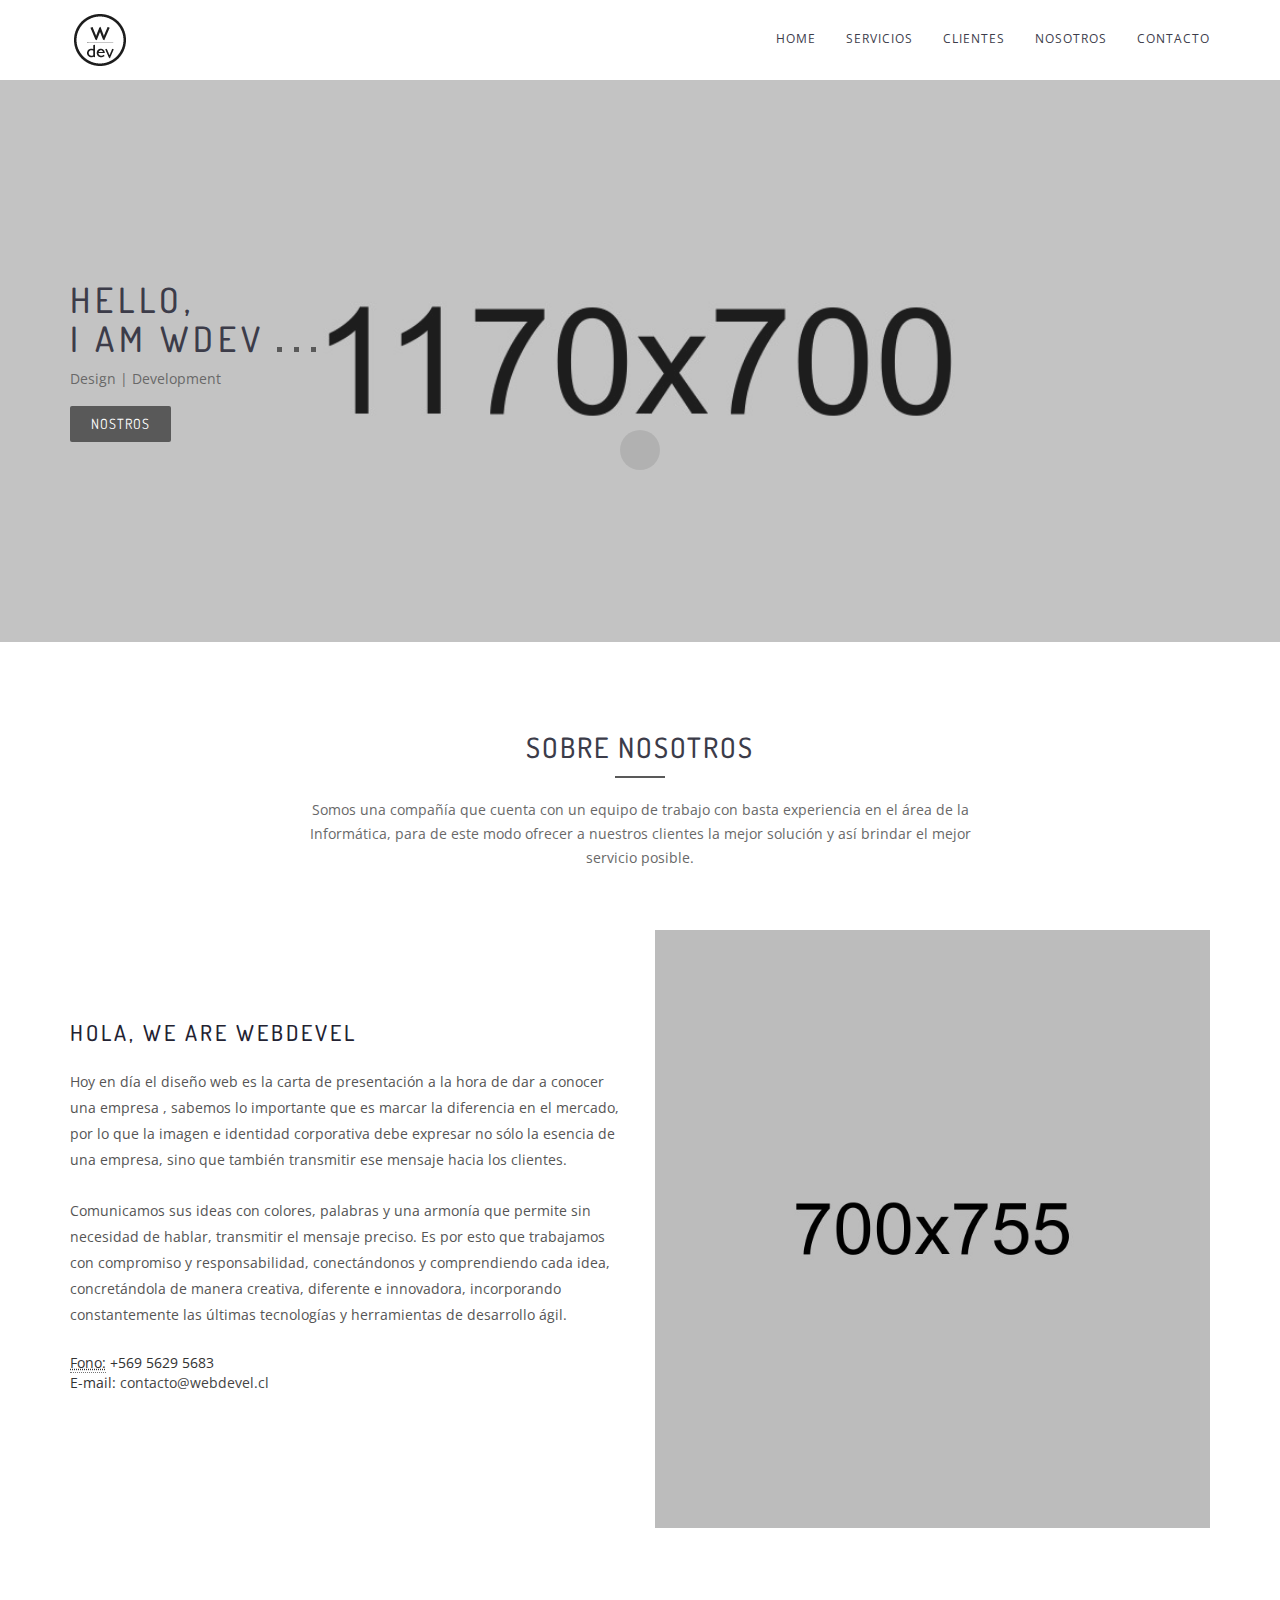
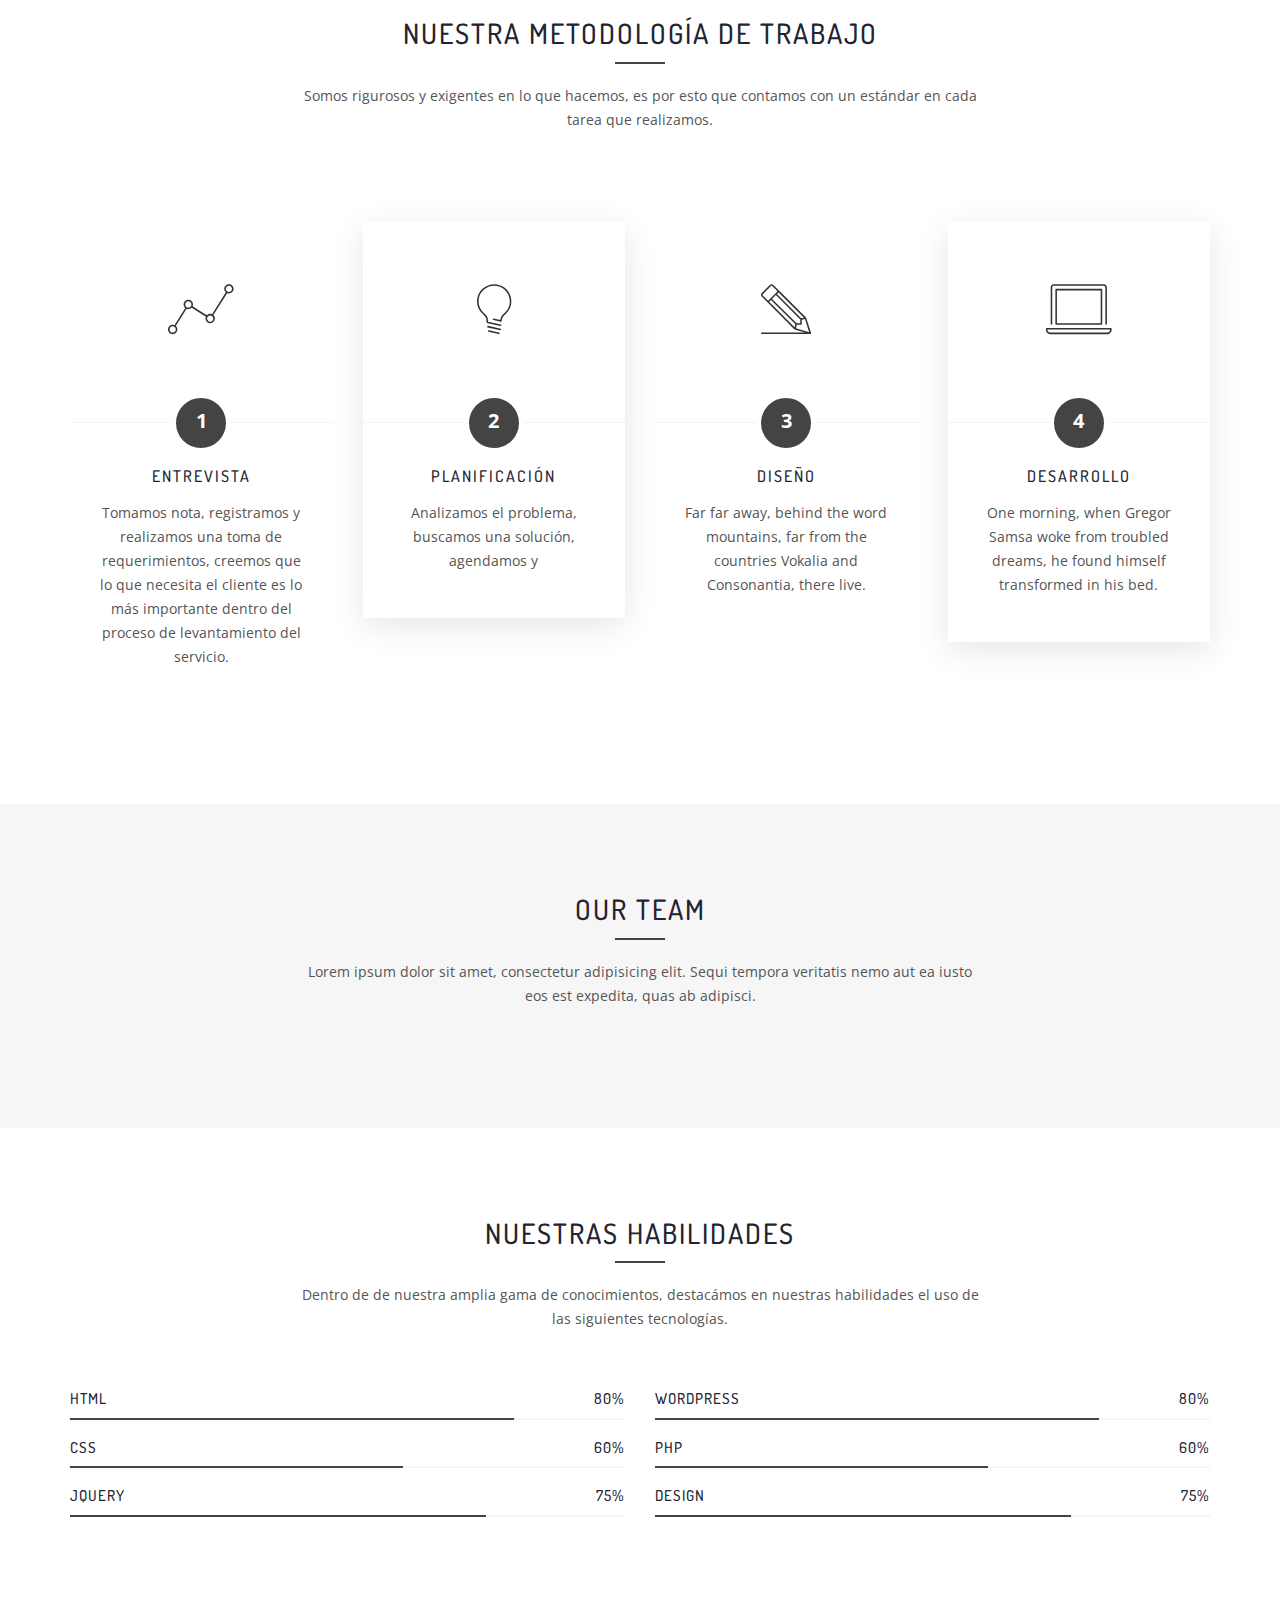
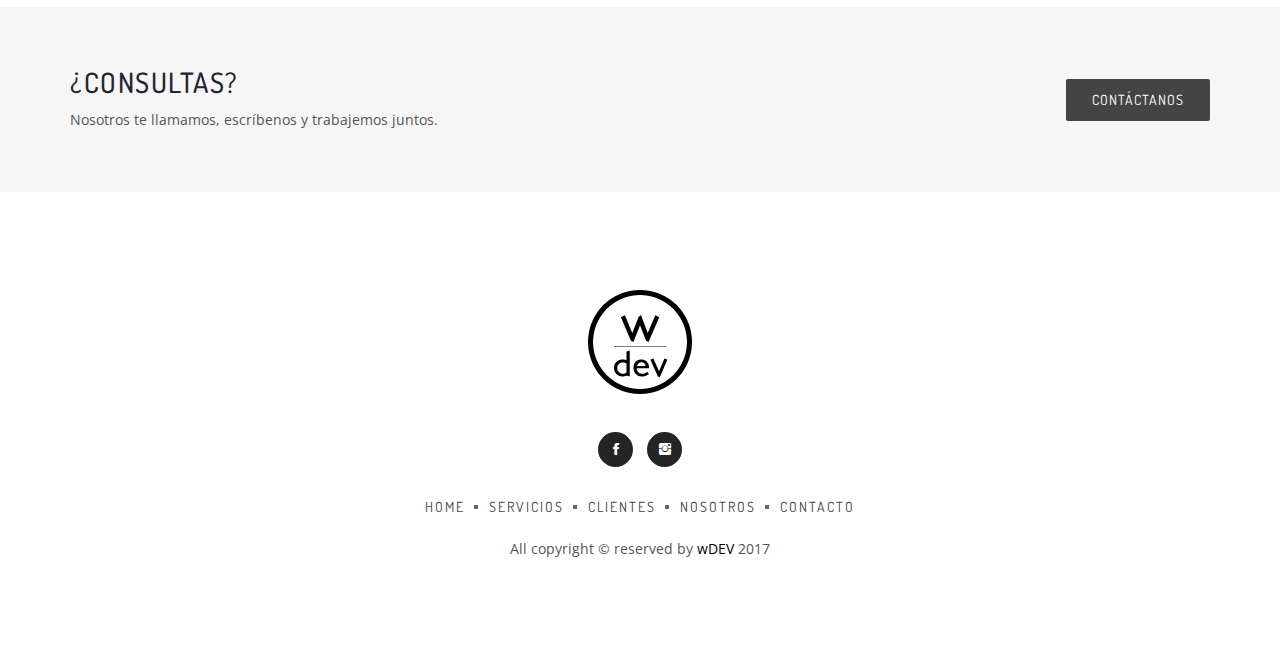
==== about.html @ a8f20145 "commit sobre nosotros" ====
<!doctype html>
<html class="no-js" lang="en">
    <head>
        <meta charset="utf-8">
        <meta http-equiv="x-ua-compatible" content="ie=edge">
        <title>wDEV - Ingeniería Informática y Soluciones Tecnológicas</title>
        <meta name="description" content="">
        <meta name="viewport" content="width=device-width, initial-scale=1">
		<!-- favicon icon -->
        <link rel="icon" href="img/favicon.png">

		<!-- All CSS Files Here -->
        <link rel="stylesheet" href="css/bootstrap.min.css">
        <link rel="stylesheet" href="css/et-line-fonts.css">
        <link rel="stylesheet" href="css/ionicons.min.css">
        <link rel="stylesheet" href="css/magnific-popup.css">
        <link rel="stylesheet" href="css/meanmenu.css">
        <link rel="stylesheet" href="css/global.css">
        <link rel="stylesheet" href="style.css">
        <link rel="stylesheet" href="css/responsive.css">
        <script src="js/vendor/modernizr-2.8.3.min.js"></script>
    </head>
    <body>
        <!--[if lt IE 8]>
            <p class="browserupgrade">You are using an <strong>outdated</strong> browser. Please <a href="http://browsehappy.com/">upgrade your browser</a> to improve your experience.</p>
        <![endif]-->

        <!-- Add your site or application content here -->
		<!-- PRELOADER -->
		<div class="page-loader">
			<div class="loader">Loading...</div>
		</div>
		<!-- /PRELOADER -->

    <!-- header start -->
    <header id="sticky-header">
      <div class="header-area">
        <div class="container sm-100">
          <div class="row">
            <div class="col-md-3 col-sm-2">
              <div class="logo text-upper">
                <!-- <h4><a href="index.html">White</a></h4> -->
                <img src="img/logo_white_60px.png" alt="wDEV">
              </div>
            </div>
            <div class="col-md-9 col-sm-10">
              <div class="menu-area hidden-xs">
                <nav>
                  <ul class="basic-menu clearfix">
                    <li><a href="index.html">Home</a></li>
                    <li><a href="service.html">Servicios</a></li>
                    <li><a href="clients.html">Clientes</a></li>
                    <li><a href="about.html">Nosotros</a></li>
                    <li><a href="contact.html">Contacto</a></li>
                  </ul>
                </nav>
              </div>
              <!-- basic-mobile-menu -->
              <div class="basic-mobile-menu visible-xs">
                <nav id="mobile-nav">
                  <ul>
                    <li><a href="index.html">Home</a></li>
                    <li><a href="service.html">Servicios</a></li>
                    <li><a href="clients.html">Clientes</a></li>
                    <li><a href="about.html">Nosotros</a></li>
                    <li><a href="contact.html">Contacto</a></li>
                  </ul>
                </nav>
              </div>
            </div>
          </div>
        </div>
      </div>
    </header>
    <!-- header end -->

    <!-- basic-slider start -->
		<div class="slider-section">
			<div class="slider-active owl-carousel">
				<div class="single-slider" style="background-image: url(img/slider/slider-1.jpg);">
					<div class="container">
						<div class="slider-content">
							<h2>Hello, <br /> I am WDEV
								<span class="dot"></span>
								<span class="dot"></span>
								<span class="dot"></span>
							</h2>
							<p>Design | Development  </p>
							<a class="btn" href="#">nostros</a>
						</div>
					</div>
				</div>
			</div>
		</div>
		<!-- basic-slider end -->

		<div class="about-us-area pt-90">
			<div class="container">
				<div class="area-title text-center">
					<h2>Sobre Nosotros</h2>
					<p>Somos una compañía que cuenta con un equipo de trabajo con basta experiencia en el área de la Informática, para de este modo ofrecer a nuestros clientes la mejor solución y así brindar el mejor servicio posible. </p>
				</div>
				<div class="row">
					<!-- ABOUT TEXT -->
					<div class="col-md-6">
						<div class="about-text mt-90">
							<h5>Hola, We are WebDevel</h5>
							<p>Hoy en día el diseño web es la carta de presentación a la hora de dar a conocer una empresa , sabemos lo importante que es marcar la diferencia en el mercado, por lo que la imagen e identidad corporativa debe expresar no sólo la esencia de una empresa, sino que también transmitir ese mensaje hacia los clientes.</p>
							<p>Comunicamos sus ideas con colores, palabras y una armonía que permite sin necesidad de hablar, transmitir el mensaje preciso. Es por esto que trabajamos con compromiso y responsabilidad, conectándonos y comprendiendo cada idea, concretándola de manera creativa, diferente e innovadora, incorporando constantemente las últimas tecnologías y herramientas de desarrollo ágil.</p>
							<ul>
								<li><abbr title="Phone">Fono:</abbr> +569 5629 5683</li>
								<li>E-mail: <a href="mailto:name@email.com">contacto@webdevel.cl</a></li>
							</ul>
					<!--	<div class="signature mt-20">
								<img src="img/signature.png" alt="">
							</div>-->
						</div>
					</div>
					<!-- /ABOUT TEXT -->
					<!-- PHOTO -->
					<div class="col-md-6">
						<div class="about-img hidden-sm hidden-xs">
							<img src="img/me.jpg" alt="">
						</div>
					</div>
					<!-- /PHOTO -->
				</div>
			</div>
		</div>

    <!-- basic-process-area start -->
    <div class="basic-process-area pt-90 pb-60">
      <div class="container">
        <div class="area-title text-center">
          <h2>Nuestra metodología de trabajo</h2>
          <p>Somos rigurosos y exigentes en lo que hacemos, es por esto que contamos con un estándar en cada tarea que realizamos.</p>
        </div>
        <div class="row">
          <div class="col-md-3 col-sm-6 mb-30">
            <div class="process-item text-center">
              <div class="process-item-icon">
                <span class="icon-linegraph "></span>
              </div>
              <div class="process-item-content">
                <span class="process-item-number">1</span>
                <h3 class="process-item-title">Entrevista</h3>
                <p>Tomamos nota, registramos y realizamos una toma de requerimientos, creemos que lo que necesita el cliente es lo más importante dentro del proceso de levantamiento del servicio. </p>
              </div>
            </div>
          </div>
          <div class="col-md-3 col-sm-6 mb-30">
            <div class="process-item text-center highlight">
              <div class="process-item-icon">
                <span class="icon-lightbulb"></span>
              </div>
              <div class="process-item-content">
                <span class="process-item-number">2</span>
                <h3 class="process-item-title">Planificación</h3>
                <p>Analizamos el problema, buscamos una solución, agendamos y </p>
              </div>
            </div>
          </div>
          <div class="col-md-3 col-sm-6 mb-30">
            <div class="process-item text-center">
              <div class="process-item-icon">
                <span class="icon-pencil"></span>
              </div>
              <div class="process-item-content">
                <span class="process-item-number">3</span>
                <h3 class="process-item-title">Diseño</h3>
                <p>Far far away, behind the word mountains, far from the countries Vokalia and Consonantia, there live.</p>
              </div>
            </div>
          </div>
          <div class="col-md-3 col-sm-6 mb-30">
            <div class="process-item text-center highlight">
              <div class="process-item-icon">
                <span class="icon-laptop"></span>
              </div>
            <div class="process-item-content">
              <span class="process-item-number">4</span>
              <h3 class="process-item-title">Desarrollo</h3>
              <p>One morning, when Gregor Samsa woke from troubled dreams, he found himself transformed in his bed.</p>
            </div>
            </div>
          </div>
        </div>
      </div>
    </div>

		<!-- basic-team-area start -->
		<div class="basic-team-area gray-bg pt-90 pb-60">
			<div class="container">
				<div class="area-title text-center">
					<h2>Our Team</h2>
					<p>Lorem ipsum dolor sit amet, consectetur adipisicing elit. Sequi tempora veritatis nemo aut ea iusto eos est expedita, quas ab adipisci.</p>
				</div>
			</div>
		</div>


		<div class="basic-skill-area pt-90 pb-70">
			<div class="container">
				<div class="area-title text-center">
					<h2>Nuestras Habilidades</h2>
					<p>Dentro de de nuestra amplia gama de conocimientos, destacámos en nuestras habilidades el uso de las siguientes tecnologías.</p>
				</div>
				<div class="row">
					<div class="col-sm-6">
						<!-- PROGRESS BAR -->
						<h6 class="progress-title">HTML <span class="pull-right"><span>80</span>%</span></h6>
						<div class="progress">
							<div class="progress-bar" aria-valuenow="80" role="progressbar" aria-valuemin="0" aria-valuemax="100" style="width: 80%;"></div>
						</div>
						<!-- END PROGRESS BAR -->

						<!-- PROGRESS BAR -->
						<h6 class="progress-title">CSS <span class="pull-right"><span>60</span>%</span></h6>
						<div class="progress">
							<div class="progress-bar" aria-valuenow="60" role="progressbar" aria-valuemin="0" aria-valuemax="100" style="width: 60%;"></div>
						</div>
						<!-- END PROGRESS BAR -->

						<!-- PROGRESS BAR -->
						<h6 class="progress-title">Jquery <span class="pull-right"><span>75</span>%</span></h6>
						<div class="progress">
							<div class="progress-bar" aria-valuenow="75" role="progressbar" aria-valuemin="0" aria-valuemax="100" style="width: 75%;"></div>
						</div>
						<!-- END PROGRESS BAR -->
					</div>
					<div class="col-sm-6">
						<!-- PROGRESS BAR -->
						<h6 class="progress-title">WordPress <span class="pull-right"><span>80</span>%</span></h6>
						<div class="progress">
							<div class="progress-bar" aria-valuenow="80" role="progressbar" aria-valuemin="0" aria-valuemax="100" style="width: 80%;"></div>
						</div>
						<!-- END PROGRESS BAR -->

						<!-- PROGRESS BAR -->
						<h6 class="progress-title">PHP <span class="pull-right"><span>60</span>%</span></h6>
						<div class="progress">
							<div class="progress-bar" aria-valuenow="60" role="progressbar" aria-valuemin="0" aria-valuemax="100" style="width: 60%;"></div>
						</div>
						<!-- END PROGRESS BAR -->

						<!-- PROGRESS BAR -->
						<h6 class="progress-title">Design <span class="pull-right"><span>75</span>%</span></h6>
						<div class="progress">
							<div class="progress-bar" aria-valuenow="75" role="progressbar" aria-valuemin="0" aria-valuemax="100" style="width: 75%;"></div>
						</div>
						<!-- END PROGRESS BAR -->
					</div>
				</div>
			</div>
		</div>




    <!-- call-to-action-area start -->
    <div class="call-to-action-area gray-bg ptb-60">
      <div class="container">
        <div class="row">
          <div class="col-md-9 col-sm-9 col-xs-12">
            <div class="call-to-action">
              <h3>¿Consultas?</h3>
              <p>Nosotros te llamamos, escríbenos y trabajemos juntos.</p>
            </div>
          </div>
          <div class="col-md-3 col-sm-3 col-xs-12 text-right">
            <div class="call-to-action">
              <a class="btn btn-large" href="contact.html">Contáctanos</a>
            </div>
          </div>
        </div>
      </div>
    </div>
    <!-- call-to-action-area end -->


		<!-- footer start -->
		<footer>
			<div class="basic-footer text-center ptb-90">
				<div class="container">
					<div class="footer-logo mb-30">
            <img src="img/logo_white_120px.png" alt="wDEV">
					</div>
					<div class="social-icon">
						<a href="https://www.facebook.com/wdevcl" target="_blank"><i class="ion-social-facebook"></i></a>
						<a href="#" target="_blank"><i class="ion-social-instagram"></i></a>
					</div>
					<div class="footer-menu mt-30">
						<nav>
              <ul>
                <li><a href="index.html">Home</a></li>
                <li><a href="service.html">Servicios</a></li>
                <li><a href="clients.html">Clientes</a></li>
                <li><a href="about.html">Nosotros</a></li>
                <li><a href="contact.html">Contacto</a></li>
              </ul>
						</nav>
					</div>
					<div class="copyright mt-20">
						<p>All copyright © reserved by <a href="http://www.webdevel.cl">wDEV</a> 2017</p>
					</div>
				</div>
			</div>
		</footer>
		<!-- footer end -->


		<!-- All js plugins here -->
        <script src="js/vendor/jquery-1.12.0.min.js"></script>
        <script src="js/bootstrap.min.js"></script>
        <script src="js/isotope.pkgd.min.js"></script>
        <script src="js/imagesloaded.pkgd.min.js"></script>
        <script src="js/jquery.magnific-popup.min.js"></script>
        <script src="js/jquery.meanmenu.js"></script>
        <script src="js/plugins.js"></script>
        <script src="js/main.js"></script>
    </body>
</html>
---- css/et-line-fonts.css ----
@font-face{font-family:'et-line';src:url('../fonts/et-line.eot');src:url('../fonts/et-line.eot?#iefix') format('embedded-opentype'),
url('../fonts/et-line.woff') format('woff'),
url('../fonts/et-line.ttf') format('truetype'),
url('../fonts/et-line.svg#et-line') format('svg');font-weight:normal;font-style:normal;}
[data-icon]:before{font-family:'et-line';content:attr(data-icon);speak:none;font-weight:normal;font-variant:normal;text-transform:none;line-height:1;-webkit-font-smoothing:antialiased;-moz-osx-font-smoothing:grayscale;display:inline-block;}
.icon-mobile, .icon-laptop, .icon-desktop, .icon-tablet, .icon-phone, .icon-document, .icon-documents, .icon-search, .icon-clipboard, .icon-newspaper, .icon-notebook, .icon-book-open, .icon-browser, .icon-calendar, .icon-presentation, .icon-picture, .icon-pictures, .icon-video, .icon-camera, .icon-printer, .icon-toolbox, .icon-briefcase, .icon-wallet, .icon-gift, .icon-bargraph, .icon-grid, .icon-expand, .icon-focus, .icon-edit, .icon-adjustments, .icon-ribbon, .icon-hourglass, .icon-lock, .icon-megaphone, .icon-shield, .icon-trophy, .icon-flag, .icon-map, .icon-puzzle, .icon-basket, .icon-envelope, .icon-streetsign, .icon-telescope, .icon-gears, .icon-key, .icon-paperclip, .icon-attachment, .icon-pricetags, .icon-lightbulb, .icon-layers, .icon-pencil, .icon-tools, .icon-tools-2, .icon-scissors, .icon-paintbrush, .icon-magnifying-glass, .icon-circle-compass, .icon-linegraph, .icon-mic, .icon-strategy, .icon-beaker, .icon-caution, .icon-recycle, .icon-anchor, .icon-profile-male, .icon-profile-female, .icon-bike, .icon-wine, .icon-hotairballoon, .icon-globe, .icon-genius, .icon-map-pin, .icon-dial, .icon-chat, .icon-heart, .icon-cloud, .icon-upload, .icon-download, .icon-target, .icon-hazardous, .icon-piechart, .icon-speedometer, .icon-global, .icon-compass, .icon-lifesaver, .icon-clock, .icon-aperture, .icon-quote, .icon-scope, .icon-alarmclock, .icon-refresh, .icon-happy, .icon-sad, .icon-facebook, .icon-twitter, .icon-googleplus, .icon-rss, .icon-tumblr, .icon-linkedin, .icon-dribbble{font-family:'et-line';speak:none;font-style:normal;font-weight:normal;font-variant:normal;text-transform:none;line-height:1;-webkit-font-smoothing:antialiased;-moz-osx-font-smoothing:grayscale;display:inline-block;}
.icon-mobile:before{content:"\e000";}
.icon-laptop:before{content:"\e001";}
.icon-desktop:before{content:"\e002";}
.icon-tablet:before{content:"\e003";}
.icon-phone:before{content:"\e004";}
.icon-document:before{content:"\e005";}
.icon-documents:before{content:"\e006";}
.icon-search:before{content:"\e007";}
.icon-clipboard:before{content:"\e008";}
.icon-newspaper:before{content:"\e009";}
.icon-notebook:before{content:"\e00a";}
.icon-book-open:before{content:"\e00b";}
.icon-browser:before{content:"\e00c";}
.icon-calendar:before{content:"\e00d";}
.icon-presentation:before{content:"\e00e";}
.icon-picture:before{content:"\e00f";}
.icon-pictures:before{content:"\e010";}
.icon-video:before{content:"\e011";}
.icon-camera:before{content:"\e012";}
.icon-printer:before{content:"\e013";}
.icon-toolbox:before{content:"\e014";}
.icon-briefcase:before{content:"\e015";}
.icon-wallet:before{content:"\e016";}
.icon-gift:before{content:"\e017";}
.icon-bargraph:before{content:"\e018";}
.icon-grid:before{content:"\e019";}
.icon-expand:before{content:"\e01a";}
.icon-focus:before{content:"\e01b";}
.icon-edit:before{content:"\e01c";}
.icon-adjustments:before{content:"\e01d";}
.icon-ribbon:before{content:"\e01e";}
.icon-hourglass:before{content:"\e01f";}
.icon-lock:before{content:"\e020";}
.icon-megaphone:before{content:"\e021";}
.icon-shield:before{content:"\e022";}
.icon-trophy:before{content:"\e023";}
.icon-flag:before{content:"\e024";}
.icon-map:before{content:"\e025";}
.icon-puzzle:before{content:"\e026";}
.icon-basket:before{content:"\e027";}
.icon-envelope:before{content:"\e028";}
.icon-streetsign:before{content:"\e029";}
.icon-telescope:before{content:"\e02a";}
.icon-gears:before{content:"\e02b";}
.icon-key:before{content:"\e02c";}
.icon-paperclip:before{content:"\e02d";}
.icon-attachment:before{content:"\e02e";}
.icon-pricetags:before{content:"\e02f";}
.icon-lightbulb:before{content:"\e030";}
.icon-layers:before{content:"\e031";}
.icon-pencil:before{content:"\e032";}
.icon-tools:before{content:"\e033";}
.icon-tools-2:before{content:"\e034";}
.icon-scissors:before{content:"\e035";}
.icon-paintbrush:before{content:"\e036";}
.icon-magnifying-glass:before{content:"\e037";}
.icon-circle-compass:before{content:"\e038";}
.icon-linegraph:before{content:"\e039";}
.icon-mic:before{content:"\e03a";}
.icon-strategy:before{content:"\e03b";}
.icon-beaker:before{content:"\e03c";}
.icon-caution:before{content:"\e03d";}
.icon-recycle:before{content:"\e03e";}
.icon-anchor:before{content:"\e03f";}
.icon-profile-male:before{content:"\e040";}
.icon-profile-female:before{content:"\e041";}
.icon-bike:before{content:"\e042";}
.icon-wine:before{content:"\e043";}
.icon-hotairballoon:before{content:"\e044";}
.icon-globe:before{content:"\e045";}
.icon-genius:before{content:"\e046";}
.icon-map-pin:before{content:"\e047";}
.icon-dial:before{content:"\e048";}
.icon-chat:before{content:"\e049";}
.icon-heart:before{content:"\e04a";}
.icon-cloud:before{content:"\e04b";}
.icon-upload:before{content:"\e04c";}
.icon-download:before{content:"\e04d";}
.icon-target:before{content:"\e04e";}
.icon-hazardous:before{content:"\e04f";}
.icon-piechart:before{content:"\e050";}
.icon-speedometer:before{content:"\e051";}
.icon-global:before{content:"\e052";}
.icon-compass:before{content:"\e053";}
.icon-lifesaver:before{content:"\e054";}
.icon-clock:before{content:"\e055";}
.icon-aperture:before{content:"\e056";}
.icon-quote:before{content:"\e057";}
.icon-scope:before{content:"\e058";}
.icon-alarmclock:before{content:"\e059";}
.icon-refresh:before{content:"\e05a";}
.icon-happy:before{content:"\e05b";}
.icon-sad:before{content:"\e05c";}
.icon-facebook:before{content:"\e05d";}
.icon-twitter:before{content:"\e05e";}
.icon-googleplus:before{content:"\e05f";}
.icon-rss:before{content:"\e060";}
.icon-tumblr:before{content:"\e061";}
.icon-linkedin:before{content:"\e062";}
.icon-dribbble:before{content:"\e063";}
---- css/meanmenu.css ----
a.meanmenu-reveal{display:none;}
.mean-container .mean-bar{background:rgba(0, 0, 0, 0) none repeat scroll 0 0;float:left;min-height:0;padding:0;position:relative;width:100%;z-index:999999;}
.mean-container a.meanmenu-reveal{border:1px solid #000;color:#444;cursor:pointer;display:block;font-family:Arial,Helvetica,sans-serif;font-size:1px;font-weight:700;height:21px;line-height:22px;margin-top:-52px;padding:5px 8px;position:absolute;right:0;text-decoration:none;top:0;width:22px;}
.mean-container a.meanmenu-reveal span{background:#444 none repeat scroll 0 0;display:block;height:3px;margin-top:3px;}
.mean-container .mean-nav{background:#0c1923 none repeat scroll 0 0;float:left;margin-top:0;width:100%;}
.mean-container .mean-nav ul{padding:0;margin:0;width:100%;list-style-type:none;}
.mean-container .mean-nav ul li{position:relative;float:left;width:100%;}
.mean-container .mean-nav ul li a{display:block;float:left;width:90%;padding:1em 5%;margin:0;text-align:left;color:#fff;border-top:1px solid #383838;border-top:1px solid rgba(255,255,255,0.5);text-decoration:none;text-transform:uppercase;}
.mean-container .mean-nav ul li li a{width:80%;padding:1em 10%;border-top:1px solid #f1f1f1;border-top:1px solid rgba(255,255,255,0.25);opacity:0.75;filter:alpha(opacity=75);text-shadow:none !important;visibility:visible;}
.mean-container .mean-nav ul li.mean-last a{border-bottom:none;margin-bottom:0;}
.mean-container .mean-nav ul li li li a{width:70%;padding:1em 15%;}
.mean-container .mean-nav ul li li li li a{width:60%;padding:1em 20%;}
.mean-container .mean-nav ul li li li li li a{width:50%;padding:1em 25%;}
.mean-container .mean-nav ul li a:hover{background:#252525;background:rgba(255,255,255,0.1);}
.mean-container .mean-nav ul li a.mean-expand{margin-top:1px;width:26px;height:32px;padding:8px 10px !important;text-align:center;position:absolute;right:0;top:0;z-index:2;font-weight:700;background:rgba(255,255,255,0.1);border:none !important;border-left:1px solid rgba(255,255,255,0.4) !important;border-bottom:1px solid rgba(255,255,255,0.2) !important;}
.mean-container .mean-nav ul li a.mean-expand:hover{background:rgba(0,0,0,0.9);}
.mean-container .mean-push{float:left;width:100%;padding:0;margin:0;clear:both;}
.mean-nav .wrapper{width:100%;padding:0;margin:0;}
.mean-container .mean-bar, .mean-container .mean-bar *{-webkit-box-sizing:content-box;-moz-box-sizing:content-box;box-sizing:content-box;}
.mean-remove{display:none !important;}


.mean-nav > ul {
  height: 300px;
  overflow-y: scroll;
}
---- css/global.css ----
.m-0{margin-top:0;margin-right:0;margin-bottom:0;margin-left:0;}
.p-0{padding-top:0;padding-right:0;padding-bottom:0;padding-left:0;}
.mt-0{margin-top:0}
.mt-10{margin-top:10px}
.mt-15{margin-top:15px}
.mt-20{margin-top:20px}
.mt-30{margin-top:30px}
.mt-40{margin-top:40px}
.mt-50{margin-top:50px}
.mt-60{margin-top:60px}
.mt-70{margin-top:70px}
.mt-80{margin-top:80px}
.mt-90{margin-top:90px}
.mt-100{margin-top:100px}
.mt-110{margin-top:110px}
.mt-120{margin-top:120px}
.mt-130{margin-top:130px}
.mt-140{margin-top:140px}
.mt-150{margin-top:150px}
.mr-0{margin-right:0px}
.mr-10{margin-right:10px}
.mr-15{margin-right:15px}
.mr-20{margin-right:20px}
.mr-30{margin-right:30px}
.mr-40{margin-right:40px}
.mr-50{margin-right:50px}
.mr-60{margin-right:60px}
.mr-70{margin-right:70px}
.mr-80{margin-right:80px}
.mr-90{margin-right:90px}
.mr-100{margin-right:100px}
.mr-110{margin-right:110px}
.mr-120{margin-right:120px}
.mr-130{margin-right:130px}
.mr-140{margin-right:140px}
.mr-150{margin-right:150px}
.mb-0{margin-bottom:0}
.mb-10{margin-bottom:10px}
.mb-15{margin-bottom:15px}
.mb-20{margin-bottom:20px}
.mb-30{margin-bottom:30px}
.mb-40{margin-bottom:40px}
.mb-50{margin-bottom:50px}
.mb-60{margin-bottom:60px}
.mb-70{margin-bottom:70px}
.mb-80{margin-bottom:80px}
.mb-90{margin-bottom:90px}
.mb-100{margin-bottom:100px}
.mb-110{margin-bottom:110px}
.mb-120{margin-bottom:120px}
.mb-130{margin-bottom:130px}
.mb-140{margin-bottom:140px}
.mb-150{margin-bottom:150px}
.ml-0{margin-left:0}
.ml-10{margin-left:10px}
.ml-15{margin-left:15px}
.ml-20{margin-left:20px}
.ml-30{margin-left:30px}
.ml-40{margin-left:40px}
.ml-50{margin-left:50px}
.ml-60{margin-left:60px}
.ml-70{margin-left:70px}
.ml-80{margin-left:80px}
.ml-90{margin-left:90px}
.ml-100{margin-left:100px}
.ml-110{margin-left:110px}
.ml-120{margin-left:120px}
.ml-130{margin-left:130px}
.ml-140{margin-left:140px}
.ml-150{margin-left:150px}
.pt-0{padding-top:0}
.pt-10{padding-top:10px}
.pt-15{padding-top:15px}
.pt-20{padding-top:20px}
.pt-30{padding-top:30px}
.pt-40{padding-top:40px}
.pt-50{padding-top:50px}
.pt-60{padding-top:60px}
.pt-70{padding-top:70px}
.pt-80{padding-top:80px}
.pt-90{padding-top:90px}
.pt-100{padding-top:100px}
.pt-110{padding-top:110px}
.pt-120{padding-top:120px}
.pt-130{padding-top:130px}
.pt-140{padding-top:140px}
.pt-150{padding-top:150px}
.pr-0{padding-right:0}
.pr-10{padding-right:10px}
.pr-15{padding-right:15px}
.pr-20{padding-right:20px}
.pr-30{padding-right:30px}
.pr-40{padding-right:40px}
.pr-50{padding-right:50px}
.pr-60{padding-right:60px}
.pr-70{padding-right:70px}
.pr-80{padding-right:80px}
.pr-90{padding-right:90px}
.pr-100{padding-right:100px}
.pr-110{padding-right:110px}
.pr-120{padding-right:120px}
.pr-130{padding-right:130px}
.pr-140{padding-right:140px}
.pb-0{padding-bottom:0}
.pb-10{padding-bottom:10px}
.pb-15{padding-bottom:15px}
.pb-20{padding-bottom:20px}
.pb-30{padding-bottom:30px}
.pb-40{padding-bottom:40px}
.pb-50{padding-bottom:50px}
.pb-60{padding-bottom:60px}
.pb-70{padding-bottom:70px}
.pb-80{padding-bottom:80px}
.pb-90{padding-bottom:90px}
.pb-100{padding-bottom:100px}
.pb-110{padding-bottom:110px}
.pb-120{padding-bottom:120px}
.pb-130{padding-bottom:130px}
.pb-140{padding-bottom:140px}
.pb-150{padding-bottom:150px}
.pl-0{padding-left:0}
.pl-10{padding-left:10px}
.pl-15{padding-left:15px}
.pl-20{padding-left:20px}
.pl-30{padding-left:30px}
.pl-40{padding-left:40px}
.pl-50{padding-left:50px}
.pl-60{padding-left:60px}
.pl-70{padding-left:70px}
.pl-80{padding-left:80px}
.pl-90{padding-left:90px}
.pl-100{padding-left:100px}
.pl-110{padding-left:110px}
.pl-120{padding-left:120px}
.pl-130{padding-left:130px}
.pl-140{padding-left:140px}
.pl-150{padding-left:150px}
.ptb-0{padding:0}
.ptb-10{padding:10px 0}
.ptb-20{padding:20px 0}
.ptb-30{padding:30px 0}
.ptb-40{padding:40px 0}
.ptb-50{padding:50px 0}
.ptb-60{padding:60px 0}
.ptb-70{padding:70px 0}
.ptb-80{padding:80px 0}
.ptb-90{padding:90px 0}
.ptb-100{padding:100px 0}
.ptb-110{padding:110px 0}
.ptb-120{padding:120px 0}
.ptb-130{padding:130px 0}
.ptb-140{padding:140px 0}
.ptb-150{padding:150px 0}
.mtb-0{margin:0}
.mtb-10{margin:10px 0}
.mtb-15{margin:15px 0}
.mtb-20{margin:20px 0}
.mtb-30{margin:30px 0}
.mtb-40{margin:40px 0}
.mtb-50{margin:50px 0}
.mtb-60{margin:60px 0}
.mtb-70{margin:70px 0}
.mtb-80{margin:80px 0}
.mtb-90{margin:90px 0}
.mtb-100{margin:100px 0}
.mtb-110{margin:110px 0}
.mtb-120{margin:120px 0}
.mtb-130{margin:130px 0}
.mtb-140{margin:140px 0}
.mtb-150{margin:150px 0;}
.pricing .container .row [class*="col-"]{}
.col-1, .col-2, .col-3, .col-4, .col-5, .col-6, .col-7, .col-8, .col-9, .col-10{float:left;}
.col-1{width:10%;}
.col-2{width:20%;}
.col-3{width:30%;}
.col-4{width:40%;}
.col-5{width:50%;}
.col-6{width:60%;}
.col-7{width:70%;}
.col-8{width:80%;}
.col-9{width:90%;}
.col-10{width:100%;}
.white-bg{background:#ffffff;}
.gray-bg{background:#f6f6f6;}
.gray-white-bg{
  background: rgba(245,245,245,1);
  background: -moz-linear-gradient(top, rgba(245,245,245,1) 0%, rgba(245,245,245,1) 50%, rgba(245,245,245,1) 53%, rgba(255,255,255,1) 100%);
  background: -webkit-gradient(left top, left bottom, color-stop(0%, rgba(245,245,245,1)), color-stop(50%, rgba(245,245,245,1)), color-stop(53%, rgba(245,245,245,1)), color-stop(100%, rgba(255,255,255,1)));
  background: -webkit-linear-gradient(top, rgba(245,245,245,1) 0%, rgba(245,245,245,1) 50%, rgba(245,245,245,1) 53%, rgba(255,255,255,1) 100%);
  background: -o-linear-gradient(top, rgba(245,245,245,1) 0%, rgba(245,245,245,1) 50%, rgba(245,245,245,1) 53%, rgba(255,255,255,1) 100%);
  background: -ms-linear-gradient(top, rgba(245,245,245,1) 0%, rgba(245,245,245,1) 50%, rgba(245,245,245,1) 53%, rgba(255,255,255,1) 100%);
  background: linear-gradient(to bottom, rgba(245,245,245,1) 0%, rgba(245,245,245,1) 50%, rgba(245,245,245,1) 53%, rgba(255,255,255,1) 100%);
  filter: progid:DXImageTransform.Microsoft.gradient( startColorstr='#f5f5f5', endColorstr='#ffffff', GradientType=0 );
}
.transparent-bg{background:transparent;}
.mh120{min-height: 120px;}
.mh300{min-height: 300px;}
---- style.css ----
/*
  Theme Name: White - Minimal Portfolio Template
  Author: basictheme
  Description: Portfolio template.
  Version: 1.0
*/

/* Css Index
-----------------------------------
1. Theme default css
2. header
3. basic slider
4. portfolio
5. service
6. testimonial
7. footer
8. blog
9. pricing
10. process
11. team
11. breadcrumb
12. contact
13. about
*/


/*-------------------------------------------------------
1. Theme default css
---------------------------------------------------------*/
@import url('https://fonts.googleapis.com/css?family=Dosis:300,400,500,600,700|Open+Sans:300,400,600,700');
@import url('css/font-awesome.min.css');
@import url('css/text-headline.css');
@import url('css/owl.carousel.min.css');
@import url('css/hamburgers.min.css');
@import url('css/animate.css');

body {
  font-family: 'Open Sans', sans-serif;
  font-weight: normal;
  font-style: normal;
}
.img,img{
 max-width: 100%;
transition: all 0.3s ease-out 0s;
}
a,
.button {
  -webkit-transition: all 0.3s ease-out 0s;
  -moz-transition: all 0.3s ease-out 0s;
  -ms-transition: all 0.3s ease-out 0s;
  -o-transition: all 0.3s ease-out 0s;
  transition: all 0.3s ease-out 0s;
}
a:focus,
.button:focus {
  text-decoration: none;
  outline: none;
}
a:focus,
a:hover,
.portfolio-cat a:hover,
.footer-menu li a:hover {
  color: #999;
  text-decoration: none;
}
a, button {
  color: #444;
  outline: medium none;
}
.uppercase {
  text-transform: uppercase;
}
.capitalize {
  text-transform: capitalize;
}
h1,
h2,
h3,
h4,
h5,
h6 {
  font-family: 'Dosis', sans-serif;
  font-weight: normal;
  color: #232332;
  margin-top: 0px;
  font-style: normal;
  font-weight: 300;
  letter-spacing: 1px;
  text-transform: uppercase;
}
h1 a,
h2 a,
h3 a,
h4 a,
h5 a,
h6 a {
    color: inherit;
}
h1 {
    font-size: 40px;
    font-weight: 500;
}
h2 {
    font-size: 35px;
}
h3 {
    font-size: 28px;
}
h4 {
    font-size: 22px;
}
h5 {
    font-size: 18px;
}
h6 {
    font-size: 16px;
}
ul {
  margin: 0px;
  padding: 0px;
}
li { list-style: none }
p {
  font-size: 14px;
  font-weight: normal;
  line-height: 24px;
  color: #555;
  margin-bottom: 15px;
}
hr{
  padding: 0px;
  border-bottom: 1px solid #eceff8;
  border-top: 0px;
}
label {
  color: #444;
  cursor: pointer;
  font-size: 14px;
  font-weight: 400;
}
*::-moz-selection {
  background: #d6b161;
  color: #fff;
  text-shadow: none;
}
::-moz-selection {
  background: #555;
  color: #fff;
  text-shadow: none;
}
::selection {
  background: #555;
  color: #fff;
  text-shadow: none;
}
*::-moz-placeholder {
  color: #555555;
  font-size: 14px;
  opacity: 1;
}
*::placeholder {
  color: #555555;
  font-size: 14px;
  opacity: 1;
}

/* button style */
.btn {
  -moz-user-select: none;
  background: #444 none repeat scroll 0 0;
  border: 1px solid transparent;
  border-radius: 2px;
  color: #fff;
  cursor: pointer;
  display: inline-block;
  font-family: dosis;
  font-size: 14px;
  font-weight: 400;
  letter-spacing: 1px;
  line-height: 1.42857;
  margin-bottom: 0;
  padding: 7px 20px;
  text-align: center;
  text-transform: uppercase;
  touch-action: manipulation;
  transition: all 0.3s ease 0s;
  vertical-align: middle;
  white-space: nowrap;
}
.btn:hover{background:transparent;border-color:#444}
.btn.btn-large {
  padding: 10px 25px;
}
.btn-lg {
  font-weight: 700;
  padding: 13px 31px;
}
.btn.white-btn:hover{border-color:#ddd;color:#ddd}

/* bg img part */
 .bg-1 {background: url(img/bg/bg-1.jpg);}
 .bg-2 { background: url(img/bg/bg-2.jpg);}
 .bg-3 { background: url(img/bg/bg-3.jpg);}
 .bg-4 { background: url(img/bg/12.jpg);}
 .bg-5 { background: url(img/bg/15.jpg);}
.color-white {
  color: #ffffff !important;
}
.white-bg{background:#fff;}

.bg-1, .bg-2, .bg-3, .bg-4, .bg-5, .bg-6, .bg-7, .bg-8, .bg-9, .bg-10{
  background-attachment: fixed;
  background-clip: initial;
  background-color: rgba(0, 0, 0, 0);
  background-origin: initial;
  background-position: center center;
  background-repeat: no-repeat;
  background-size: cover;
  position: relative;
  z-index: 0;
}
/* opacity */
.bg-black-alfa-5::before, .bg-black-alfa-10::before, .bg-black-alfa-15::before, .bg-black-alfa-20::before, .bg-black-alfa-25::before, .bg-black-alfa-30::before, .bg-black-alfa-35::before, .bg-black-alfa-40::before, .bg-black-alfa-45::before, .bg-black-alfa-50::before, .bg-black-alfa-55::before, .bg-black-alfa-60::before, .bg-black-alfa-65::before, .bg-black-alfa-70::before, .bg-black-alfa-75::before, .bg-black-alfa-80::before, .bg-black-alfa-85::before, .bg-black-alfa-90::before, .bg-black-alfa-95::before {
  content: "";
  height: 100%;
  left: 0;
  position: absolute;
  top: 0;
  width: 100%;
  z-index: 0;
}
.bg-black-alfa-5::before, .bg-black-alfa-10::before, .bg-black-alfa-15::before, .bg-black-alfa-20::before, .bg-black-alfa-25::before, .bg-black-alfa-30::before, .bg-black-alfa-35::before, .bg-black-alfa-40::before, .bg-black-alfa-45::before, .bg-black-alfa-50::before, .bg-black-alfa-55::before, .bg-black-alfa-60::before, .bg-black-alfa-65::before, .bg-black-alfa-70::before, .bg-black-alfa-75::before, .bg-black-alfa-80::before, .bg-black-alfa-85::before, .bg-black-alfa-90::before, .bg-black-alfa-95::before {
  background: rgba(0, 0, 0, 0.05) none repeat scroll 0 0;
}
.bg-black-alfa-40::before {
  background: rgba(0, 0, 0, 0.4) none repeat scroll 0 0;
}
.owl-carousel .owl-nav div {
  background: rgba(255, 255, 255, 0.8) none repeat scroll 0 0;
  height: 40px;
  left: 20px;
  line-height: 40px;
  opacity: 0;
  position: absolute;
  text-align: center;
  top: 50%;
  transform: translateY(-50%);
  transition: all 0.3s ease 0s;
  visibility: hidden;
  width: 40px;
}
.owl-carousel .owl-nav div.owl-next {
  left: auto;
  right: 20px;
}
.owl-carousel:hover .owl-nav div{opacity: 1;visibility:visible}
/* 2. header */
.header-fixed {
  left: 0;
  position: absolute;
  right: 0;
  z-index: 1030;
}
.header-transparent {
  background: transparent none repeat scroll 0 0;
  box-shadow: 0 -1px 0 rgba(255, 255, 255, 0.1) inset;
  transition: height 0.3s ease-out 0s, background 0.3s ease-out 0s, box-shadow 0s ease-out 0s;
}
.sticky {
  left: 0;
  margin: auto;
  position: fixed;
  top: 0;
  width: 100%;
background: #ffffff none repeat scroll 0 0;
box-shadow: 0 -1px 0 #f5f5f5 inset;
transition: height 0.3s ease-out 0s, background 0.3s ease-out 0s, box-shadow 0.3s ease-out 0s;
z-index: 1030;
}
.breadcrumb-2-area {
  background-position: 50% 0;
  height: 70vh;
  overflow: hidden;
  padding: 0;
}
.hero-caption {
  display: table;
  height: 100%;
  margin: 0 auto;
  position: relative;
  width: 80%;
  z-index: 2;
}
.hero-text {
  display: table-cell;
  height: 100%;
  position: relative;
  vertical-align: middle;
}
h1.breadcrumb-2 {
  font-size: 36px;
  font-weight: 600;
  letter-spacing: 5px;
}
.logo {
  padding: 10px 0;
  transition: all 0.3s ease 0s;
}
.logo h4 {
  font-weight: 600;
  margin: 0;
}
.header-transparent .logo h4 {
  color: #fff;
}
.sticky .logo h4 {
  color: #222;
}
.sticky .logo {
  padding: 5px 0;
}
.basic-area {
  position: relative;
}
.basic-menu {
  float: right;
}
.basic-menu li {
  float: left;
  margin-left: 30px;
  position: relative;
  transition: all 0.3s ease 0s;
}
/* .basic-menu > li::after {
  background: #d7d7d7 none repeat scroll 0 0;
  content: "";
  height: 15px;
  position: absolute;
  right: -16px;
  top: 32px;
  transform: rotate(45deg);
  transition: all 0.3s ease 0s;
  width: 1px;
} */
.basic-menu > li:last-child:after{display:none}
.basic-menu li a {
  color: #232332;
  display: inline-block;
  text-transform: uppercase;
  position: relative;
  font-size: 12px;
  letter-spacing: 1px;
  text-transform: uppercase;
}
.basic-menu > li > a::before {
  background: #666666 none repeat scroll 0 0;
  bottom: 23px;
  content: "";
  height: 1px;
  left: 0;
  margin: auto;
  opacity: 0;
  position: absolute;
  right: 0;
  transition: all 0.3s ease 0s;
  width: 0px;
}
.basic-menu > li > a {
  padding: 30px 0;
}
.basic-menu li:hover > a {
  color: #999;
}
.basic-menu li:hover > a:before{opacity:1;width:15px;}
.basic-menu li ul {
  background: #222 none repeat scroll 0 0;
  box-shadow: 0 6px 12px rgba(0, 0, 0, 0.176);
  float: none;
  left: 0;
  opacity: 0;
  position: absolute;
  text-align: left;
  top: 110%;
  transition: all 0.3s ease 0s;
  visibility: hidden;
  width: 200px;
  z-index: 11;
}
.basic-menu li:hover > ul {
  opacity: 1;
  top: 100%;
  visibility: visible;
}
.basic-menu li ul li {
  border-bottom: 1px solid rgba(51, 51, 51, 0.5);
  display: block;
  float: none;
  margin: 0;
}
.basic-menu li ul li:last-child {
  border-bottom: 0 none;
  margin: 0;
}
.basic-menu li ul li a i{float:right}
/* --------------------------
  Child Sub menu
-----------------------------*/
.basic-menu li ul li ul {
  left: 100%;
  opacity: 0;
  position: absolute;
  top: 10%;
  visibility: hidden;
  z-index: 999;
}
.basic-menu li ul li:hover > ul {
  opacity: 1;
  top: 0;
  visibility: visible;
}
.basic-menu li ul li a {
  color: rgba(255, 255, 255, 0.7);
  display: block;
  font-size: 11px;
  padding: 10px 15px;
}
.basic-menu li ul li:hover > a {
  background: rgba(51, 51, 51, 0.5) none repeat scroll 0 0;
  color: #fff;
}
.basic-menu li ul li a span {
  float: right;
}
.member-img img {
    width: 100%;
}
.menu-area .menu-p-right ul {
  left: auto;
  right: 0;
}
.basic-menu .menu-p-right ul li ul {
  right: 100%;
}

.headroom {
  left: 0;
  position: fixed;
  right: 0;
  top: 0;
  z-index: 10;
}
.headroom--pinned {
  background: #fff none repeat scroll 0 0;
  box-shadow: 0 -1px 0 #f5f5f5 inset;
  transform: translateY(0px);
}
.headroom--unpinned {
  transform: translateY(-100%);
}
.headroom {
  transition: transform 0.25s ease-in-out 0s;
  will-change: transform;
}
.basic-space{height:78px}
.header-transparent .basic-menu li a {
  color: #fff;
}
.header-transparent.sticky .basic-menu > li > a {
  color: #232332;
}
.sticky .basic-menu > li > a {
  padding: 23px 0;
}
.sticky .basic-menu > li::after {
  top: 25px;
}
.header-transparent .basic-menu > li > a::before {
  background: #f6f6f6 none repeat scroll 0 0;
}
.header-transparent.sticky .basic-menu > li > a::before {
  background: #666 none repeat scroll 0 0;
}
.sticky .basic-menu > li > a::before {
  bottom: 17px;
}
.hamburger {
  float: right;
  margin-left: 20px;
  margin-top: 24px;
  padding: 0;
  transition: all 0.3s ease 0s;
}
.hamburger-inner, .hamburger-inner::after, .hamburger-inner::before {
  height: 2px;
  width: 30px;
}
.hamburger-inner::before {
  top: -8px;
}
.hamburger--collapse .hamburger-inner::after {
  top: -16px;
}
.hamburger-menu {
  float: right;
  margin-right: -30px;
  opacity: 0;
  transition: all 0.3s ease 0s;
  visibility: hidden;
}
nav.nav-menu-show {
  margin-right: 0;
  opacity: 1;
  visibility: visible;
}
.sticky .hamburger {
  margin-top: 17px;
}

/* 3. basic slider */
.basic-slider {
  position: relative;
}
.height-100-vh{height:100vh}
.slide-1 {
  background: rgba(0, 0, 0, 0) url("img/slider/slider-1.jpg") repeat scroll center top / cover ;
}
.slide-2 {
  background: rgba(0, 0, 0, 0) url("img/slider/slider-2.jpg") repeat scroll center center / cover ;
}
.slide-3 {
  background: rgba(0, 0, 0, 0) url("img/slider/sss.jpg") repeat scroll right top / cover ;
}
.slide-4 {
  background: rgba(0, 0, 0, 0) url("img/slider/slider-5.jpg") repeat scroll right top / cover ;
}
.slide-5 {
  background: rgba(0, 0, 0, 0) url("img/slider/slider-6.jpg") repeat scroll right top / cover ;
}
.slide-6 {
  background: rgba(0, 0, 0, 0) url("img/slider/slider-7.jpg") repeat scroll right top / cover ;
}
.slider-content h2 {
  font-weight: 500;
  letter-spacing: 5px;
}
.dot {
  background: #444 none repeat scroll 0 0;
  display: inline-block;
  height: 5px;
  width: 5px;
}
.slider-content.text-white h2 {
  color: #ddd;
}
.slider-content.text-white p {
  color: #ddd;
}
.slider-content.black-bg-opacity {
  background: rgba(0, 0, 0, 0.7) none repeat scroll 0 0;
  display: inline-block;
  padding: 70px 50px;
  text-align: center;
  outline: 1px solid rgba(0, 0, 0, 0.2);
  outline-offset: -15px;
  position:relative;
}
.slider-content.white-bg-opacity {
  background: rgba(255, 255, 255, 0.9) none repeat scroll 0 0;
  display: inline-block;
  outline: 1px solid rgba(0, 0, 0, 0.2);
  outline-offset: -15px;
  padding: 70px 50px;
  position: relative;
  text-align: center;
}
.slider-content.black-bg-opacity > h2 {
  font-size: 30px;
  line-height: 40px;
  position: relative;
  color:#000
}
.slider-content.white-bg-opacity > h4 {
  color: #000000;
  font-size: 16px;
  font-weight: 400;
  letter-spacing: 5px;
}
.slider-content.text-white.black-bg-opacity::before {
  border: 1px solid #888;
  bottom: 15px;
  content: "";
  left: 15px;
  position: absolute;
  right: 15px;
  top: 10px;
}
.slider-white {
  border-bottom: 1px solid #f5f5f5;
  border-top: 1px solid #f5f5f5;
  padding: 140px 0;
}
.slider-white .slider-content{}
.slider-white .slider-content h3 {
  font-weight: 500;
  letter-spacing: 3px;
  line-height: 50px;
  margin: 0;
}
.single-slider {
  background: rgba(0, 0, 0, 0) none repeat scroll center center / cover ;
  padding: 200px 0;
}
.border-t-b{border-top:1px solid #f5f5f5;border-bottom:1px solid #f5f5f5}
.slider-screen {
  background-position: center center;
  background-size: cover;
  height: 100vh;
  padding: 0;
  position: relative;
}
.slider-screen .slider-content {
  left: 0;
  position: absolute;
  right: 0;
  text-align: center;
  top: 50%;
  transform: translateY(-50%);
  z-index: 99;
}
.basic-slider .container{height:100%}
.hero-caption {
  display: table;
  height: 100%;
  width: 100%;
}
.hero-text {
  display: table-cell;
  height: 100%;
  vertical-align: middle;
}
.bg-white-opacity::before {
  background: rgba(255, 255, 255, 0.3) none repeat scroll 0 0;
  content: "";
  height: 100%;
  left: 0;
  position: absolute;
  top: 0;
  width: 100%;
}
/* 4. portfolio */
.filter-menu{}
.filter-menu button {
  background: rgba(0, 0, 0, 0) none repeat scroll 0 0;
  border: 0 none;
  color: #666;
  font-family: dosis;
  font-weight: 500;
  letter-spacing: 2px;
  margin: 0 2px;
  padding: 6px 15px;
  position: relative;
  text-transform: uppercase;
}
.filter-menu button::before {
  background: #d7d7d7 none repeat scroll 0 0;
  content: "";
  height: 15px;
  position: absolute;
  right: -2px;
  top: 10px;
  transform: rotate(45deg);
  width: 1px;
}
.filter-menu button:last-child:before{display:none}
.filter-menu button::after {
  background: #777 none repeat scroll 0 0;
  bottom: -2px;
  content: "";
  height: 4px;
  left: 0;
  margin: auto;
  opacity: 0;
  position: absolute;
  right: 0;
  transition: all 0.3s ease 0s;
  width: 4px;
}
.filter-menu button.active:after , .filter-menu button:hover:after {opacity:1}
.row-portfolio{margin:0 -10px}
.row-portfolio .portfolio-item{padding: 0 10px;}
.portfolio-wrapper {
  position: relative;
}
.portfolio-item{
  width: 33.33%;
    float: left;
    margin-bottom: 20px;
}
.portfolio-thumb img {
  width: 100%;
}
.portfolio-thumb {
  position: relative;
}
.portfolio-thumb::before {
  background: #fff none repeat scroll 0 0;
  content: "";
  height: 100%;
  left: 0;
  opacity: 0;
  position: absolute;
  top: 0;
  transition: all 0.3s ease 0s;
  width: 100%;
}
.portfolio-wrapper:hover .portfolio-thumb::before{opacity:.8}
.view-icon {
  left: 0;
  position: absolute;
  right: 0;
  text-align: center;
  top: 50%;
  opacity:0;
  visibility:hidden;
  z-index:9;
  transition:.3s;
  transform: scale(1.3) ;
  margin-top:-20px;
}
.portfolio-wrapper:hover .view-icon{opacity:1;visibility:visible;transform: scale(1)}
.view-icon > a {
  background: #222 none repeat scroll 0 0;
  border-radius: 50%;
  color: #fff;
  display: inline-block;
  height: 40px;
  line-height: 41px;
  width: 40px;
}
.view-icon > a:hover{background:#666;}
.portfolio-caption {
  padding: 15px;
}
.portfolio-caption > h4 {
  font-size: 18px;
  font-weight: 500;
  letter-spacing: 1px;
  margin-bottom: 0;
  padding-bottom: 9px;
  position: relative;
}
/* .portfolio-caption > h4::before {
  bottom: -7px;
  content: "• • • •";
  left: 0;
  margin: auto;
  position: absolute;
  right: 0;
} */
.work-tag > a {
  color: #555;
  font-size: 13px;
  letter-spacing: 1px;
}
.portfolio-caption {
  padding: 15px;
}
.portfolio-caption {
  padding: 15px;
}
.caption-border {
  border: 1px solid #f6f6f6;
}
/* portfolio style 2 */
.portfolio-style-2{}
.portfolio-style-2 .portfolio-caption {
  left: 0;
  opacity: 0;
  padding: 15px;
  position: absolute;
  right: 0;
  top: 10px;
  transition: all 0.3s ease 0s;
  visibility: hidden;
}
.portfolio-wrapper:hover .portfolio-caption{opacity:1;visibility:visible;top:0}

/* call to action */
.call-to-action > h3 {
  font-weight: 500;
  letter-spacing: 1.5px;
}
.call-to-action > p {
  margin: 0;
}
.call-to-action a {
  margin-top: 12px;
}
/* portfolio-style-3 */
.portfolio-style-3{}
.portfolio-style-3 .portfolio-caption {
  bottom: 20px;
  top: inherit;
}
.portfolio-style-3 .portfolio-wrapper:hover .portfolio-caption {
  bottom: 0;
  top: inherit;
}
.row-portfolio.m-0{margin:0;}
.portfolio-style-4 .portfolio-thumb::before {
  background: #000 none repeat scroll 0 0;
}
.portfolio-style-4 .portfolio-wrapper:hover .portfolio-thumb::before {
  opacity: 0.7;
}
.portfolio-style-4 .portfolio-caption > h4 {
  color: #fff;
}
.portfolio-style-4 .work-tag > a {
  color: #fff;
}
.portfolio-style-4 .portfolio-caption {
  bottom: 50%;
  top: inherit;
}
.portfolio-style-4 .portfolio-wrapper:hover .portfolio-caption {
  transform:translateY(50%);
  bottom:50%;
}
.portfolio-grid-2 .portfolio-item {
  width: 50%;
}
.portfolio-grid-4 .portfolio-item{width:25%}
.no-space .portfolio-item{margin-bottom:0;}
.width-8{width: 66.6667%;}
#related-active .portfolio-item {
  width: 100%;
  padding:0 10px;
  margin-bottom:0;
}
.basic-separator{border-top:1px solid #ddd}
/* portfolio details */
.portfolio-full-img img {
  width: 100%;
}
.project-details li {
  padding: 0 0 10px;
font-family: "Dosis",sans-serif;
letter-spacing: 3px;
text-transform: uppercase;
}
/* 5. service */
.service-box {
  padding: 49px 40px 32px;
}
.area-title {
  margin: 0 auto 60px;
  width: 60%;
}
.area-title h2 {
  display: inline-block;
  font-size: 28px;
  font-weight: 500;
  letter-spacing: 2px;
  margin-bottom: 20px;
  padding-bottom: 15px;
  position: relative;
  text-transform: uppercase;
}
.area-title h2::after {
  background: #444444 none repeat scroll 0 0;
  bottom: 0;
  content: "";
  display: block;
  font-size: 20px;
  height: 2px;
  left: 0;
  margin: auto;
  position: absolute;
  right: 0;
  width: 50px;
}
.area-title p {
  margin: 0;
}
.service-icon {
}
.service-icon span {
background-color: #e6e6e6;
border-radius: 50%;
color: #3e3e3e;
height: 46px;
line-height: 46px;
text-align: center;
transition: all 0.4s ease 0s;
width: 46px;
display: inline-block;
font-size: 18px;
margin-bottom: 17px;
}
.service-box:hover .service-icon span {background:#555;color:#fff}
.service-content{}
.service-content h3 {
font-size: 15px;
font-weight: 600;
margin-bottom: 10px;
}
.service-content p {
  margin: 0;
}
/* 6. testimonial */
.testimonial-box {
  margin: auto;
  max-width: 700px;
}
.testimonial-box blockquote {
  background: #ffffff none repeat scroll 0 0;
  border: medium none;
  font-size: 17px;
  font-style: normal;
  line-height: 1.6;
  margin: 0;
  padding: 50px;
  position: relative;
}
.testimonial-box blockquote:after {
  -moz-border-bottom-colors: none;
  -moz-border-left-colors: none;
  -moz-border-right-colors: none;
  -moz-border-top-colors: none;
  border-color: #fff transparent transparent;
  border-image: none;
  border-style: solid;
  border-width: 8px;
  bottom: -16px;
  content: "";
  display: block;
  height: 0;
  left: 20px;
  position: absolute;
  right: 0;
  width: 0;
}
.testimonial-content{margin-top: 20px;
position: relative;}
.testimonial-name {
  color: #ffffff;
  font-size: 15px;
  font-weight: 700;
  margin: 0;
}
.testimonial-pos {
  color: #ffffff;
  display: block;
  font-size: 14px;
  margin-top: 5px;
}
.testimonial-pos > a {
  color: #ffffff;
}
/* 7. footer */
.footer-logo h3{
  font-weight: 600;
  margin: 0;
}
.social-icon{}
.social-icon a {
  background: #252525 none repeat scroll 0 0;
  border-radius: 50%;
  color: #fff;
  display: inline-block;
  font-size: 16px;
  height: 35px;
  line-height: 34px;
  margin: 0 5px;
  text-align: center;
  width: 35px;
}
.social-icon a:hover {background:#999;}
.footer-menu li {
  display: inline-block;
  padding: 0 10px;
  position: relative;
}
.footer-menu a {
  color: #444;
  font-family: dosis;
  letter-spacing: 2px;
  text-transform: uppercase;
}
.footer-menu li::before {
  background: #666 none repeat scroll 0 0;
  bottom: 8px;
  content: "";
  height: 4px;
  left: -5px;
  margin-right: 6px;
  position: absolute;
  width: 4px;
}
.footer-menu li:first-child:before{display:none}
.copyright p {
  margin-bottom: 0;
}
.copyright.mt-20 a {
  color: #000;
}
.bg-soft {
  background: #f9f9f9 none repeat scroll 0 0;
}
.footer-info{}
.socile-2 a{}
.socile-2 a {
  background: rgba(0, 0, 0, 0) none repeat scroll 0 0;
  border-radius: 50%;
  color: #444;
  display: inline-block;
  font-size: 16px;
  height: inherit;
  line-height: inherit;
  margin: 0 5px;
  text-align: center;
  width: inherit;
}
.socile-2 a:hover{color:#999}
.post-thumbnail > img {
  width: 100%;
}
/* 8. blog */
.post {
	margin: 0 0 60px;
}
.post-title, .post-title a {
  color: #111;
  font-size: 20px;
  font-weight: 400;
  margin: 10px 0 15px;
}
.post-title a:hover{color:#999}
.post-thumbnail {
  margin: 0 0 25px;
}
.widget {
  margin: 0 0 40px;
}
.widget form{position:relative}
.form-control {
  border: 2px solid #eee;
  border-radius: 2px;
  box-shadow: none;
  color: #999999;
  font-size: 14px;
  height: 39px;
}
.form-control:focus {
  border-color: #444;
}
.widget form input{}
.widget form button {
  background: rgba(0, 0, 0, 0) none repeat scroll 0 0;
  border: 0 none;
  color: #666;
  height: 100%;
  position: absolute;
  right: 0;
  top: 0;
  width: 40px;
}
.widget-title {
  font-weight: 600;
  position: relative;
}
.widget-title::before {
  border-bottom: 2px solid #eeeeee;
  bottom: 0;
  content: "";
  display: block;
  position: absolute;
  width: 100%;
}
.widget-title::after {
  border-bottom: 2px solid #666;
  content: "";
  display: block;
  margin: 20px auto 25px 0;
  position: relative;
  width: 35px;
  z-index: 1;
}
.icons-list > li {
  border-top: 1px solid #eee;
  padding: 10px 0;
}
.icons-list > li:first-child {
  border: 0 none;
  padding-top: 0;
}
.icons-list a {
  color: #999999;
}
.icons-list a:hover {
  color: #444;
}
.widget-posts-image {
  float: left;
  width: 44px;
}
.widget-posts-body {
  margin-left: 58px;
}
.widget .recent-posts > li {
  border-top: 1px solid #eee;
  overflow: hidden;
  padding: 10px 0;
}
.widget-posts-image img {
  max-width: 100%;
}
.widget .recent-posts > li:first-child {
  border: 0 none;
  padding-top: 0;
}
.widget-posts-title {
  font-size: 12px;
  font-weight: 600;
  margin: 2px 0 3px;
}
.widget-posts-meta {
  font-size: 12px;
  opacity: 0.7;
}
ul.tags{}
ul.tags li {
  display: inline-block;
}
ul.tags li a {
  background: #f8f8f8 none repeat scroll 0 0;
  border-radius: 2px;
  color: #666;
  display: inline-block;
  font-size: 13px;
  margin: 0 0 6px;
  padding: 8px 12px;
  text-transform: capitalize;
}
ul.tags li a:hover{background:#444;color:#fff}
.post-content blockquote {
  color: #fff;
  font-size: 20px;
  font-style: normal;
  padding: 30px 25px;
  border: 0;
}
.post-content blockquote i {
  display: block;
  font-size: 24px;
  margin: 0 0 20px;
}
.post.format-quote .post-content {
  background: #444 none repeat scroll 0 0;
  padding: 30px 25px;
}
.format-quote .post-content p {
  color: #fff;
  font-size: 18px;
  line-height: 34px;
}
.post-content footer {
  color: #fff;
}
/* single posts */
blockquote.single-blockquote {
  background: #444;
}
blockquote.single-blockquote p {
  color: #fff;
}
.comments, .comment-form {
  margin-bottom: 70px;
}
.comment, .comment-content {
  position: relative;
}
.comment-avatar {
  float: left;
  margin: 5px 0 0;
  max-width: 70px;
  position: relative;
  z-index: 1;
}
.comment-avatar::after {
  background: #f5f5f5 none repeat scroll 0 0;
  content: "";
  height: 2px;
  left: 70px;
  position: absolute;
  top: 34px;
  width: 20px;
  z-index: -1;
}
.comment-avatar img {
  border-radius: 50%;
  height: 70px;
  width: 70px;
}
.comment-tools {
  padding: 0 30px;
  position: absolute;
  right: 0;
  top: 25px;
  z-index: 1;
}
.comment-tools a {
  color: #666;
  margin: 0 0 0 15px;
}
.comment-content {
  background: #f5f5f5 none repeat scroll 0 0;
  border-radius: 2px;
  margin: 0 0 35px 90px;
  padding: 30px;
  position: relative;
}
.comment-content h5 {
  font-size: 16px;
  font-weight: 600;
}
.comment-reply {
  margin-left: 90px;
}
/*------------------------------------------------------------------
[Pagination]
*/
.pagination > li {
  display: inline-block;
  margin-right: 2px;
}
.pagination > li:first-child > a, .pagination > li:first-child > span {
  border-radius: 3px;
}
.pagination > li > a, .pagination > li > span {
  border: 2px solid #eeeeee;
  border-radius: 3px;
  color: #777777;
  display: block;
  float: none;
  padding: 8px 15px;
}
.pagination > .active > a, .pagination > .active > span {
  background: #27cbc0 none repeat scroll 0 0;
  border-color: #27cbc0;
  color: #ffffff;
}
.pagination > li > a:hover, .pagination > li > a:focus, .pagination > li > span:hover, .pagination > li > span:focus {
  background: #444 none repeat scroll 0 0;
  border-color: #444;
  color: #ffffff;
}
.pagination > .active > a, .pagination > .active > a:focus, .pagination > .active > a:hover, .pagination > .active > span, .pagination > .active > span:focus, .pagination > .active > span:hover {
  background-color: #444;
  border-color: #444;
  color: #fff;
  cursor: default;
  z-index: 3;
}
/* 9. pricing */
.pricing-table {
    background: #fff;
    box-shadow: 0 0 1px 1px #eee;
    position: relative;
    text-align: center;
}
.pricing-title,
.pricing-action {
    padding: 25px 0;
}
.pricing-title h6 {
  font-weight: 700;
  letter-spacing: 1px;
  margin: 0;
  text-transform: uppercase;
  margin-bottom: 10px;
}
.pricing-price {
    border-top: 1px solid #f5f5f5;
    border-bottom: 1px solid #f5f5f5;
    padding: 20px 0;
}
.pricing-price .price-unit {
    text-transform: uppercase;
    font-size: 54px;
    color: #222222;
}
.price-unit > span {
    vertical-align: top;
    letter-spacing: 2px;
    line-height: 3.5;
    font-size: 22px;
}
.pricing-features ul {
    list-style: none;
    padding: 0 0;
    margin: 0;
}
.pricing-features ul li {
    border-bottom: 1px solid #f5f5f5;
    padding: 8px 0;
}
.pricing-features ul li:nth-child(odd) {
    background: #f8f8f8;
}
.pricing-table {
    margin: 10px 0 0;
}
.pricing-table.best-value {
    z-index: 1;
    margin: 0 0 0;
}
.pricing-table.best-value .pricing-title,
.pricing-table.best-value .pricing-action {
    padding: 30px 0;
}
/* 10. process */
.process-item {
    margin-top: 30px
}
.process-item img {
    max-width: 100%;
    height: auto
}
.process-item-icon {
  font-size: 50px;
  line-height: 60px;
  padding: 60px 30px 80px;
  text-align: center;
}
.process-item-content {
    border-top: 1px solid #f2f2f2;
    position: relative;
    padding: 30px
}
.process-item-number {
  background-color: #444;
  border: 5px solid #fff;
  border-radius: 40px;
  color: #fff;
  font-size: 20px;
  font-weight: 700;
  height: 60px;
  left: 50%;
  line-height: 45px;
  position: absolute;
  text-align: center;
  top: -30px;
  transform: translateX(-50%);
  width: 60px;
}
.process-item-title {
  font-size: 16px;
  font-weight: 500;
  letter-spacing: 2px;
  margin: 15px 0;
  text-transform: uppercase;
}
.process-item.highlight {
    -webkit-box-shadow: 0 8px 31px 0 rgba(0, 0, 0, .1);
    -moz-box-shadow: 0 8px 31px 0 rgba(0, 0, 0, .1);
    -ms-box-shadow: 0 8px 31px 0 rgba(0, 0, 0, .1);
    -o-box-shadow: 0 8px 31px 0 rgba(0, 0, 0, .1);
    box-shadow: 0 8px 31px 0 rgba(0, 0, 0, .1)
}
.process-item.process-item-alt .process-item-icon {
    padding: 30px 30px 50px
}
.process-item.process-item-alt .process-item-number {
    top: -23px;
    width: 46px;
    height: 46px;
    font-size: 16px;
    line-height: 35px
}
.process-item.process-item-alt .process-item-title {
    font-size: 14px
}

.process-item.process-item-alt .process-item-content {
    padding: 20px
}
/* 11. team */
.team-item {
    display: block;
    position: relative;
    margin-bottom: 30px;
    text-align: center
}
.team-item-image {
  display: block;
  margin: 0 auto 20px;
  overflow: hidden;
  position: relative;
}
.team-item-image::after {
    content: '';
    position: absolute;
    z-index: 1;
    top: 0;
    left: 0;
    width: 100%;
    height: 100%;
    background-color: transparent;
    -webkit-transition: all .27s cubic-bezier(0, 0, .58, 1);
    -moz-transition: all .27s cubic-bezier(0, 0, .58, 1);
    -ms-transition: all .27s cubic-bezier(0, 0, .58, 1);
    -o-transition: all .27s cubic-bezier(0, 0, .58, 1);
    transition: all .27s cubic-bezier(0, 0, .58, 1)
}

.team-item-image:hover::after {
    background-color: rgba(255, 255, 255, .9)
}

.team-item-image:hover .team-item-detail {
    opacity: 1
}

.team-item-image img {
    max-width: 100%;
    height: auto
}
.team-item-detail {
  left: 0;
  opacity: 0;
  padding: 20px;
  position: absolute;
  text-align: center;
  top: 50%;
  transform: translateY(-50%);
  transition: all 0.27s cubic-bezier(0, 0, 0.58, 1) 0s;
  width: 100%;
  z-index: 2;
}
.team-item-title {
  font-size: 18px;
  font-weight: 500;
  letter-spacing: 2px;
  line-height: 24px;
  text-transform: uppercase;
}
.team-item-name {
  font-size: 18px;
  font-weight: 400;
  letter-spacing: 3px;
  text-transform: uppercase;
}

.team-item-role {
    display: block;
    text-transform: capitalize;
    font-size: 13px;
    letter-spacing: 1px;
    color: #858899
}
.team-social-icon{}
.team-social-icon a{background: #252525 none repeat scroll 0 0;
border-radius: 50%;
color: #fff;
display: inline-block;
font-size: 16px;
height: 35px;
line-height: 34px;
margin: 0 5px;
text-align: center;
width: 35px;}
.team-social-icon a:hover{background:#999}
/* 11. breadcrumb */
.basic-breadcrumb-area{}
.basic-breadcrumb > h3 {
  font-size: 25px;
  font-weight: 600;
  letter-spacing: 6px;
}
.breadcrumb {
  border-radius: 0px;
  margin-bottom: 0;
}
/* 12. contact */
.contact-person > h4 {
  font-size: 19px;
  font-weight: 500;
  letter-spacing: 2px;
  margin-bottom: 15px;
}
#map{height:420px;width:100%}
.input-lg {
  font-size: 14px;
  height: 47px;
}
/* 13. about */
.about-text > h5 {
  font-size: 22px;
  font-weight: 500;
  letter-spacing: 3px;
  margin-bottom: 25px;
}
.about-text > p {
  line-height: 26px;
  margin-bottom: 25px;
}
.signature > img {
  margin-left: -12px;
}
.counter-box {
  background: #eee none repeat scroll 0 0;
  float: left;
  padding: 80px 30px;
  text-align: center;
  width: 25%;
}
.counter-box:nth-child(2n+1) {
  background: #f6f6f6 none repeat scroll 0 0;
}
.counter-icon span {
  font-size: 30px;
}
.counter-text h3 {
  color: #444;
  font-size: 34px;
  font-weight: 300;
  margin: 15px 0;
}
.counter-text > h4 {
  font-size: 16px;
  font-weight: 500;
  letter-spacing: 3px;
  margin-bottom: 0;
}
.owl-carousel .owl-item .basic-clients img {
  width: inherit;
}
.progress-title {
  font-size: 15px;
  font-weight: 500;
  letter-spacing: 1px;
  margin: 0 0 10px;
  padding: 0;
  text-align: left;
  text-transform: uppercase;
}
.progress {
  background-color: #f5f5f5;
  border-radius: 0;
  box-shadow: none;
  height: 2px;
  margin-bottom: 20px;
  overflow: visible;
}
.progress-bar {
  background-color: #444;
  border-radius: 0;
  box-shadow: none;
  color: #333333;
  position: relative;
}
.video-area {
  position: relative;
}
.video-area:before {
  background: #000 none repeat scroll 0 0;
  content: "";
  height: 100%;
  left: 0;
  opacity: 0.5;
  position: absolute;
  top: 0;
  width: 100%;
}
.video-icon-view.text-center {
  margin: 60px 0;
  text-align: center;
}
.play-btn {
  animation: 1.2s cubic-bezier(0.8, 0, 0, 1) 0s normal none infinite running pulse;
  background-color: transparent;
  border: 2px solid #000000;
  border-radius: 50%;
  box-shadow: 0 0 0 0 rgba(194, 244, 246, 0.7);
  color: #000000;
  display: inline-block;
  font-size: 18px;
  height: 75px;
  line-height: 72px;
  margin: 0 20px;
  padding: 0 0 0 5px;
  position: relative;
  text-align: center;
  width: 75px;
 border-color: #ffffff;
color: #ffffff;
}
@-webkit-keyframes pulse {
    to {
        box-shadow: 0 0 0 45px rgba(194, 244, 246, 0);
    }
}

@keyframes pulse {
    to {
        box-shadow: 0 0 0 45px rgba(194, 244, 246, 0);
    }
}

/* scrollUp */
a#scrollUp {
  background: #444 none repeat scroll 0 0;
  bottom: 50px;
  color: #fff;
  height: 40px;
  line-height: 40px;
  position: absolute;
  right: 50px;
  text-align: center;
  width: 40px;
}
/*------------------------------------------------------------------
[17.Preloader]
*/

.page-loader {
	background: #fff;
	position: fixed;
	top: 0;
	bottom: 0;
	right: 0;
	left: 0;
	z-index: 9998;
}

.loader {
	background: #666;
	position: absolute;
	display: inline-block;
	height: 40px;
	width: 40px;
	left: 50%;
	top: 50%;
	margin: -20px 0 0 -20px;
	text-indent: -9999em;
	-webkit-border-radius: 100%;
	   -moz-border-radius: 100%;
	        border-radius: 100%;
	-webkit-animation-fill-mode: both;
	        animation-fill-mode: both;
	-webkit-animation: ball-scale 1s 0s ease-in-out infinite;
	        animation: ball-scale 1s 0s ease-in-out infinite;
}

@-webkit-keyframes ball-scale {

	0% {
		-webkit-transform: scale(0);
		   -moz-transform: scale(0);
		    -ms-transform: scale(0);
		     -o-transform: scale(0);
		        transform: scale(0);
	}

	100% {
		opacity: 0;
		-webkit-transform: scale(1);
		   -moz-transform: scale(1);
		    -ms-transform: scale(1);
		     -o-transform: scale(1);
		        transform: scale(1);
	}

}

@keyframes ball-scale {

	0% {
		-webkit-transform: scale(0);
		   -moz-transform: scale(0);
		    -ms-transform: scale(0);
		     -o-transform: scale(0);
		        transform: scale(0);
	}

	100% {
		opacity: 0;
		-webkit-transform: scale(1);
		   -moz-transform: scale(1);
		    -ms-transform: scale(1);
		     -o-transform: scale(1);
		        transform: scale(1);
	}

}
/* css end here */
---- css/responsive.css ----
/*--------- Medium devices -----------*/
@media (min-width: 992px) and (max-width: 1200px) {


}

 
/*--------- TSmall devices Tablets ------------*/
@media (min-width: 768px) and (max-width: 991px) {
.sm-100{width:100%}
.basic-menu li {
  margin-left: 30px;
}
.portfolio-grid-4 .portfolio-item {
  width: 33.33%;
}
.portfolio-mosaic .portfolio-item {
  width: 50%;
}
.about-text {
  margin-bottom: 60px;
  margin-top: 0;
}
.portfolio-view-btn {
  margin-bottom: 30px;
}


}

 
/*------------ Extra small devices ------------*/
@media (max-width: 767px) {
.basic-menu li {
  margin-left: 0;
}
.basic-menu > li > a::before {
  display: none;
}
.slide-1{background-size:cover}
.portfolio-item {
  width: 100%;
}
.area-title {
  width: 100%;
}
.call-to-action {
  text-align: left;
}
.hamburger {
  display: none;
}
.hamburger-menu {
  display: none;
}
.sticky .mean-container a.meanmenu-reveal {
  margin-top: -46px;
}
.copyright {
  margin-bottom: 10px;
  text-align: center;
}
.footer-menu {
  text-align: center;
}
.portfolio-grid-2 .portfolio-item {
  width: 100%;
} 
.portfolio-grid-4 .portfolio-item {
  width: 100%;
}
.portfolio-mosaic .portfolio-item {
  width: 100%;
}
.about-text {
  margin-bottom: 60px;
  margin-top: 0;
}
.counter-box {
  width: 50%;
}
.pagination > li {
  margin-bottom: 5px;
}
.comment-reply {
  margin-left: 0;
}
.portfolio-view-btn {
  margin-bottom: 30px;
}
.header-transparent .mean-container a.meanmenu-reveal {
  border: 1px solid #fff;
}
.header-transparent .mean-container a.meanmenu-reveal span {
  background: #fff none repeat scroll 0 0;
}
.slider-screen {
  height: 50vh;
}


 
}
 
/*----------- Large Mobile -------------*/
@media only screen and (min-width: 480px) and (max-width: 767px) {
.portfolio-item {
  width: 50%;
}
.portfolio-grid-2 .portfolio-item {
  width: 50%;
} 
.portfolio-grid-4 .portfolio-item {
  width: 50%;
}
 
}
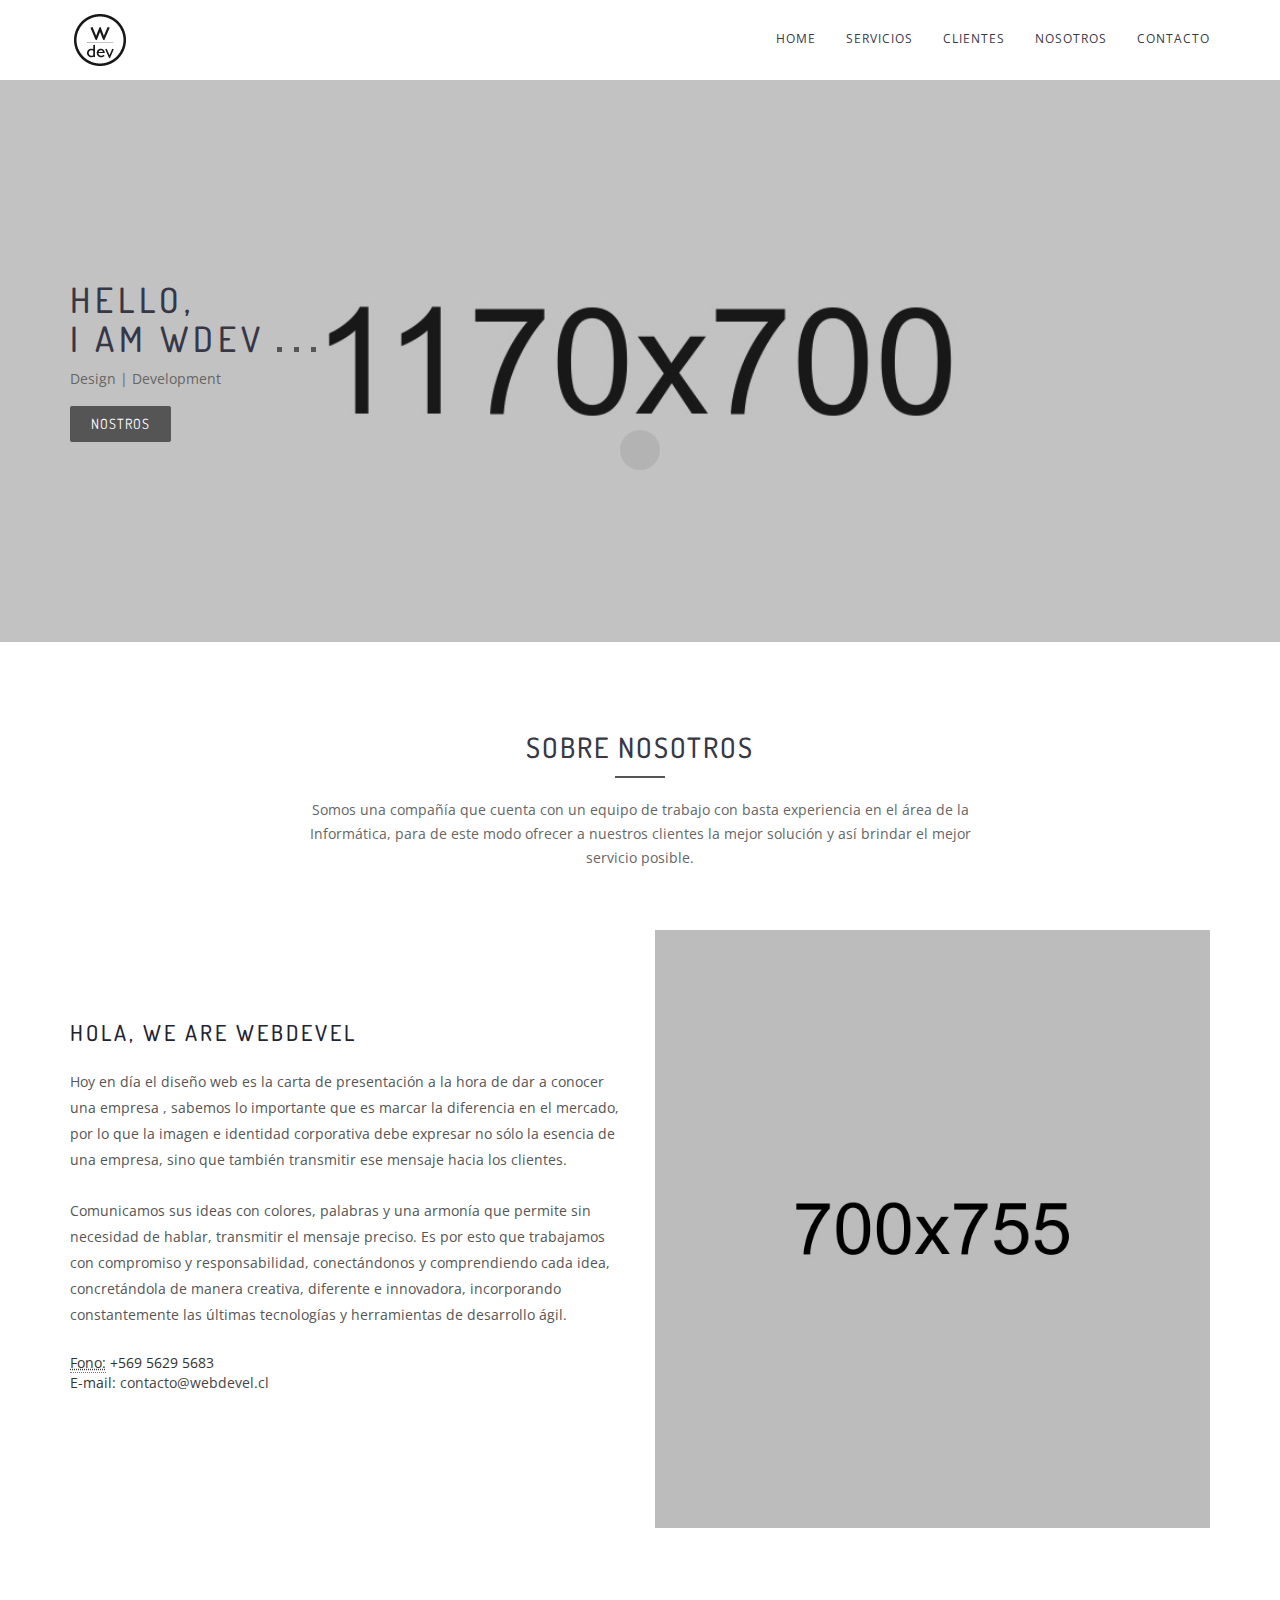
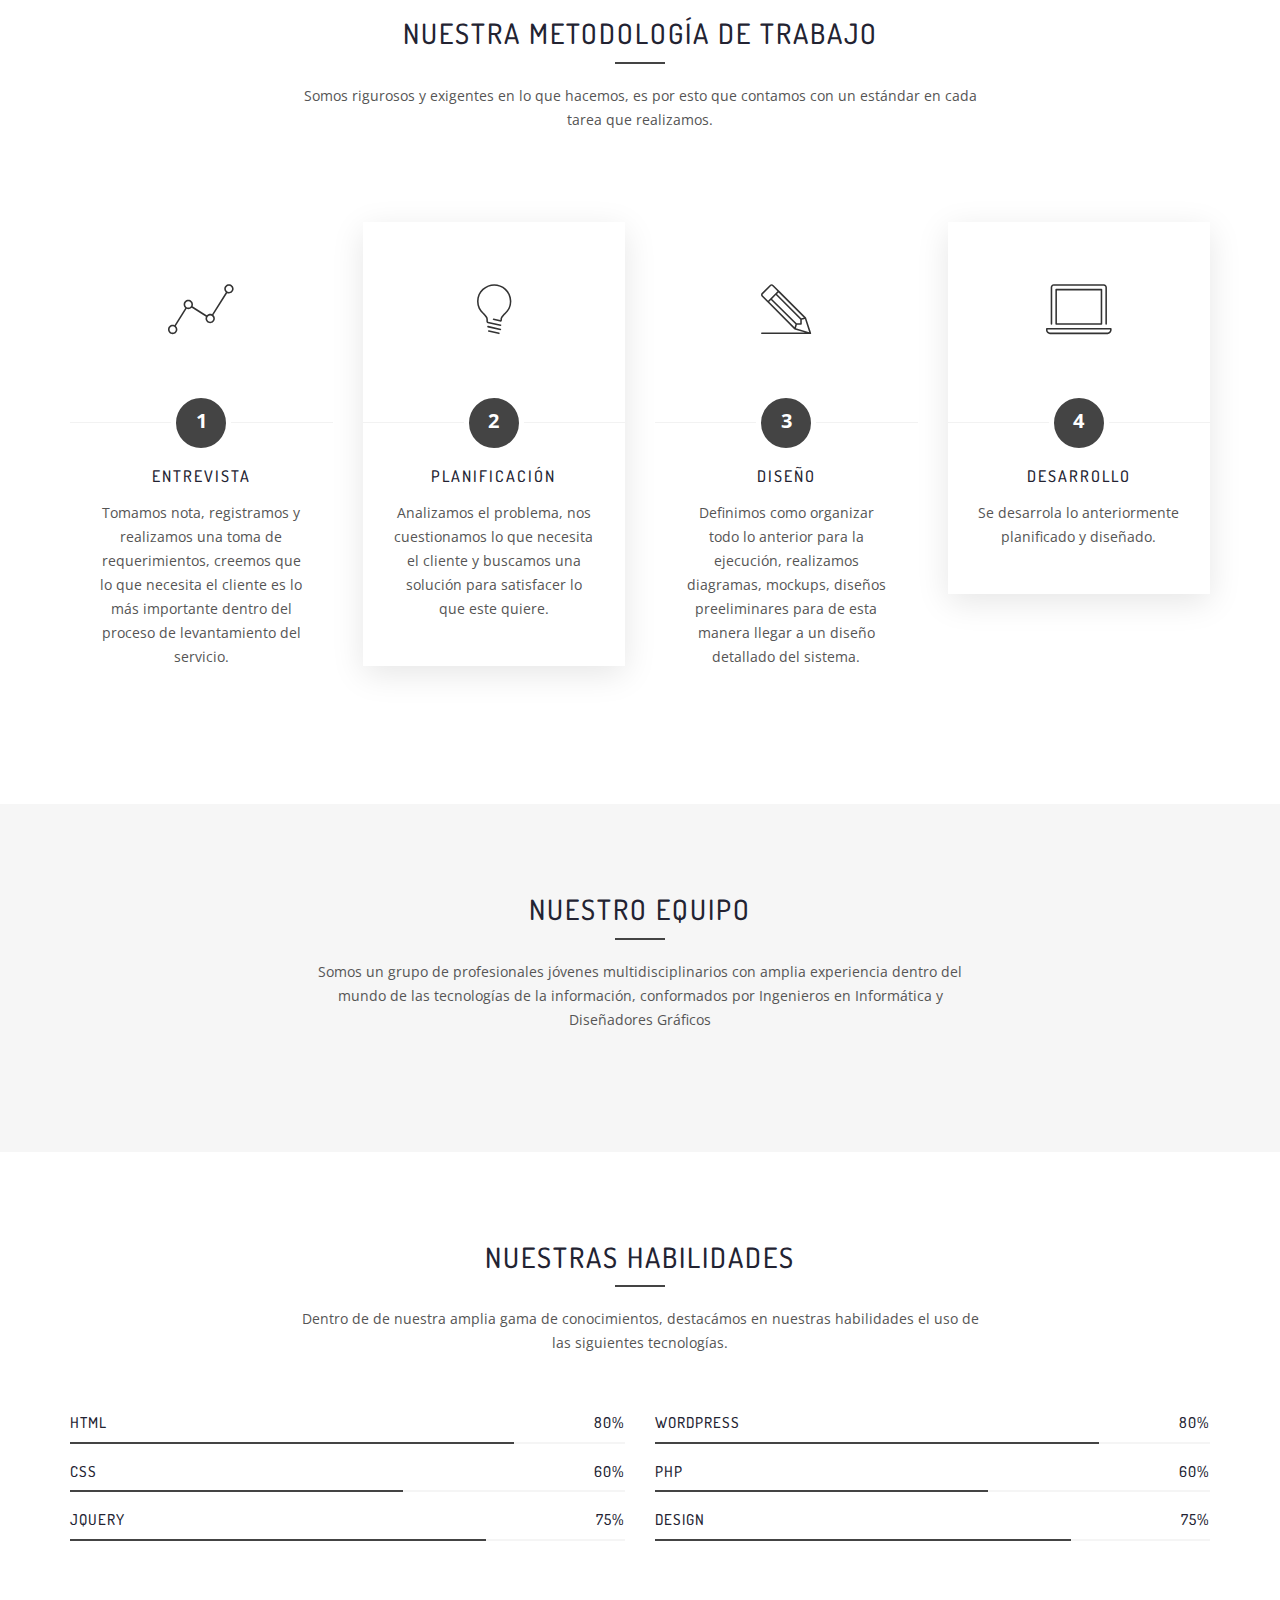
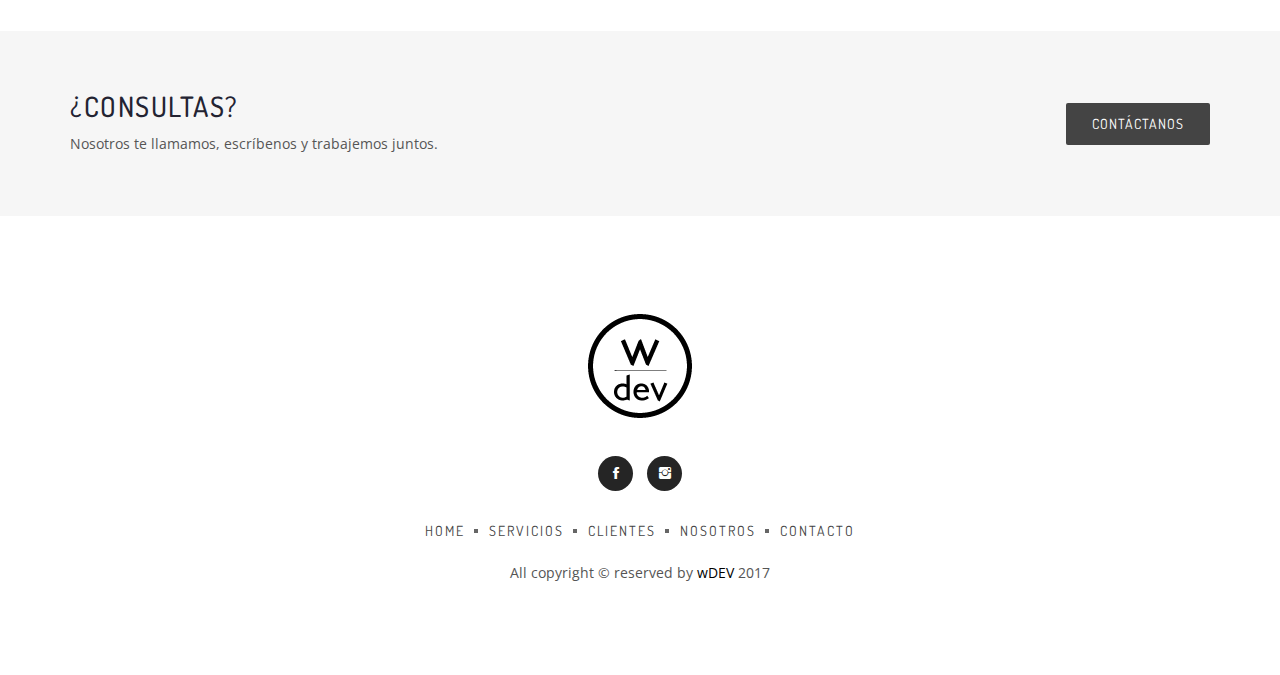
==== commit b4aa438a: "commit about" ====
--- a/about.html
+++ b/about.html
@@ -156,7 +156,7 @@
               <div class="process-item-content">
                 <span class="process-item-number">2</span>
                 <h3 class="process-item-title">Planificación</h3>
-                <p>Analizamos el problema, buscamos una solución, agendamos y </p>
+                <p>Analizamos el problema, nos cuestionamos lo que necesita el cliente y buscamos una solución para satisfacer lo que este quiere.  </p>
               </div>
             </div>
           </div>
@@ -168,7 +168,7 @@
               <div class="process-item-content">
                 <span class="process-item-number">3</span>
                 <h3 class="process-item-title">Diseño</h3>
-                <p>Far far away, behind the word mountains, far from the countries Vokalia and Consonantia, there live.</p>
+                <p>Definimos como organizar todo lo anterior para la ejecución, realizamos diagramas, mockups, diseños preeliminares para de esta manera llegar a un diseño detallado del sistema.</p>
               </div>
             </div>
           </div>
@@ -180,7 +180,7 @@
             <div class="process-item-content">
               <span class="process-item-number">4</span>
               <h3 class="process-item-title">Desarrollo</h3>
-              <p>One morning, when Gregor Samsa woke from troubled dreams, he found himself transformed in his bed.</p>
+              <p>Se desarrola lo anteriormente planificado y diseñado.</p>
             </div>
             </div>
           </div>
@@ -192,8 +192,8 @@
 		<div class="basic-team-area gray-bg pt-90 pb-60">
 			<div class="container">
 				<div class="area-title text-center">
-					<h2>Our Team</h2>
-					<p>Lorem ipsum dolor sit amet, consectetur adipisicing elit. Sequi tempora veritatis nemo aut ea iusto eos est expedita, quas ab adipisci.</p>
+					<h2>Nuestro Equipo</h2>
+					<p>Somos un grupo de profesionales jóvenes multidisciplinarios con amplia experiencia dentro del mundo de las tecnologías de la información, conformados por Ingenieros en Informática y Diseñadores Gráficos </p>
 				</div>
 			</div>
 		</div>
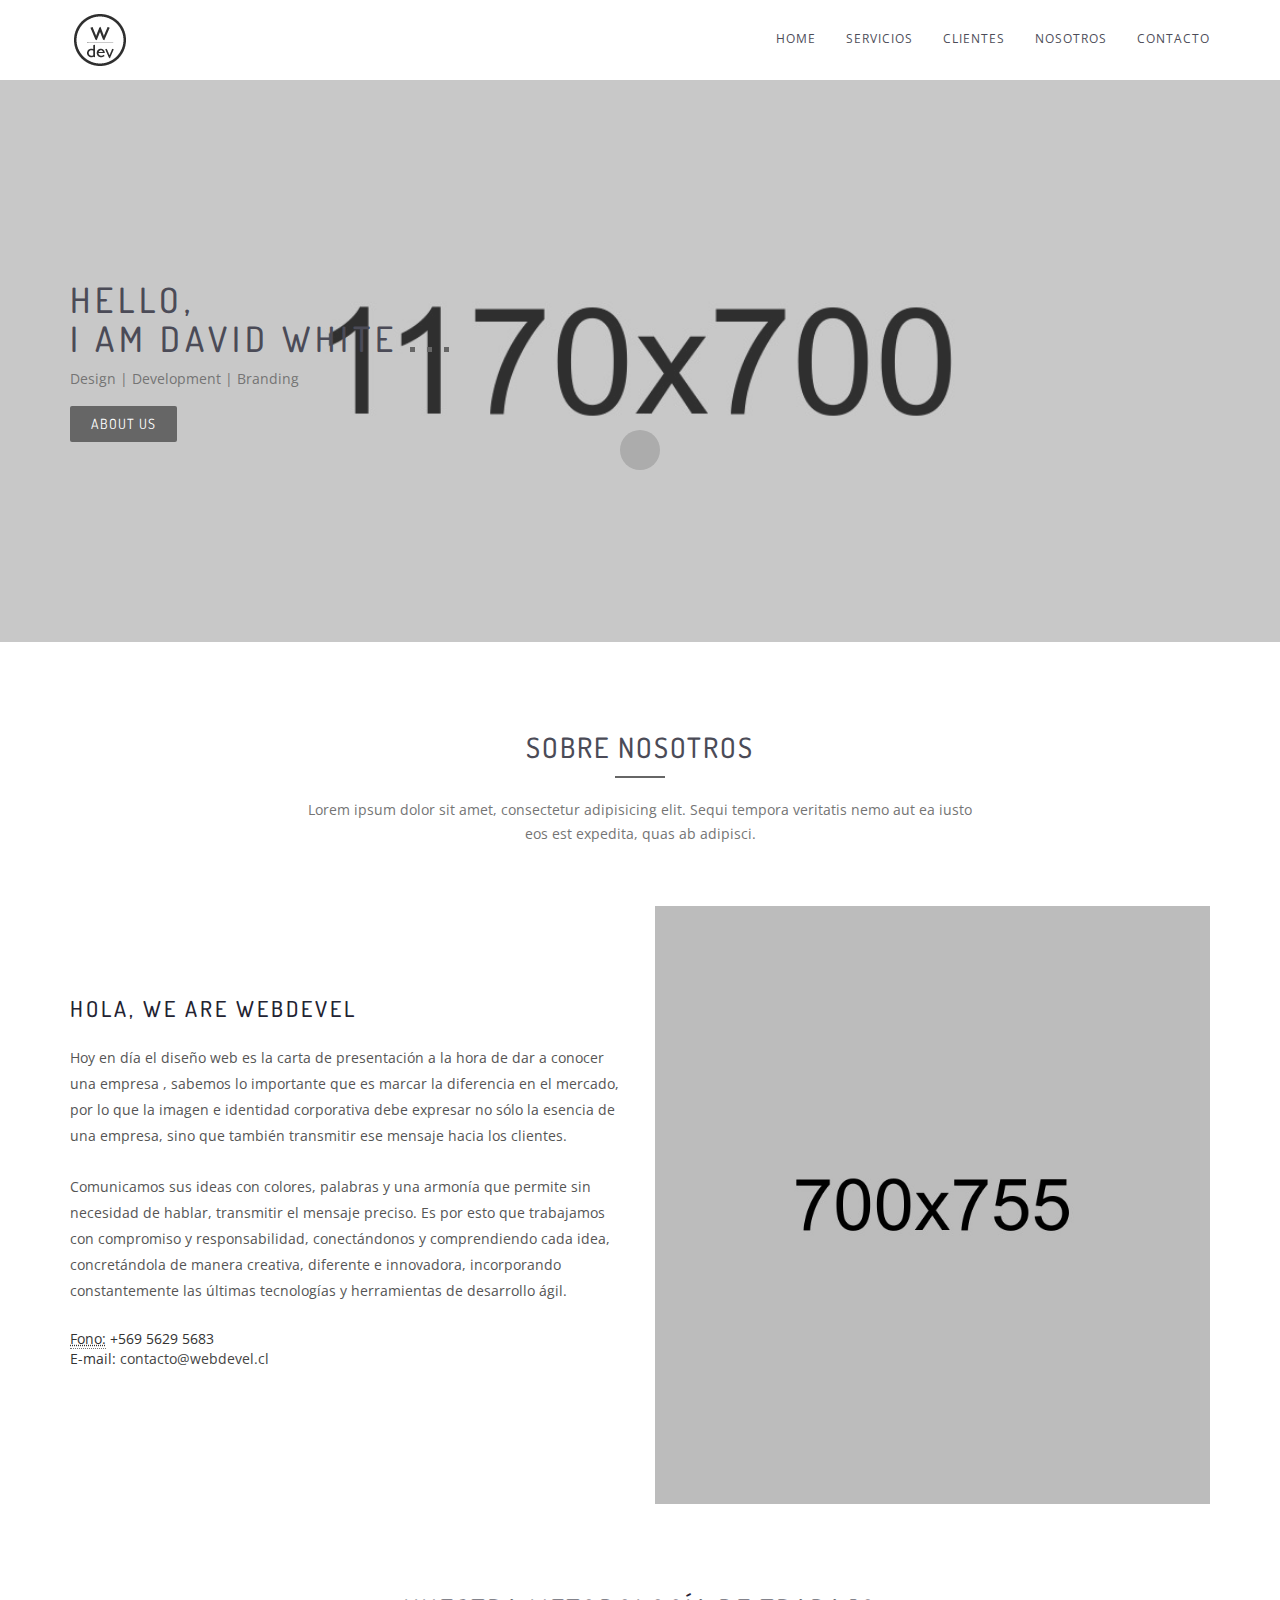
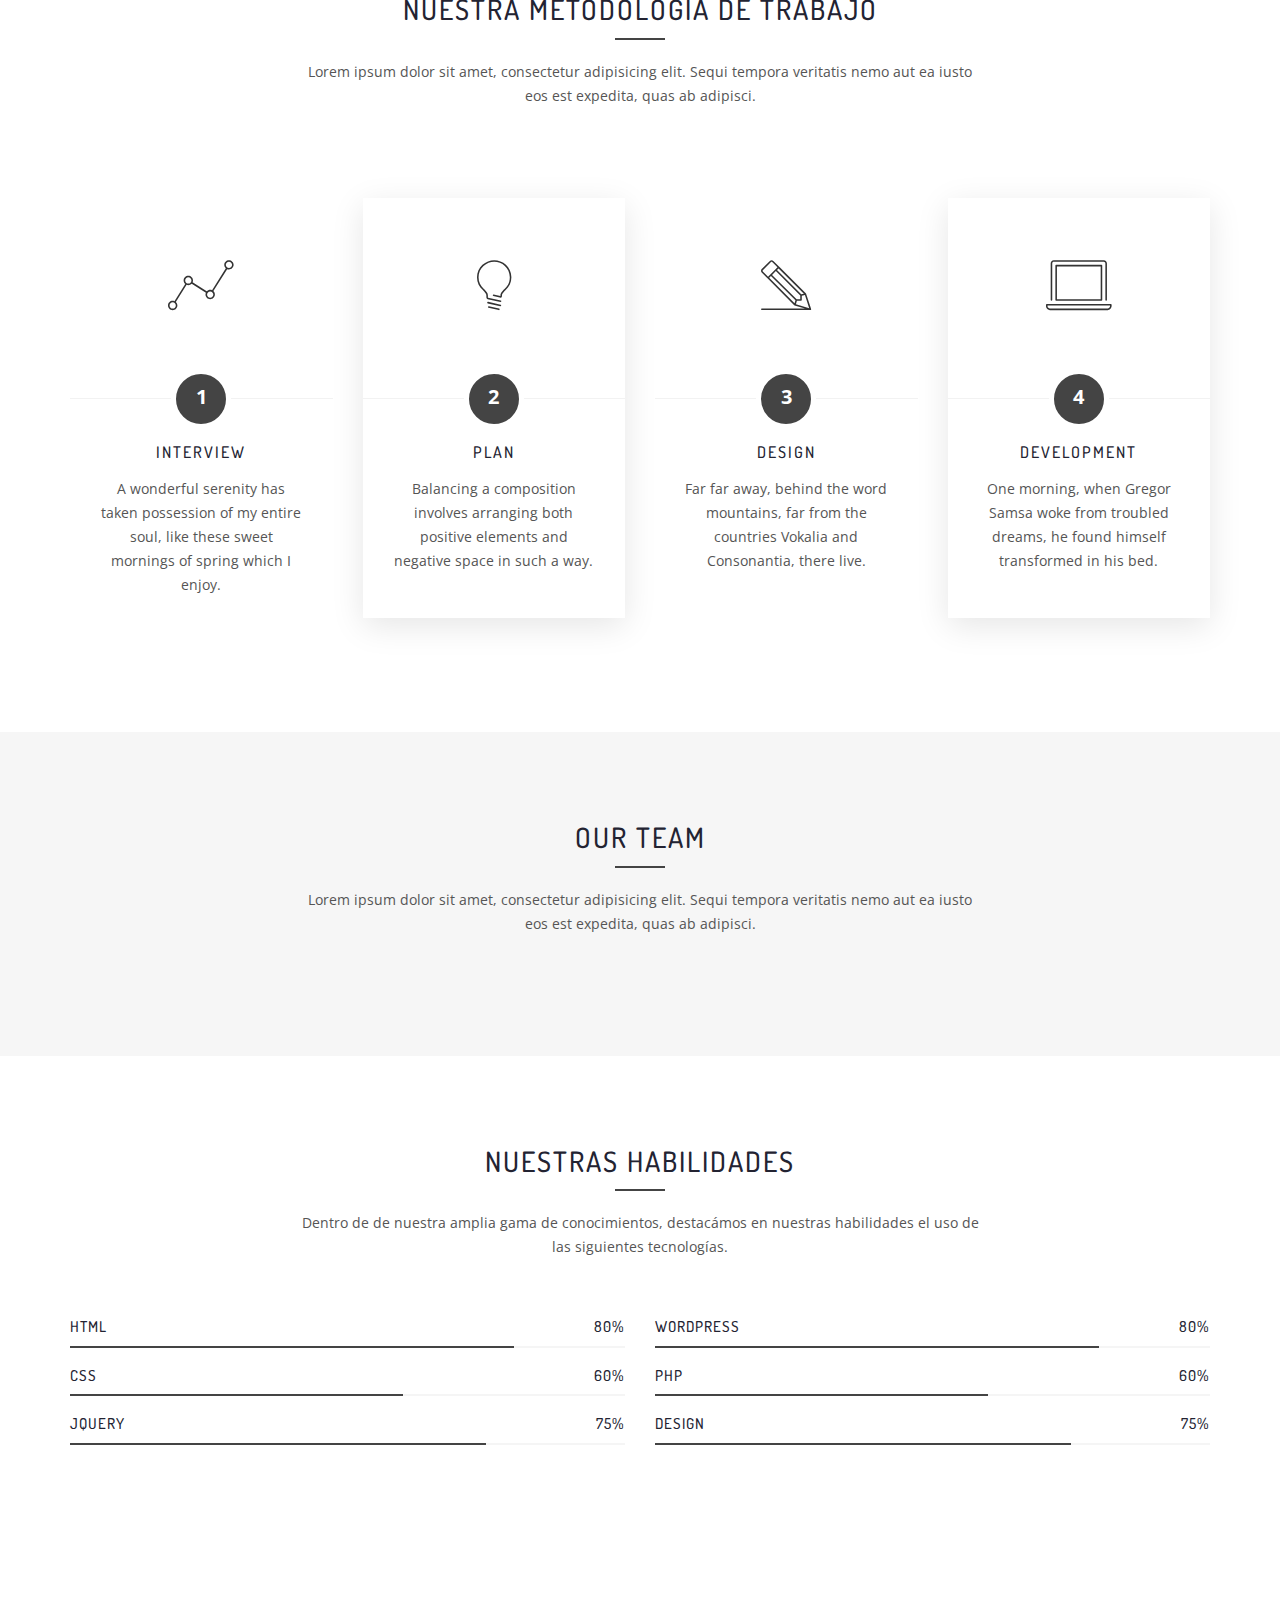
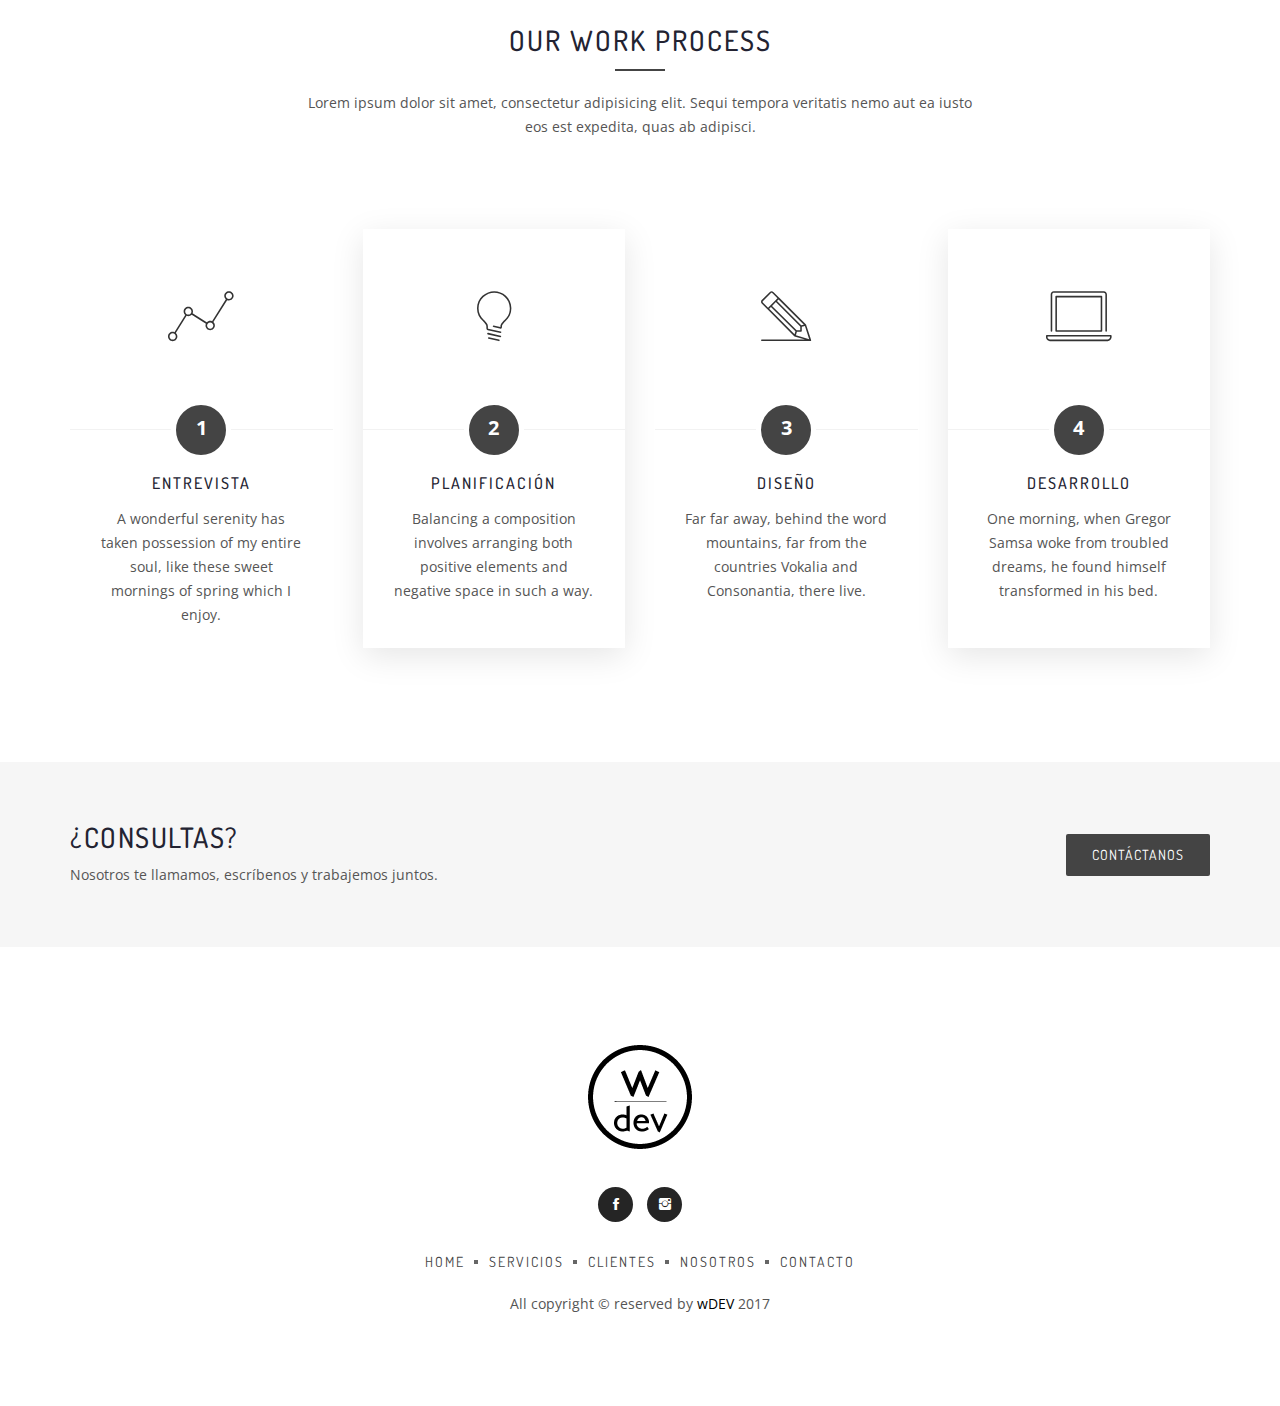
==== commit efbe795d: "services" ====
--- a/about.html
+++ b/about.html
@@ -80,13 +80,13 @@
 				<div class="single-slider" style="background-image: url(img/slider/slider-1.jpg);">
 					<div class="container">
 						<div class="slider-content">
-							<h2>Hello, <br /> I am WDEV
+							<h2>Hello, <br /> I am David White
 								<span class="dot"></span>
 								<span class="dot"></span>
 								<span class="dot"></span>
 							</h2>
-							<p>Design | Development  </p>
-							<a class="btn" href="#">nostros</a>
+							<p>Design | Development | Branding</p>
+							<a class="btn" href="#">About Us</a>
 						</div>
 					</div>
 				</div>
@@ -98,7 +98,7 @@
 			<div class="container">
 				<div class="area-title text-center">
 					<h2>Sobre Nosotros</h2>
-					<p>Somos una compañía que cuenta con un equipo de trabajo con basta experiencia en el área de la Informática, para de este modo ofrecer a nuestros clientes la mejor solución y así brindar el mejor servicio posible. </p>
+					<p>Lorem ipsum dolor sit amet, consectetur adipisicing elit. Sequi tempora veritatis nemo aut ea iusto eos est expedita, quas ab adipisci.</p>
 				</div>
 				<div class="row">
 					<!-- ABOUT TEXT -->
@@ -128,76 +128,78 @@
 			</div>
 		</div>
 
-    <!-- basic-process-area start -->
-    <div class="basic-process-area pt-90 pb-60">
-      <div class="container">
-        <div class="area-title text-center">
-          <h2>Nuestra metodología de trabajo</h2>
-          <p>Somos rigurosos y exigentes en lo que hacemos, es por esto que contamos con un estándar en cada tarea que realizamos.</p>
-        </div>
-        <div class="row">
-          <div class="col-md-3 col-sm-6 mb-30">
-            <div class="process-item text-center">
-              <div class="process-item-icon">
-                <span class="icon-linegraph "></span>
-              </div>
-              <div class="process-item-content">
-                <span class="process-item-number">1</span>
-                <h3 class="process-item-title">Entrevista</h3>
-                <p>Tomamos nota, registramos y realizamos una toma de requerimientos, creemos que lo que necesita el cliente es lo más importante dentro del proceso de levantamiento del servicio. </p>
-              </div>
-            </div>
-          </div>
-          <div class="col-md-3 col-sm-6 mb-30">
-            <div class="process-item text-center highlight">
-              <div class="process-item-icon">
-                <span class="icon-lightbulb"></span>
-              </div>
-              <div class="process-item-content">
-                <span class="process-item-number">2</span>
-                <h3 class="process-item-title">Planificación</h3>
-                <p>Analizamos el problema, nos cuestionamos lo que necesita el cliente y buscamos una solución para satisfacer lo que este quiere.  </p>
-              </div>
-            </div>
-          </div>
-          <div class="col-md-3 col-sm-6 mb-30">
-            <div class="process-item text-center">
-              <div class="process-item-icon">
-                <span class="icon-pencil"></span>
-              </div>
-              <div class="process-item-content">
-                <span class="process-item-number">3</span>
-                <h3 class="process-item-title">Diseño</h3>
-                <p>Definimos como organizar todo lo anterior para la ejecución, realizamos diagramas, mockups, diseños preeliminares para de esta manera llegar a un diseño detallado del sistema.</p>
-              </div>
-            </div>
-          </div>
-          <div class="col-md-3 col-sm-6 mb-30">
-            <div class="process-item text-center highlight">
-              <div class="process-item-icon">
-                <span class="icon-laptop"></span>
-              </div>
-            <div class="process-item-content">
-              <span class="process-item-number">4</span>
-              <h3 class="process-item-title">Desarrollo</h3>
-              <p>Se desarrola lo anteriormente planificado y diseñado.</p>
-            </div>
-            </div>
-          </div>
-        </div>
-      </div>
-    </div>
+		<!-- basic-process-area start -->
+		<div class="basic-process-area pt-90 pb-60">
+			<div class="container">
+				<div class="area-title text-center">
+					<h2>Nuestra Metodología de Trabajo</h2>
+					<p>Lorem ipsum dolor sit amet, consectetur adipisicing elit. Sequi tempora veritatis nemo aut ea iusto eos est expedita, quas ab adipisci.</p>
+				</div>
+				<div class="row">
+					<div class="col-md-3 col-sm-6 mb-30">
+						<div class="process-item text-center">
+							<div class="process-item-icon">
+								<span class="icon-linegraph "></span>
+							</div>
+							<div class="process-item-content">
+								<span class="process-item-number">1</span>
+								<h3 class="process-item-title">Interview</h3>
+								<p>A wonderful serenity has taken possession of my entire soul, like these sweet mornings of spring which I enjoy.</p>
+							</div>
+						</div>
+					</div>
+					<div class="col-md-3 col-sm-6 mb-30">
+						<div class="process-item text-center highlight">
+							<div class="process-item-icon">
+								<span class="icon-lightbulb"></span>
+							</div>
+							<div class="process-item-content">
+								<span class="process-item-number">2</span>
+								<h3 class="process-item-title">Plan</h3>
+								<p>Balancing a composition involves arranging both positive elements and negative space in such a way.</p>
+							</div>
+						</div>
+					</div>
+					<div class="col-md-3 col-sm-6 mb-30">
+						<div class="process-item text-center">
+							<div class="process-item-icon">
+								<span class="icon-pencil"></span>
+							</div>
+							<div class="process-item-content">
+								<span class="process-item-number">3</span>
+								<h3 class="process-item-title">Design</h3>
+								<p>Far far away, behind the word mountains, far from the countries Vokalia and Consonantia, there live.</p>
+							</div>
+						</div>
+					</div>
+					<div class="col-md-3 col-sm-6 mb-30">
+						<div class="process-item text-center highlight">
+							<div class="process-item-icon">
+								<span class="icon-laptop"></span>
+							</div>
+						<div class="process-item-content">
+							<span class="process-item-number">4</span>
+							<h3 class="process-item-title">Development</h3>
+							<p>One morning, when Gregor Samsa woke from troubled dreams, he found himself transformed in his bed.</p>
+						</div>
+						</div>
+					</div>
+				</div>
+			</div>
+		</div>
 
 		<!-- basic-team-area start -->
 		<div class="basic-team-area gray-bg pt-90 pb-60">
 			<div class="container">
 				<div class="area-title text-center">
-					<h2>Nuestro Equipo</h2>
-					<p>Somos un grupo de profesionales jóvenes multidisciplinarios con amplia experiencia dentro del mundo de las tecnologías de la información, conformados por Ingenieros en Informática y Diseñadores Gráficos </p>
-				</div>
-			</div>
-		</div>
-
+					<h2>Our Team</h2>
+					<p>Lorem ipsum dolor sit amet, consectetur adipisicing elit. Sequi tempora veritatis nemo aut ea iusto eos est expedita, quas ab adipisci.</p>
+				</div>
+			</div>
+		</div>
+
+		<!-- basic-pricing-area end -->
+    <!-- basic-pricing-area end -->
 
 		<div class="basic-skill-area pt-90 pb-70">
 			<div class="container">
@@ -254,7 +256,65 @@
 			</div>
 		</div>
 
-
+		<!-- basic-process-area start -->
+		<div class="basic-process-area pt-90 pb-60">
+			<div class="container">
+				<div class="area-title text-center">
+					<h2>Our Work Process</h2>
+					<p>Lorem ipsum dolor sit amet, consectetur adipisicing elit. Sequi tempora veritatis nemo aut ea iusto eos est expedita, quas ab adipisci.</p>
+				</div>
+				<div class="row">
+					<div class="col-md-3 col-sm-6 mb-30">
+						<div class="process-item text-center">
+							<div class="process-item-icon">
+								<span class="icon-linegraph "></span>
+							</div>
+							<div class="process-item-content">
+								<span class="process-item-number">1</span>
+								<h3 class="process-item-title">Entrevista</h3>
+								<p>A wonderful serenity has taken possession of my entire soul, like these sweet mornings of spring which I enjoy.</p>
+							</div>
+						</div>
+					</div>
+					<div class="col-md-3 col-sm-6 mb-30">
+						<div class="process-item text-center highlight">
+							<div class="process-item-icon">
+								<span class="icon-lightbulb"></span>
+							</div>
+							<div class="process-item-content">
+								<span class="process-item-number">2</span>
+								<h3 class="process-item-title">Planificación</h3>
+								<p>Balancing a composition involves arranging both positive elements and negative space in such a way.</p>
+							</div>
+						</div>
+					</div>
+					<div class="col-md-3 col-sm-6 mb-30">
+						<div class="process-item text-center">
+							<div class="process-item-icon">
+								<span class="icon-pencil"></span>
+							</div>
+							<div class="process-item-content">
+								<span class="process-item-number">3</span>
+								<h3 class="process-item-title">Diseño</h3>
+								<p>Far far away, behind the word mountains, far from the countries Vokalia and Consonantia, there live.</p>
+							</div>
+						</div>
+					</div>
+					<div class="col-md-3 col-sm-6 mb-30">
+						<div class="process-item text-center highlight">
+							<div class="process-item-icon">
+								<span class="icon-laptop"></span>
+							</div>
+						<div class="process-item-content">
+							<span class="process-item-number">4</span>
+							<h3 class="process-item-title">Desarrollo</h3>
+							<p>One morning, when Gregor Samsa woke from troubled dreams, he found himself transformed in his bed.</p>
+						</div>
+						</div>
+					</div>
+				</div>
+			</div>
+		</div>
 
 
     <!-- call-to-action-area start -->
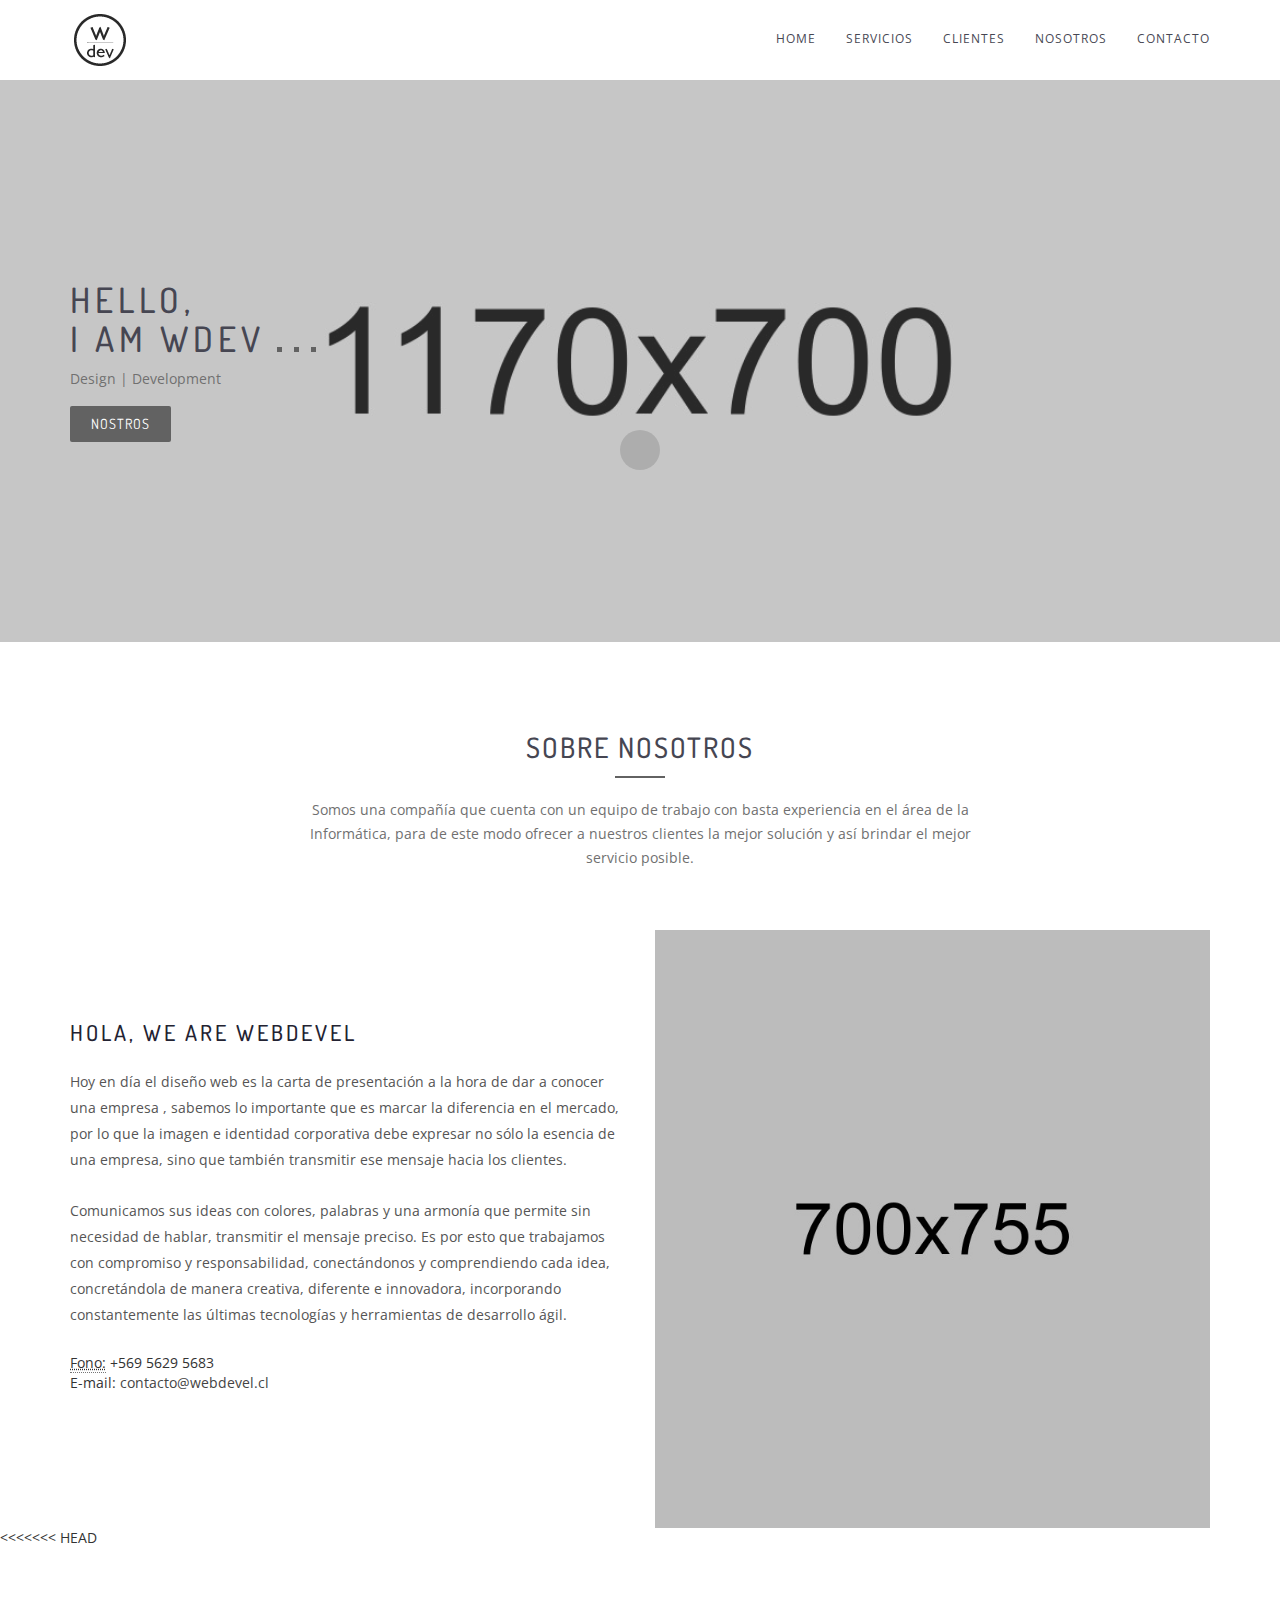
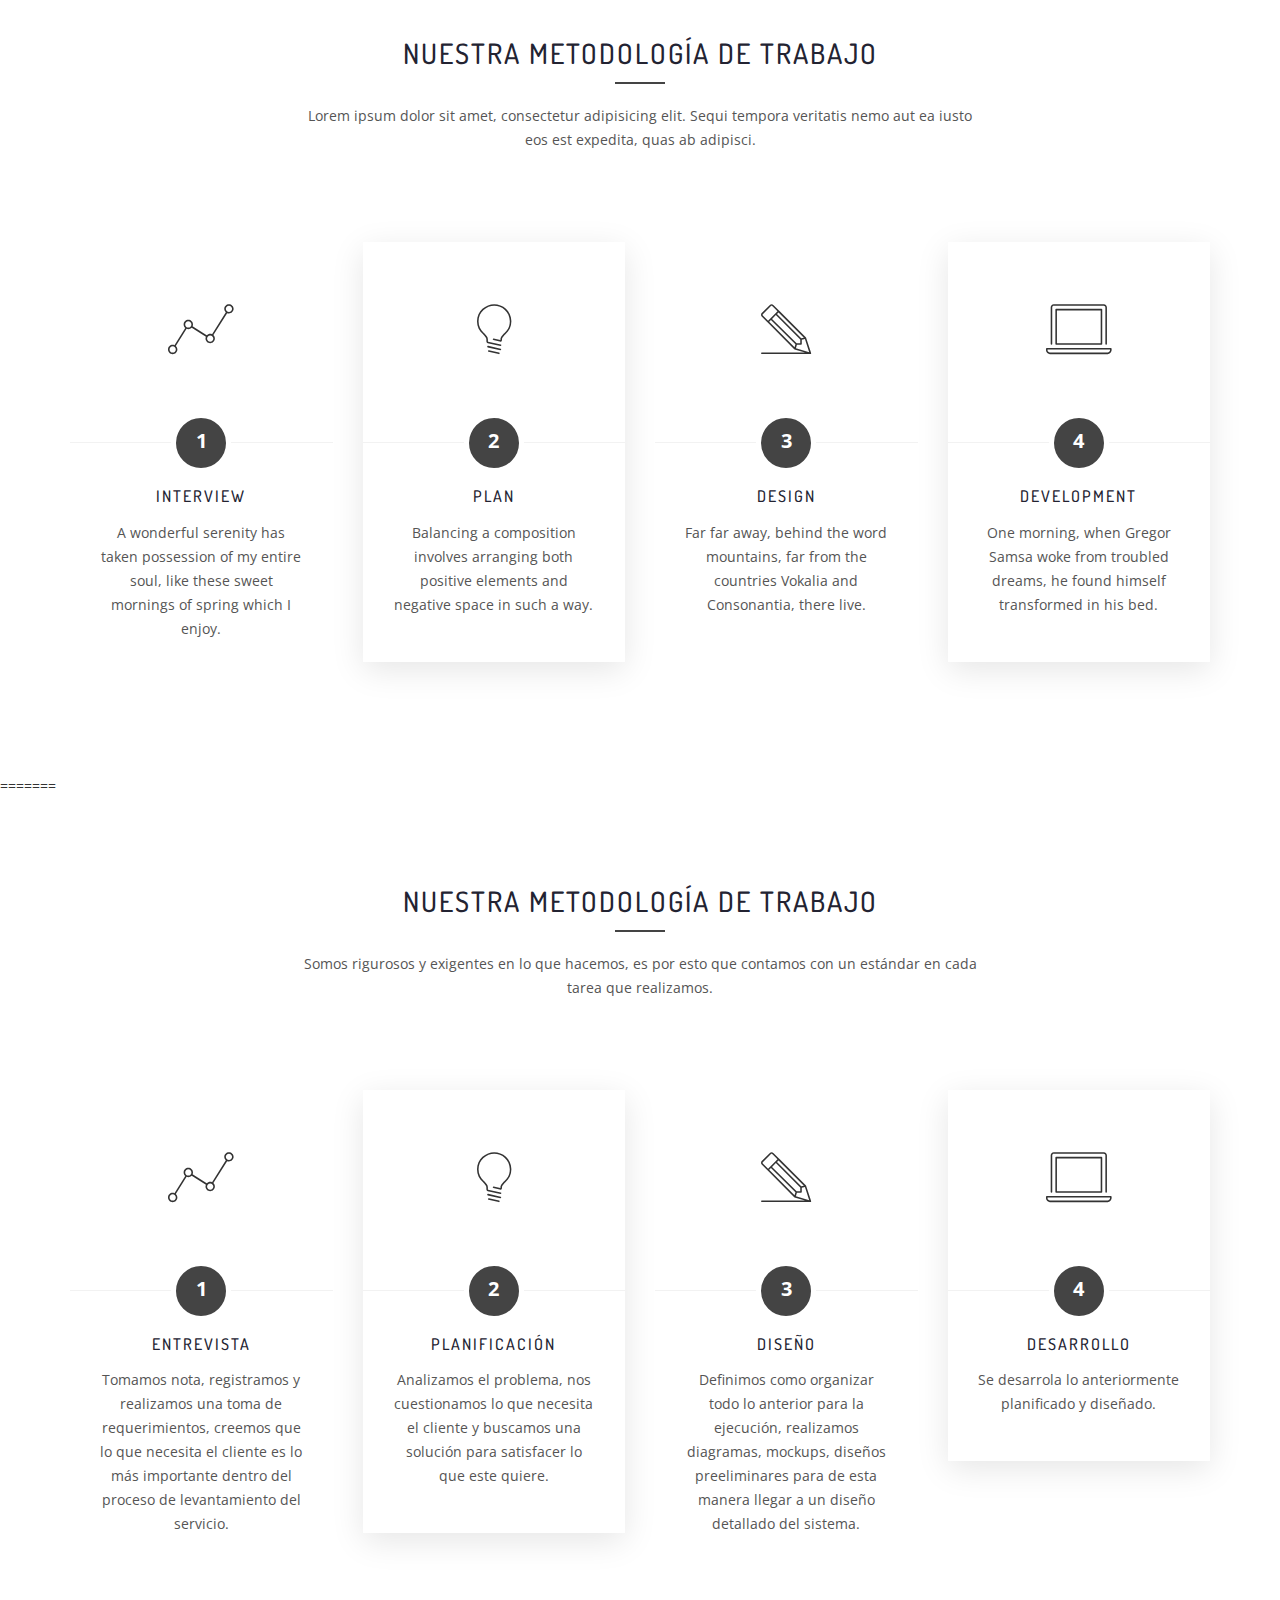
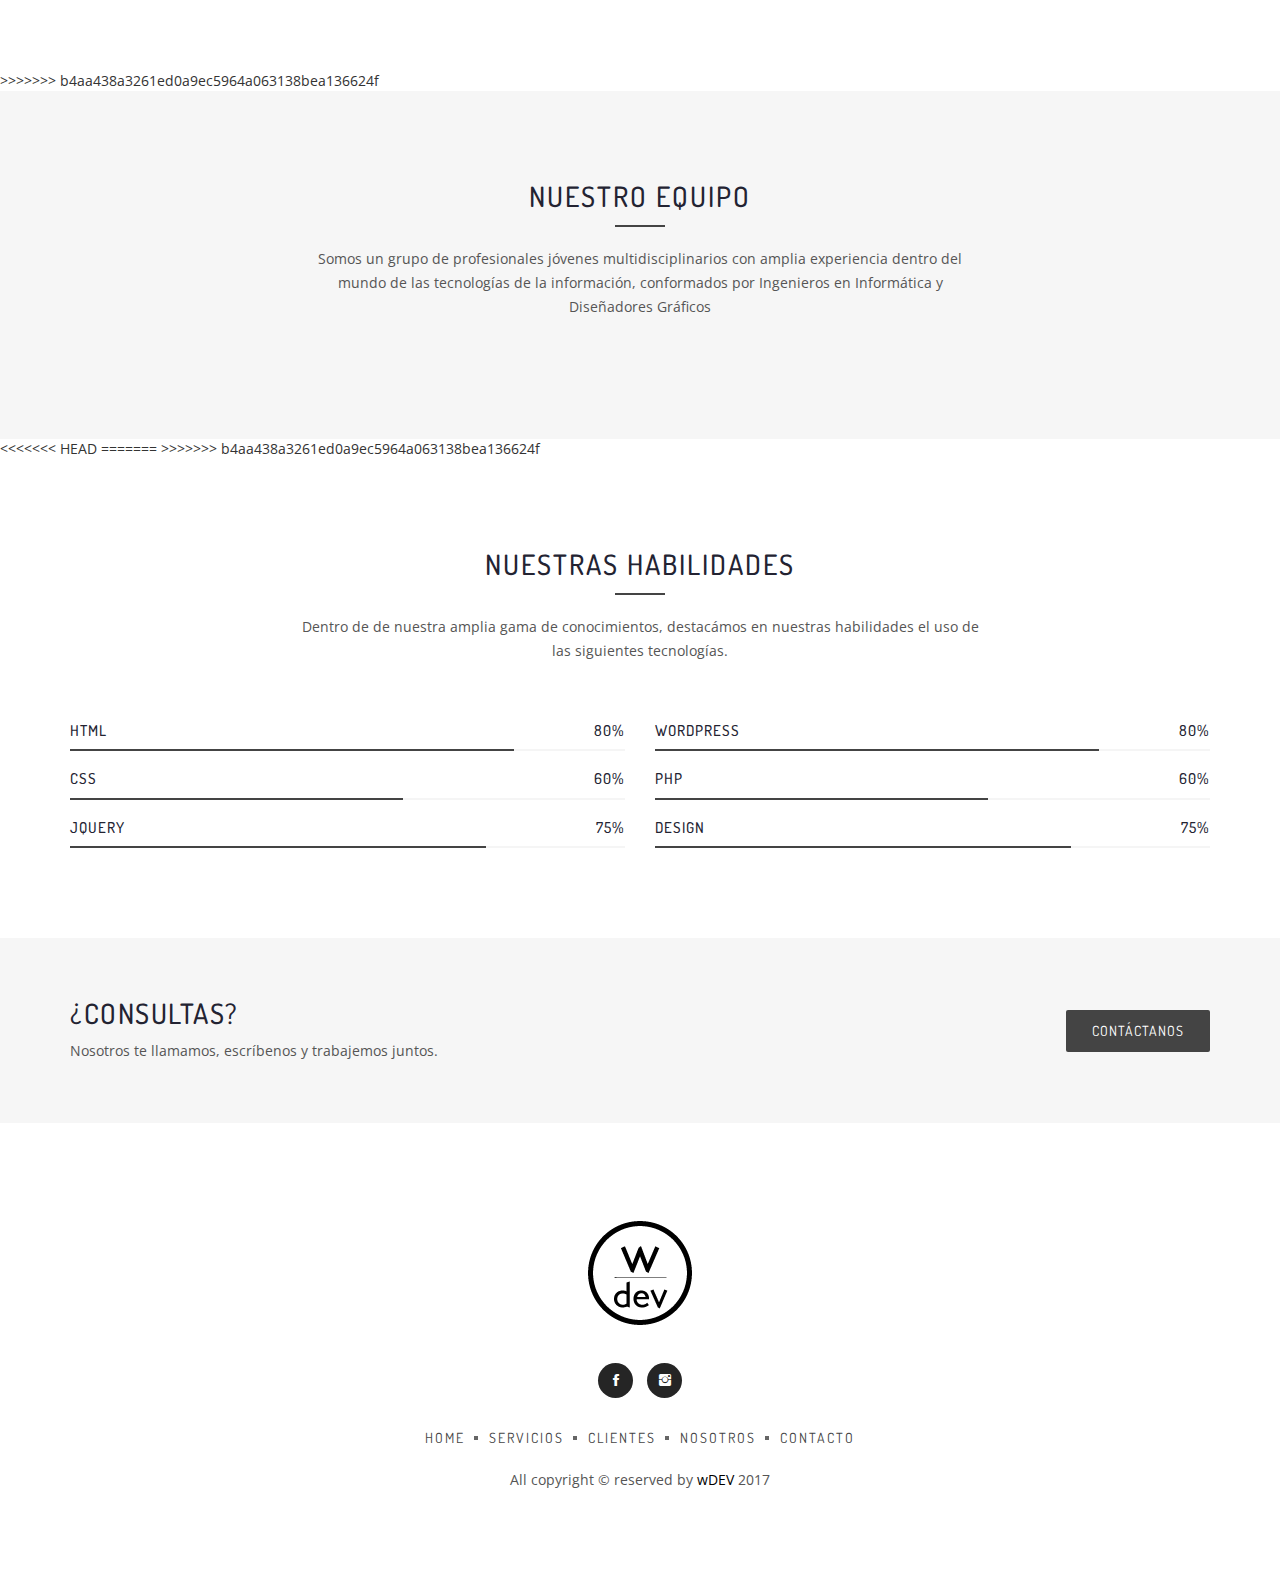
==== commit ac3c752c: "services" ====
--- a/about.html
+++ b/about.html
@@ -80,13 +80,13 @@
 				<div class="single-slider" style="background-image: url(img/slider/slider-1.jpg);">
 					<div class="container">
 						<div class="slider-content">
-							<h2>Hello, <br /> I am David White
+							<h2>Hello, <br /> I am WDEV
 								<span class="dot"></span>
 								<span class="dot"></span>
 								<span class="dot"></span>
 							</h2>
-							<p>Design | Development | Branding</p>
-							<a class="btn" href="#">About Us</a>
+							<p>Design | Development  </p>
+							<a class="btn" href="#">nostros</a>
 						</div>
 					</div>
 				</div>
@@ -98,7 +98,7 @@
 			<div class="container">
 				<div class="area-title text-center">
 					<h2>Sobre Nosotros</h2>
-					<p>Lorem ipsum dolor sit amet, consectetur adipisicing elit. Sequi tempora veritatis nemo aut ea iusto eos est expedita, quas ab adipisci.</p>
+					<p>Somos una compañía que cuenta con un equipo de trabajo con basta experiencia en el área de la Informática, para de este modo ofrecer a nuestros clientes la mejor solución y así brindar el mejor servicio posible. </p>
 				</div>
 				<div class="row">
 					<!-- ABOUT TEXT -->
@@ -128,6 +128,7 @@
 			</div>
 		</div>
 
+<<<<<<< HEAD
 		<!-- basic-process-area start -->
 		<div class="basic-process-area pt-90 pb-60">
 			<div class="container">
@@ -187,19 +188,83 @@
 				</div>
 			</div>
 		</div>
+=======
+    <!-- basic-process-area start -->
+    <div class="basic-process-area pt-90 pb-60">
+      <div class="container">
+        <div class="area-title text-center">
+          <h2>Nuestra metodología de trabajo</h2>
+          <p>Somos rigurosos y exigentes en lo que hacemos, es por esto que contamos con un estándar en cada tarea que realizamos.</p>
+        </div>
+        <div class="row">
+          <div class="col-md-3 col-sm-6 mb-30">
+            <div class="process-item text-center">
+              <div class="process-item-icon">
+                <span class="icon-linegraph "></span>
+              </div>
+              <div class="process-item-content">
+                <span class="process-item-number">1</span>
+                <h3 class="process-item-title">Entrevista</h3>
+                <p>Tomamos nota, registramos y realizamos una toma de requerimientos, creemos que lo que necesita el cliente es lo más importante dentro del proceso de levantamiento del servicio. </p>
+              </div>
+            </div>
+          </div>
+          <div class="col-md-3 col-sm-6 mb-30">
+            <div class="process-item text-center highlight">
+              <div class="process-item-icon">
+                <span class="icon-lightbulb"></span>
+              </div>
+              <div class="process-item-content">
+                <span class="process-item-number">2</span>
+                <h3 class="process-item-title">Planificación</h3>
+                <p>Analizamos el problema, nos cuestionamos lo que necesita el cliente y buscamos una solución para satisfacer lo que este quiere.  </p>
+              </div>
+            </div>
+          </div>
+          <div class="col-md-3 col-sm-6 mb-30">
+            <div class="process-item text-center">
+              <div class="process-item-icon">
+                <span class="icon-pencil"></span>
+              </div>
+              <div class="process-item-content">
+                <span class="process-item-number">3</span>
+                <h3 class="process-item-title">Diseño</h3>
+                <p>Definimos como organizar todo lo anterior para la ejecución, realizamos diagramas, mockups, diseños preeliminares para de esta manera llegar a un diseño detallado del sistema.</p>
+              </div>
+            </div>
+          </div>
+          <div class="col-md-3 col-sm-6 mb-30">
+            <div class="process-item text-center highlight">
+              <div class="process-item-icon">
+                <span class="icon-laptop"></span>
+              </div>
+            <div class="process-item-content">
+              <span class="process-item-number">4</span>
+              <h3 class="process-item-title">Desarrollo</h3>
+              <p>Se desarrola lo anteriormente planificado y diseñado.</p>
+            </div>
+            </div>
+          </div>
+        </div>
+      </div>
+    </div>
+>>>>>>> b4aa438a3261ed0a9ec5964a063138bea136624f
 
 		<!-- basic-team-area start -->
 		<div class="basic-team-area gray-bg pt-90 pb-60">
 			<div class="container">
 				<div class="area-title text-center">
-					<h2>Our Team</h2>
-					<p>Lorem ipsum dolor sit amet, consectetur adipisicing elit. Sequi tempora veritatis nemo aut ea iusto eos est expedita, quas ab adipisci.</p>
-				</div>
-			</div>
-		</div>
-
+					<h2>Nuestro Equipo</h2>
+					<p>Somos un grupo de profesionales jóvenes multidisciplinarios con amplia experiencia dentro del mundo de las tecnologías de la información, conformados por Ingenieros en Informática y Diseñadores Gráficos </p>
+				</div>
+			</div>
+		</div>
+
+<<<<<<< HEAD
 		<!-- basic-pricing-area end -->
     <!-- basic-pricing-area end -->
+=======
+>>>>>>> b4aa438a3261ed0a9ec5964a063138bea136624f
 
 		<div class="basic-skill-area pt-90 pb-70">
 			<div class="container">
@@ -256,65 +321,7 @@
 			</div>
 		</div>
 
-		<!-- basic-process-area start -->
-		<div class="basic-process-area pt-90 pb-60">
-			<div class="container">
-				<div class="area-title text-center">
-					<h2>Our Work Process</h2>
-					<p>Lorem ipsum dolor sit amet, consectetur adipisicing elit. Sequi tempora veritatis nemo aut ea iusto eos est expedita, quas ab adipisci.</p>
-				</div>
-				<div class="row">
-					<div class="col-md-3 col-sm-6 mb-30">
-						<div class="process-item text-center">
-							<div class="process-item-icon">
-								<span class="icon-linegraph "></span>
-							</div>
-							<div class="process-item-content">
-								<span class="process-item-number">1</span>
-								<h3 class="process-item-title">Entrevista</h3>
-								<p>A wonderful serenity has taken possession of my entire soul, like these sweet mornings of spring which I enjoy.</p>
-							</div>
-						</div>
-					</div>
-					<div class="col-md-3 col-sm-6 mb-30">
-						<div class="process-item text-center highlight">
-							<div class="process-item-icon">
-								<span class="icon-lightbulb"></span>
-							</div>
-							<div class="process-item-content">
-								<span class="process-item-number">2</span>
-								<h3 class="process-item-title">Planificación</h3>
-								<p>Balancing a composition involves arranging both positive elements and negative space in such a way.</p>
-							</div>
-						</div>
-					</div>
-					<div class="col-md-3 col-sm-6 mb-30">
-						<div class="process-item text-center">
-							<div class="process-item-icon">
-								<span class="icon-pencil"></span>
-							</div>
-							<div class="process-item-content">
-								<span class="process-item-number">3</span>
-								<h3 class="process-item-title">Diseño</h3>
-								<p>Far far away, behind the word mountains, far from the countries Vokalia and Consonantia, there live.</p>
-							</div>
-						</div>
-					</div>
-					<div class="col-md-3 col-sm-6 mb-30">
-						<div class="process-item text-center highlight">
-							<div class="process-item-icon">
-								<span class="icon-laptop"></span>
-							</div>
-						<div class="process-item-content">
-							<span class="process-item-number">4</span>
-							<h3 class="process-item-title">Desarrollo</h3>
-							<p>One morning, when Gregor Samsa woke from troubled dreams, he found himself transformed in his bed.</p>
-						</div>
-						</div>
-					</div>
-				</div>
-			</div>
-		</div>
+
 
 
     <!-- call-to-action-area start -->
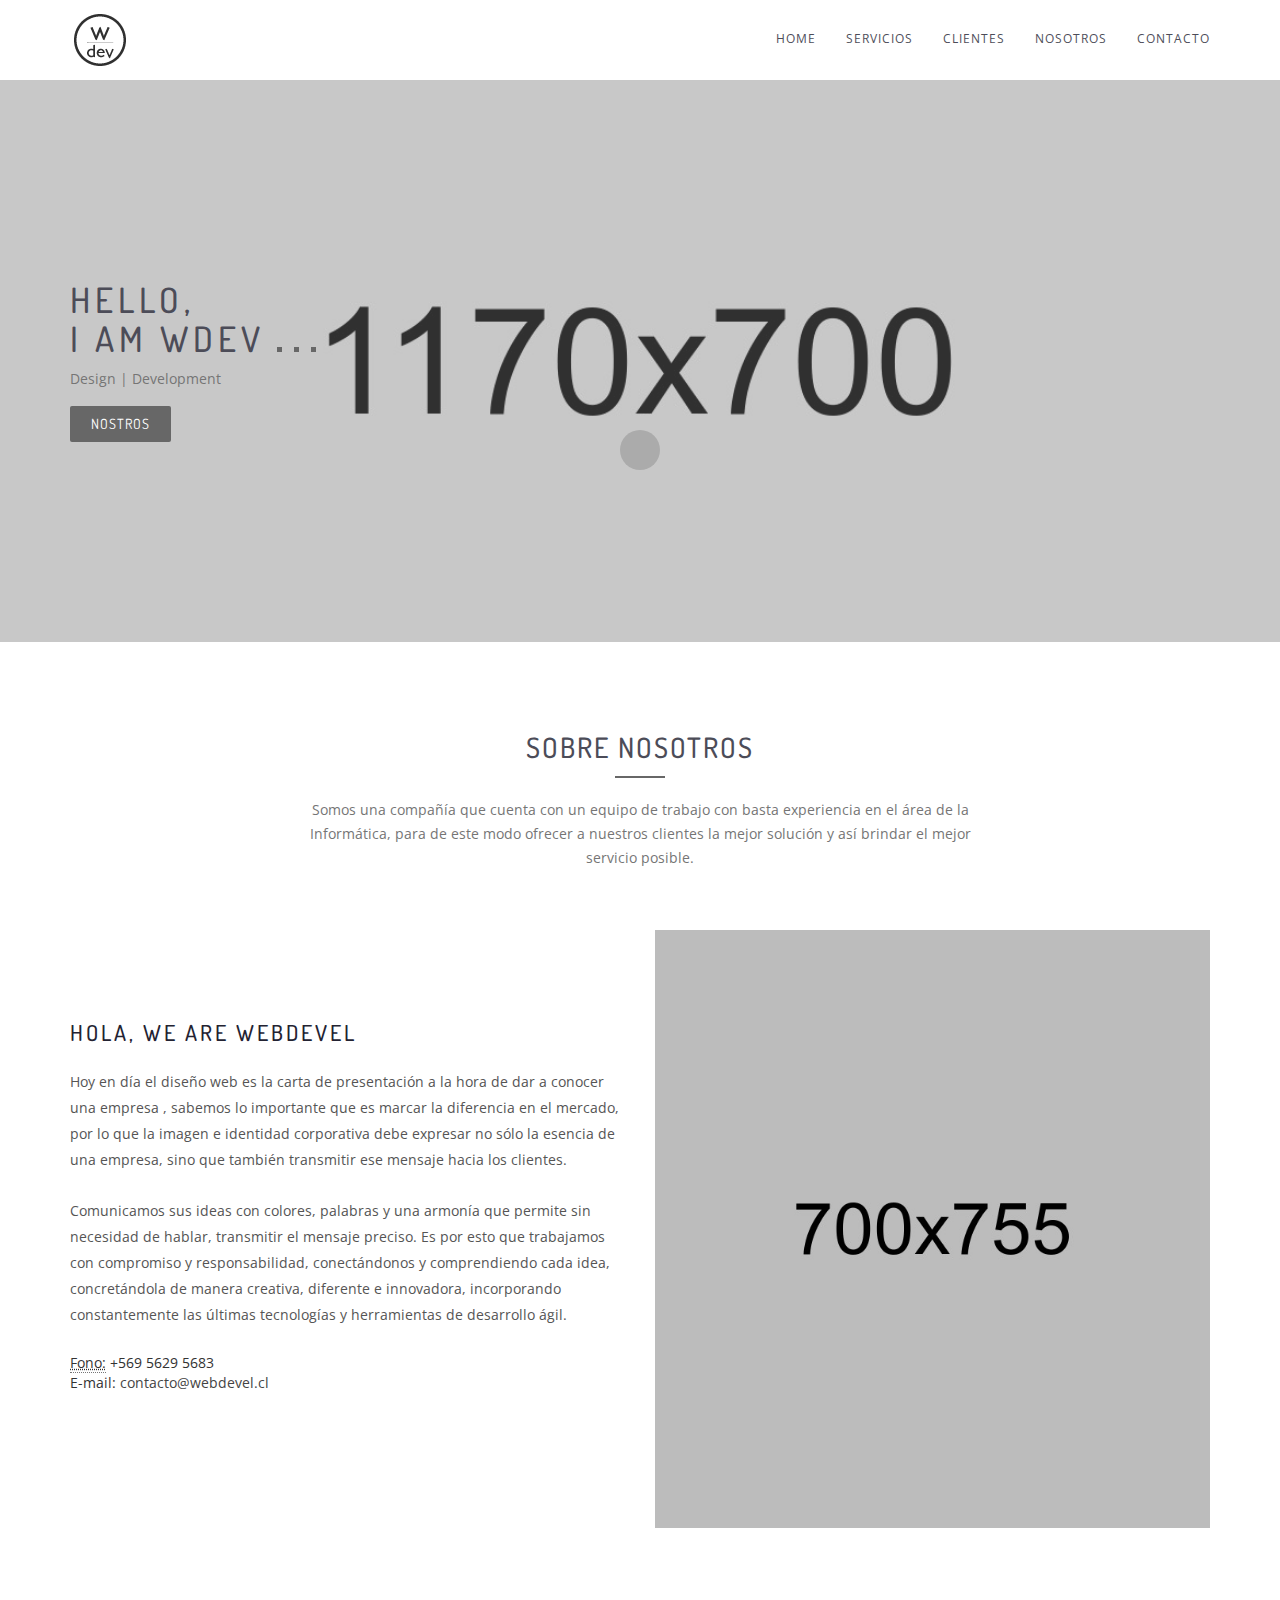
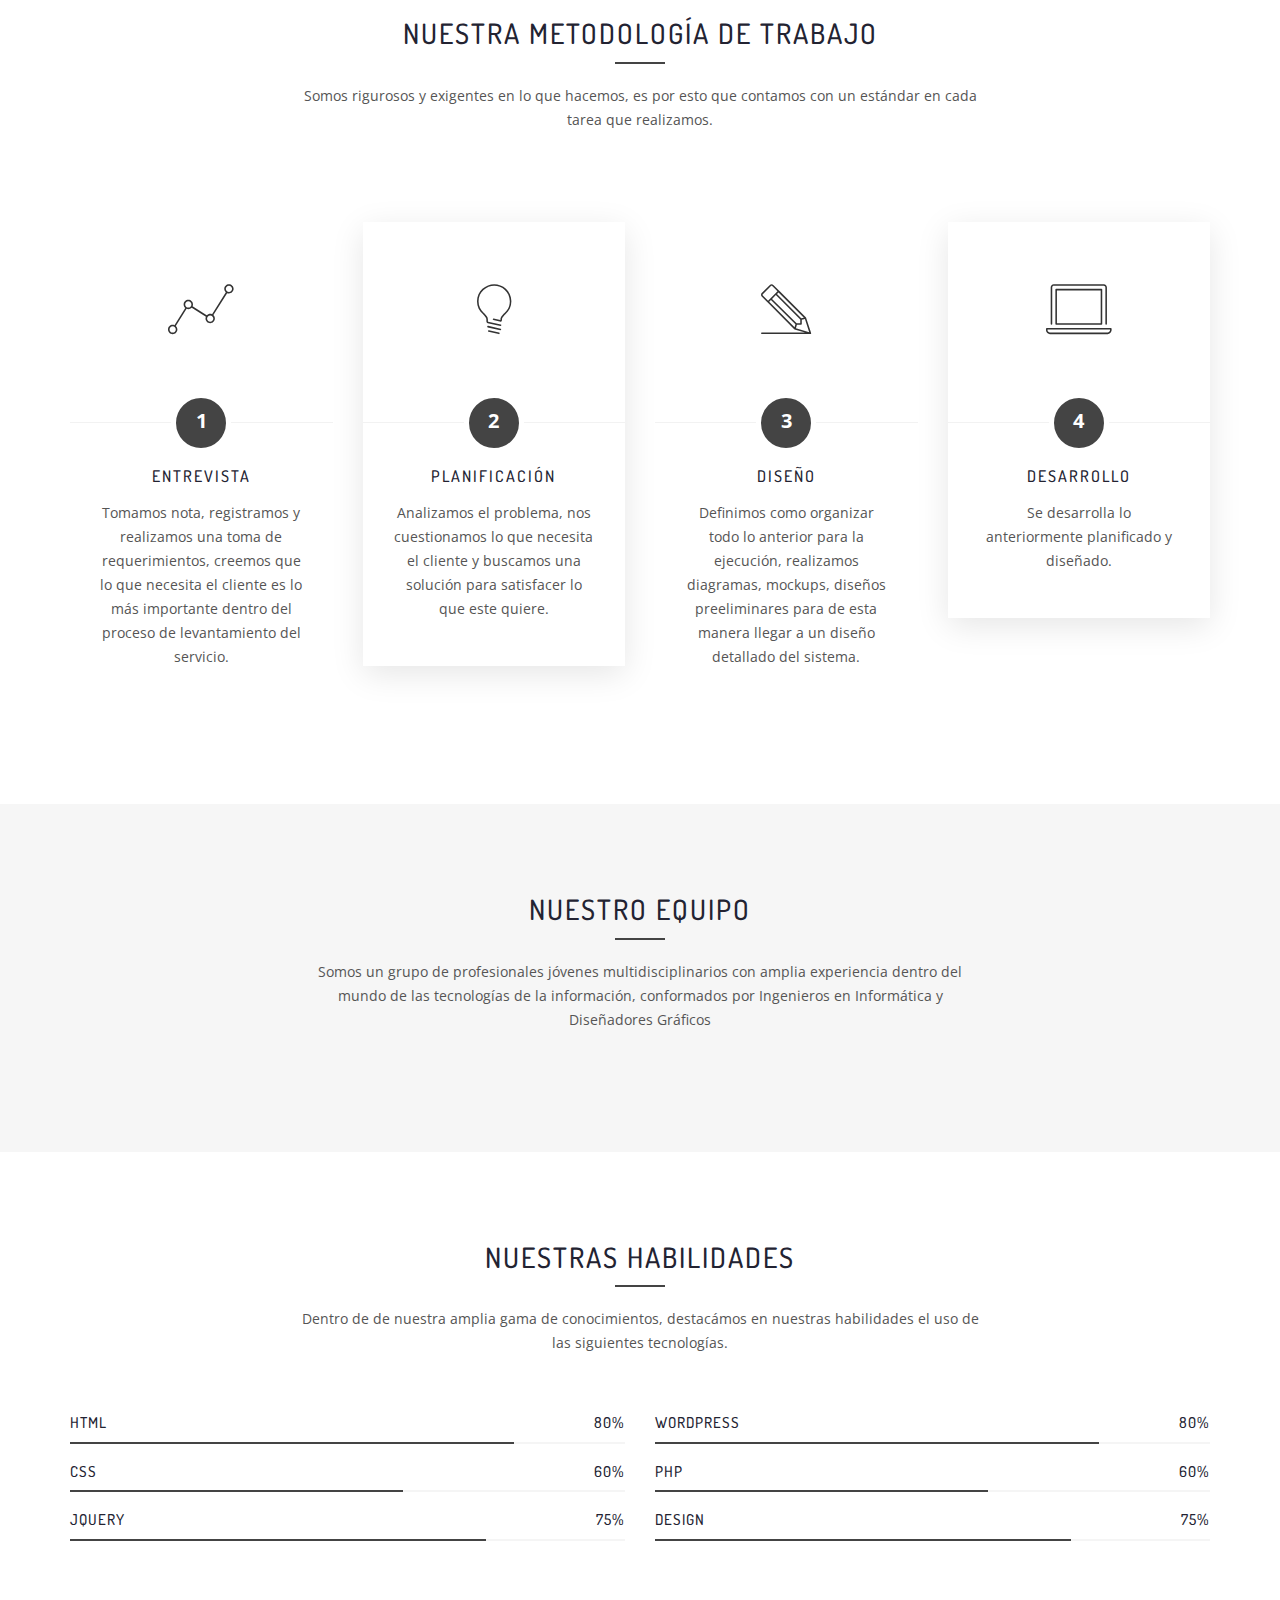
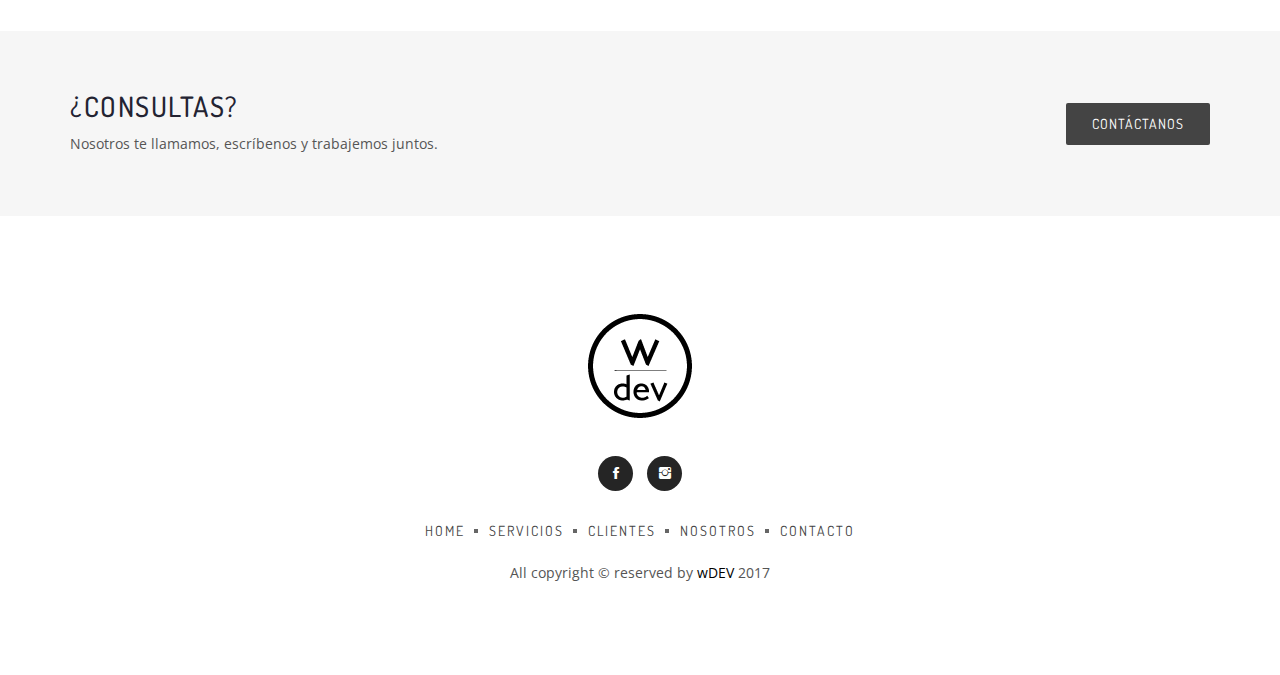
==== commit c6c9f58a: "services" ====
--- a/about.html
+++ b/about.html
@@ -128,67 +128,6 @@
 			</div>
 		</div>
 
-<<<<<<< HEAD
-		<!-- basic-process-area start -->
-		<div class="basic-process-area pt-90 pb-60">
-			<div class="container">
-				<div class="area-title text-center">
-					<h2>Nuestra Metodología de Trabajo</h2>
-					<p>Lorem ipsum dolor sit amet, consectetur adipisicing elit. Sequi tempora veritatis nemo aut ea iusto eos est expedita, quas ab adipisci.</p>
-				</div>
-				<div class="row">
-					<div class="col-md-3 col-sm-6 mb-30">
-						<div class="process-item text-center">
-							<div class="process-item-icon">
-								<span class="icon-linegraph "></span>
-							</div>
-							<div class="process-item-content">
-								<span class="process-item-number">1</span>
-								<h3 class="process-item-title">Interview</h3>
-								<p>A wonderful serenity has taken possession of my entire soul, like these sweet mornings of spring which I enjoy.</p>
-							</div>
-						</div>
-					</div>
-					<div class="col-md-3 col-sm-6 mb-30">
-						<div class="process-item text-center highlight">
-							<div class="process-item-icon">
-								<span class="icon-lightbulb"></span>
-							</div>
-							<div class="process-item-content">
-								<span class="process-item-number">2</span>
-								<h3 class="process-item-title">Plan</h3>
-								<p>Balancing a composition involves arranging both positive elements and negative space in such a way.</p>
-							</div>
-						</div>
-					</div>
-					<div class="col-md-3 col-sm-6 mb-30">
-						<div class="process-item text-center">
-							<div class="process-item-icon">
-								<span class="icon-pencil"></span>
-							</div>
-							<div class="process-item-content">
-								<span class="process-item-number">3</span>
-								<h3 class="process-item-title">Design</h3>
-								<p>Far far away, behind the word mountains, far from the countries Vokalia and Consonantia, there live.</p>
-							</div>
-						</div>
-					</div>
-					<div class="col-md-3 col-sm-6 mb-30">
-						<div class="process-item text-center highlight">
-							<div class="process-item-icon">
-								<span class="icon-laptop"></span>
-							</div>
-						<div class="process-item-content">
-							<span class="process-item-number">4</span>
-							<h3 class="process-item-title">Development</h3>
-							<p>One morning, when Gregor Samsa woke from troubled dreams, he found himself transformed in his bed.</p>
-						</div>
-						</div>
-					</div>
-				</div>
-			</div>
-		</div>
-=======
     <!-- basic-process-area start -->
     <div class="basic-process-area pt-90 pb-60">
       <div class="container">
@@ -241,15 +180,13 @@
             <div class="process-item-content">
               <span class="process-item-number">4</span>
               <h3 class="process-item-title">Desarrollo</h3>
-              <p>Se desarrola lo anteriormente planificado y diseñado.</p>
+              <p>Se desarrolla lo anteriormente planificado y diseñado.</p>
             </div>
             </div>
           </div>
         </div>
       </div>
     </div>
->>>>>>> b4aa438a3261ed0a9ec5964a063138bea136624f
-
 		<!-- basic-team-area start -->
 		<div class="basic-team-area gray-bg pt-90 pb-60">
 			<div class="container">
@@ -260,12 +197,6 @@
 			</div>
 		</div>
 
-<<<<<<< HEAD
-		<!-- basic-pricing-area end -->
-    <!-- basic-pricing-area end -->
-=======
->>>>>>> b4aa438a3261ed0a9ec5964a063138bea136624f
-
 		<div class="basic-skill-area pt-90 pb-70">
 			<div class="container">
 				<div class="area-title text-center">
@@ -320,8 +251,6 @@
 				</div>
 			</div>
 		</div>
-
-
 
 
     <!-- call-to-action-area start -->
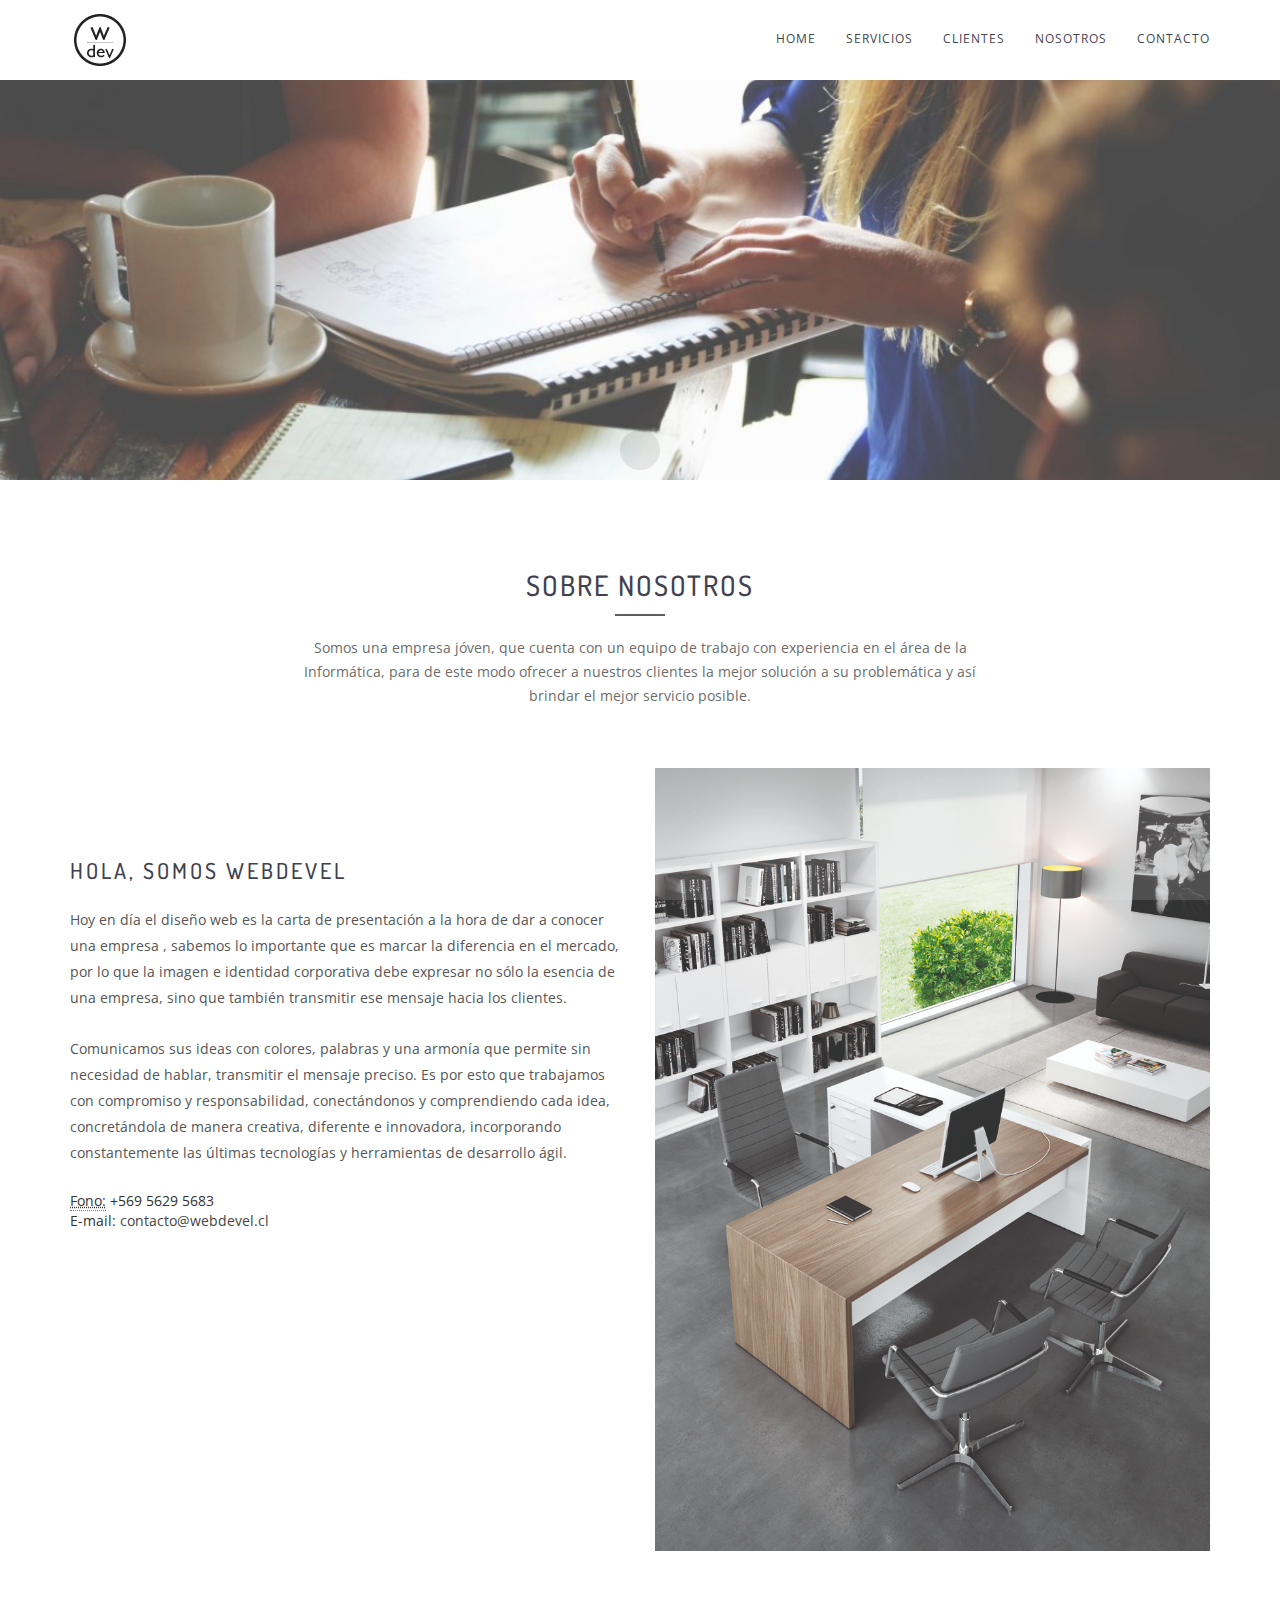
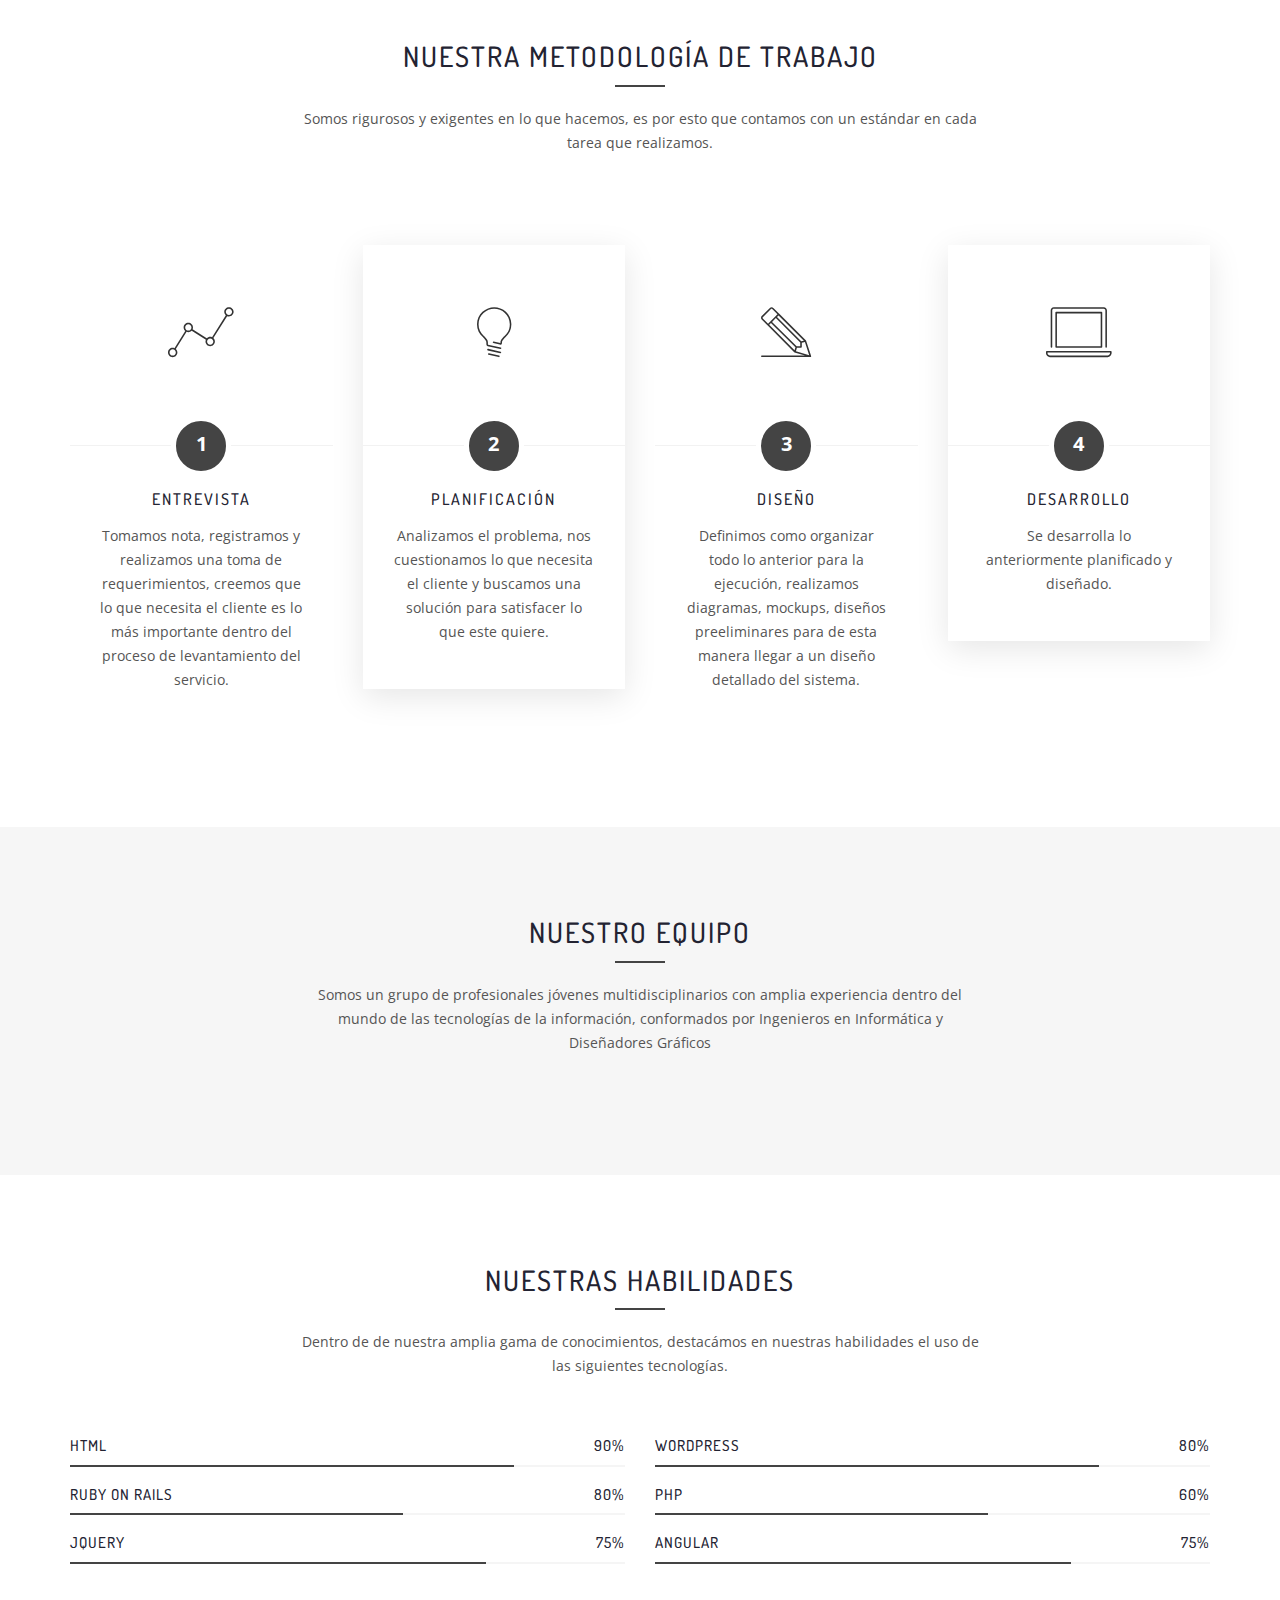
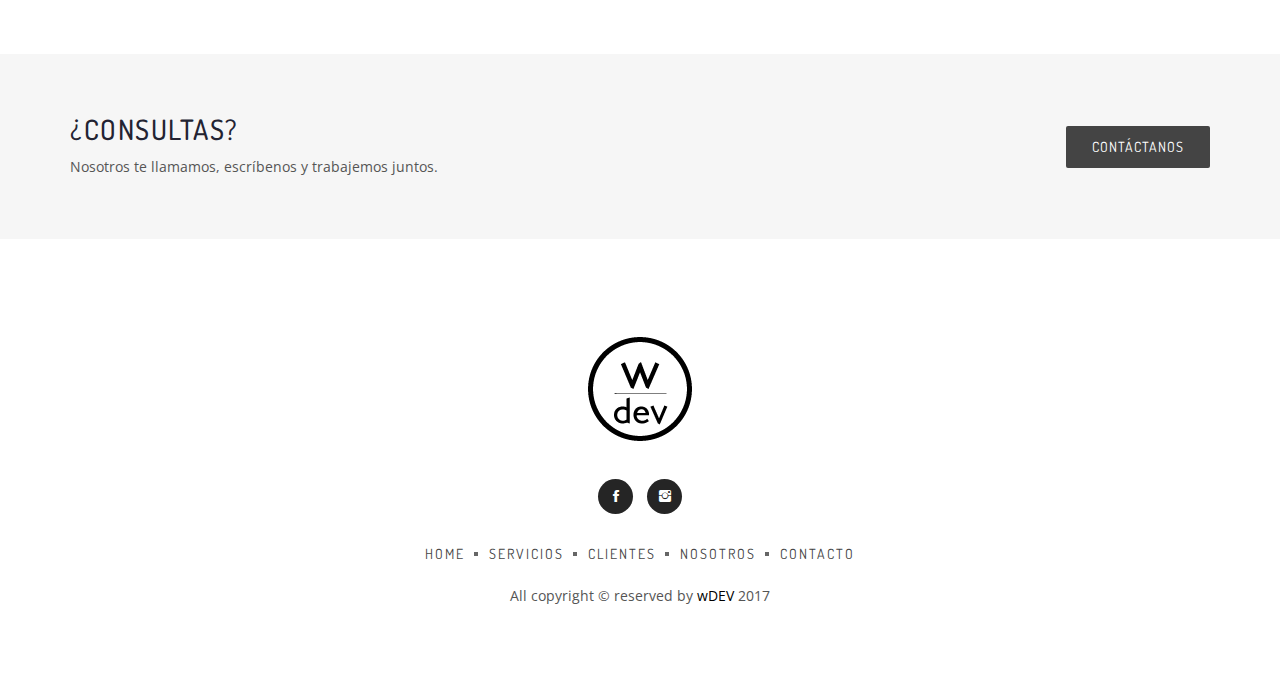
==== commit 46039403: "fotos y ortografía" ====
--- a/about.html
+++ b/about.html
@@ -75,36 +75,48 @@
     <!-- header end -->
 
     <!-- basic-slider start -->
-		<div class="slider-section">
-			<div class="slider-active owl-carousel">
-				<div class="single-slider" style="background-image: url(img/slider/slider-1.jpg);">
-					<div class="container">
-						<div class="slider-content">
-							<h2>Hello, <br /> I am WDEV
-								<span class="dot"></span>
-								<span class="dot"></span>
-								<span class="dot"></span>
-							</h2>
-							<p>Design | Development  </p>
-							<a class="btn" href="#">nostros</a>
-						</div>
-					</div>
-				</div>
-			</div>
-		</div>
+  <div class="slider-section">
+      <div class="slider-active owl-carousel">
+      <div class="single-slider" style="background-image: url(img/slider/pic5.jpg);">
+          <div class="container">
+            <div class="slider-content">
+              <!--<h2>Hello, <br /> I am David White 
+                <span class="dot"></span>
+                <span class="dot"></span>
+                <span class="dot"></span>
+              </h2>
+              <p>Design | Development | Branding</p> 
+              <a class="btn" href="contact.html">Contacto</a> -->
+            </div>
+          </div>
+        </div>
+        <div class="single-slider" style="background-image: url(img/slider/pic1.jpg);">
+          <div class="container">
+            <div class="slider-content">
+            </div>
+          </div>
+        </div>
+        <div class="single-slider" style="background-image: url(img/slider/pic3.jpg);">
+          <div class="container">
+            <div class="slider-content">
+            </div> 
+          </div>
+        </div>
+      </div>
+    </div>
 		<!-- basic-slider end -->
 
 		<div class="about-us-area pt-90">
 			<div class="container">
 				<div class="area-title text-center">
 					<h2>Sobre Nosotros</h2>
-					<p>Somos una compañía que cuenta con un equipo de trabajo con basta experiencia en el área de la Informática, para de este modo ofrecer a nuestros clientes la mejor solución y así brindar el mejor servicio posible. </p>
+					<p>Somos una empresa jóven, que cuenta con un equipo de trabajo con experiencia en el área de la Informática, para de este modo ofrecer a nuestros clientes la mejor solución a su problemática y así brindar el mejor servicio posible. </p>
 				</div>
 				<div class="row">
 					<!-- ABOUT TEXT -->
 					<div class="col-md-6">
 						<div class="about-text mt-90">
-							<h5>Hola, We are WebDevel</h5>
+							<h5>Hola, Somos WebDevel</h5>
 							<p>Hoy en día el diseño web es la carta de presentación a la hora de dar a conocer una empresa , sabemos lo importante que es marcar la diferencia en el mercado, por lo que la imagen e identidad corporativa debe expresar no sólo la esencia de una empresa, sino que también transmitir ese mensaje hacia los clientes.</p>
 							<p>Comunicamos sus ideas con colores, palabras y una armonía que permite sin necesidad de hablar, transmitir el mensaje preciso. Es por esto que trabajamos con compromiso y responsabilidad, conectándonos y comprendiendo cada idea, concretándola de manera creativa, diferente e innovadora, incorporando constantemente las últimas tecnologías y herramientas de desarrollo ágil.</p>
 							<ul>
@@ -120,7 +132,7 @@
 					<!-- PHOTO -->
 					<div class="col-md-6">
 						<div class="about-img hidden-sm hidden-xs">
-							<img src="img/me.jpg" alt="">
+							<img src="img/desk.jpg" alt="">
 						</div>
 					</div>
 					<!-- /PHOTO -->
@@ -206,14 +218,14 @@
 				<div class="row">
 					<div class="col-sm-6">
 						<!-- PROGRESS BAR -->
-						<h6 class="progress-title">HTML <span class="pull-right"><span>80</span>%</span></h6>
+						<h6 class="progress-title">HTML <span class="pull-right"><span>90</span>%</span></h6>
 						<div class="progress">
 							<div class="progress-bar" aria-valuenow="80" role="progressbar" aria-valuemin="0" aria-valuemax="100" style="width: 80%;"></div>
 						</div>
 						<!-- END PROGRESS BAR -->
 
 						<!-- PROGRESS BAR -->
-						<h6 class="progress-title">CSS <span class="pull-right"><span>60</span>%</span></h6>
+						<h6 class="progress-title">Ruby on Rails <span class="pull-right"><span>80</span>%</span></h6>
 						<div class="progress">
 							<div class="progress-bar" aria-valuenow="60" role="progressbar" aria-valuemin="0" aria-valuemax="100" style="width: 60%;"></div>
 						</div>
@@ -242,7 +254,7 @@
 						<!-- END PROGRESS BAR -->
 
 						<!-- PROGRESS BAR -->
-						<h6 class="progress-title">Design <span class="pull-right"><span>75</span>%</span></h6>
+						<h6 class="progress-title">Angular <span class="pull-right"><span>75</span>%</span></h6>
 						<div class="progress">
 							<div class="progress-bar" aria-valuenow="75" role="progressbar" aria-valuemin="0" aria-valuemax="100" style="width: 75%;"></div>
 						</div>
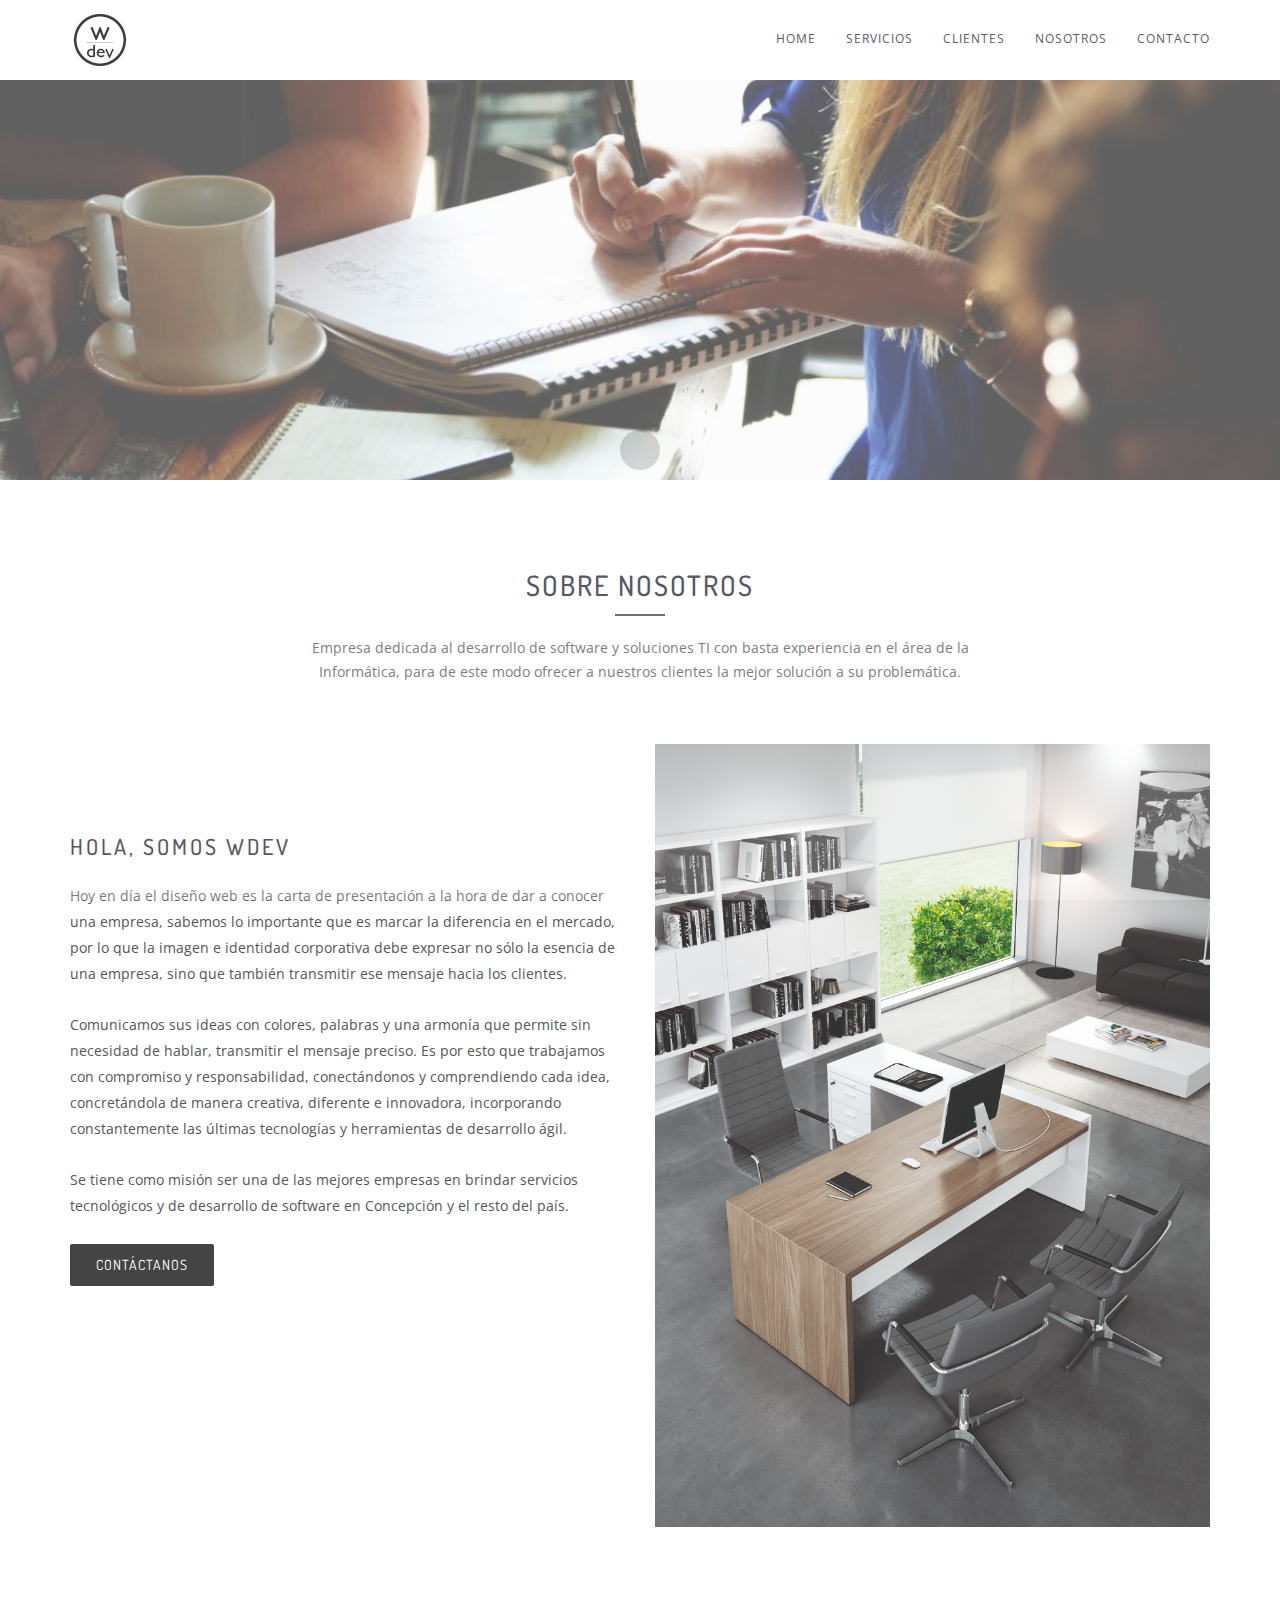
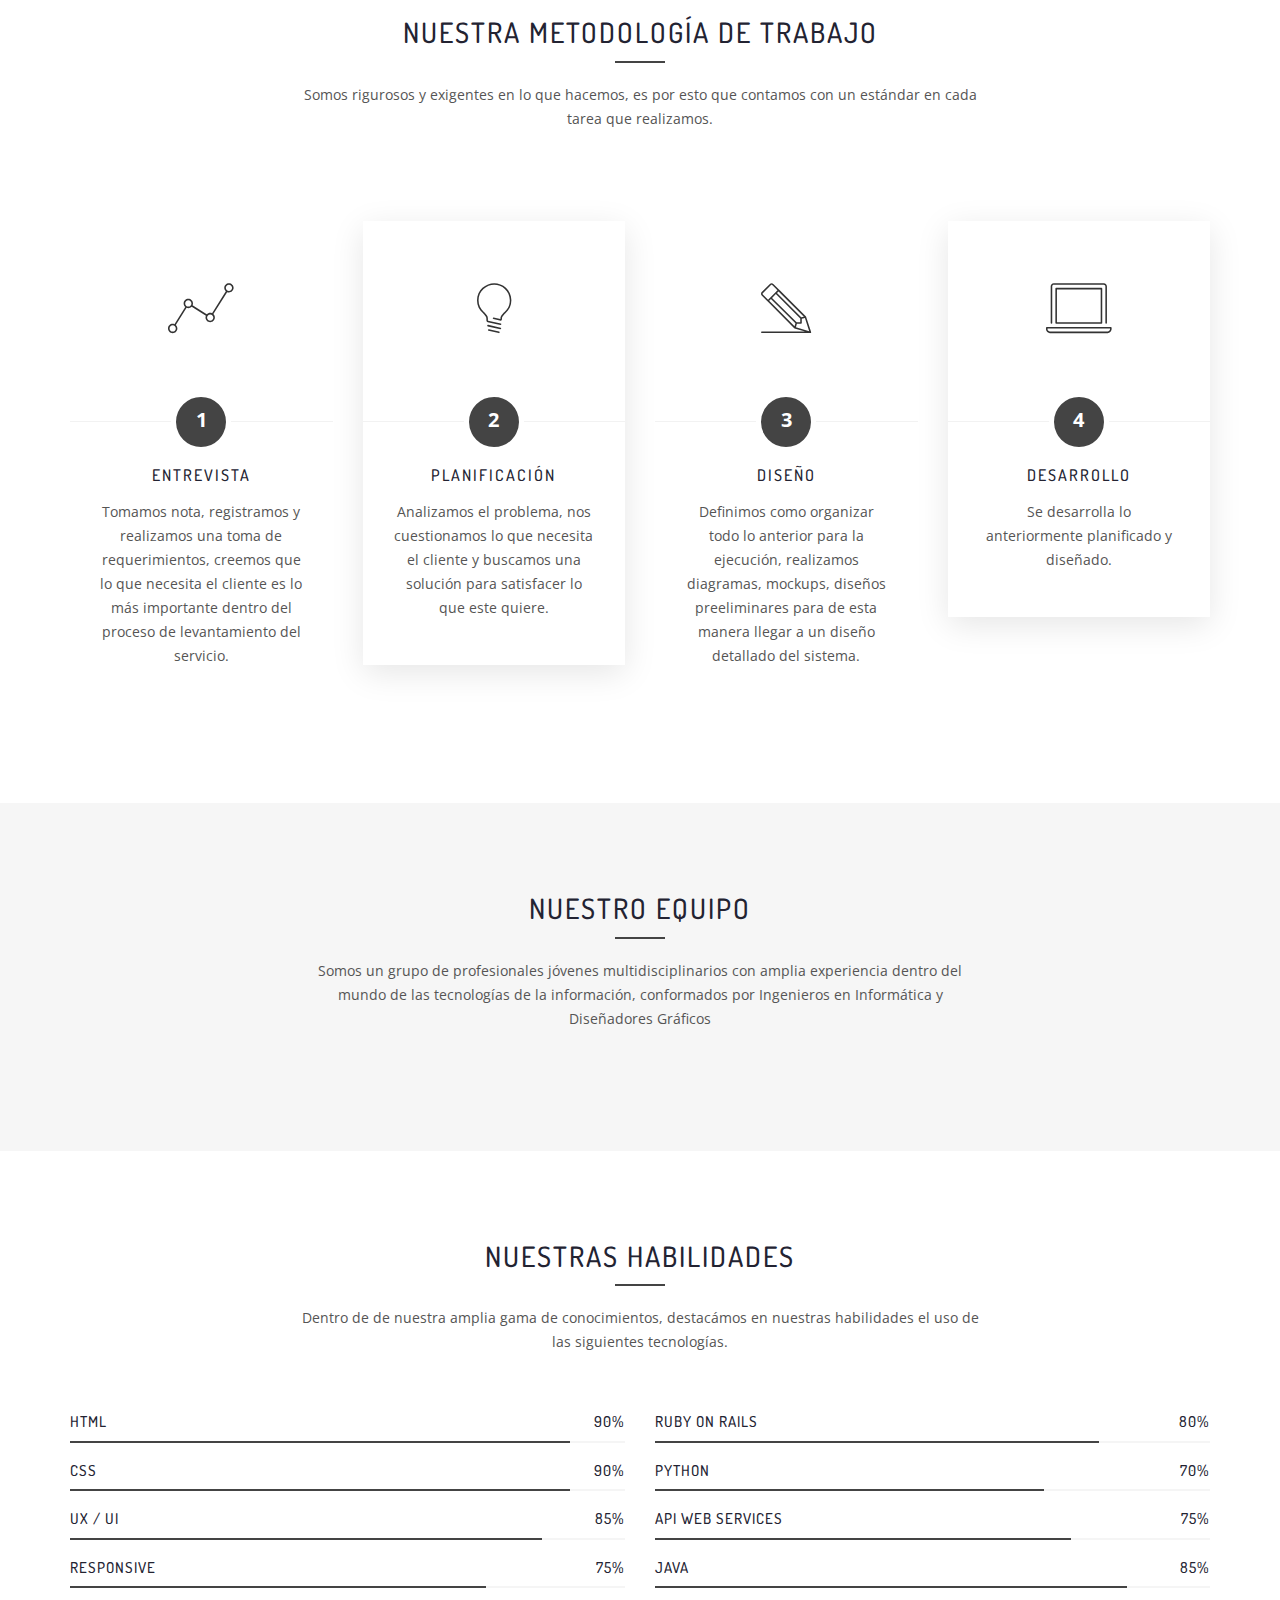
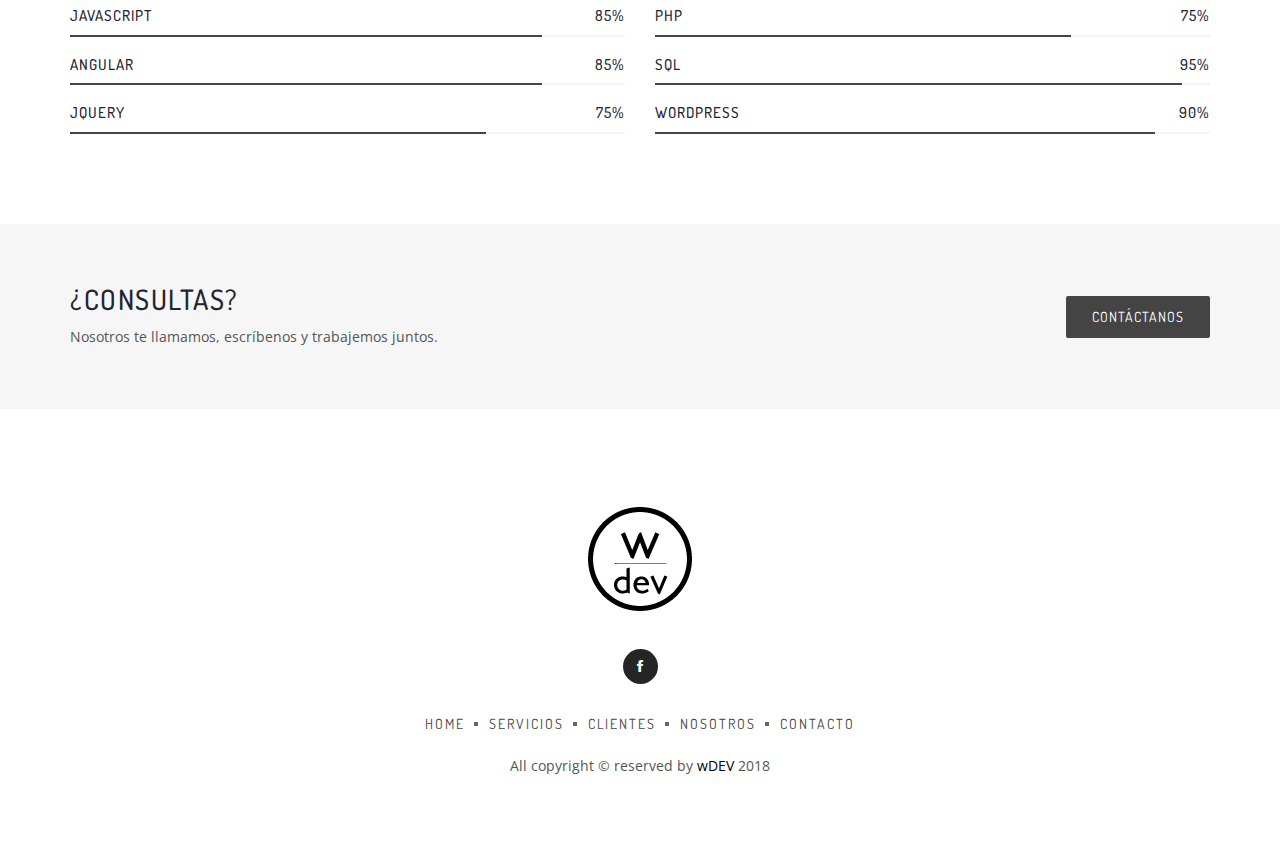
==== commit d88c9aad: "se agregan imagenes, se cambia año del copyright" ====
--- a/about.html
+++ b/about.html
@@ -4,8 +4,9 @@
         <meta charset="utf-8">
         <meta http-equiv="x-ua-compatible" content="ie=edge">
         <title>wDEV - Ingeniería Informática y Soluciones Tecnológicas</title>
-        <meta name="description" content="">
         <meta name="viewport" content="width=device-width, initial-scale=1">
+        <meta name="description" content="Desarrollo de Software a medida, E-Commerce, Integración WebPay, Sitios Web Autoadministrables, Aplicaciones móviles, Wordpress, Concepción, wDEV">
+        <meta name="keywords" content="Diseño páginas web, diseño web concepción, creación sitios web, sitios web, Software a medida, Desarrollo de software, páginas web autoadministrables, Software Empresas, Sistemas Empresas, Desarrollo Web, Desarrollo movil, outsourcing, informatica, inteligencia de negocio, Wordpress, Webpay, business intelligence, Concepción, Chile, concepción, chile" >
 		<!-- favicon icon -->
         <link rel="icon" href="img/favicon.png">
 
@@ -80,12 +81,12 @@
       <div class="single-slider" style="background-image: url(img/slider/pic5.jpg);">
           <div class="container">
             <div class="slider-content">
-              <!--<h2>Hello, <br /> I am David White 
+              <!--<h2>Hello, <br /> I am David White
                 <span class="dot"></span>
                 <span class="dot"></span>
                 <span class="dot"></span>
               </h2>
-              <p>Design | Development | Branding</p> 
+              <p>Design | Development | Branding</p>
               <a class="btn" href="contact.html">Contacto</a> -->
             </div>
           </div>
@@ -99,7 +100,7 @@
         <div class="single-slider" style="background-image: url(img/slider/pic3.jpg);">
           <div class="container">
             <div class="slider-content">
-            </div> 
+            </div>
           </div>
         </div>
       </div>
@@ -110,19 +111,19 @@
 			<div class="container">
 				<div class="area-title text-center">
 					<h2>Sobre Nosotros</h2>
-					<p>Somos una empresa jóven, que cuenta con un equipo de trabajo con experiencia en el área de la Informática, para de este modo ofrecer a nuestros clientes la mejor solución a su problemática y así brindar el mejor servicio posible. </p>
+					<p>Empresa dedicada al desarrollo de software y soluciones TI con basta experiencia en el área de la Informática, para de este modo ofrecer a nuestros clientes la mejor solución a su problemática. </p>
 				</div>
 				<div class="row">
 					<!-- ABOUT TEXT -->
 					<div class="col-md-6">
 						<div class="about-text mt-90">
-							<h5>Hola, Somos WebDevel</h5>
-							<p>Hoy en día el diseño web es la carta de presentación a la hora de dar a conocer una empresa , sabemos lo importante que es marcar la diferencia en el mercado, por lo que la imagen e identidad corporativa debe expresar no sólo la esencia de una empresa, sino que también transmitir ese mensaje hacia los clientes.</p>
+							<h5>Hola, Somos wDEV</h5>
+							<p>Hoy en día el diseño web es la carta de presentación a la hora de dar a conocer una empresa, sabemos lo importante que es marcar la diferencia en el mercado, por lo que la imagen e identidad corporativa debe expresar no sólo la esencia de una empresa, sino que también transmitir ese mensaje hacia los clientes.</p>
 							<p>Comunicamos sus ideas con colores, palabras y una armonía que permite sin necesidad de hablar, transmitir el mensaje preciso. Es por esto que trabajamos con compromiso y responsabilidad, conectándonos y comprendiendo cada idea, concretándola de manera creativa, diferente e innovadora, incorporando constantemente las últimas tecnologías y herramientas de desarrollo ágil.</p>
-							<ul>
-								<li><abbr title="Phone">Fono:</abbr> +569 5629 5683</li>
-								<li>E-mail: <a href="mailto:name@email.com">contacto@webdevel.cl</a></li>
-							</ul>
+
+              <p>Se tiene como misión ser una de las mejores empresas en brindar servicios tecnológicos y de desarrollo de software en Concepción y el resto del país.</p>
+
+              <a class="btn btn-large" href="contact.html">Contáctanos</a>
 					<!--	<div class="signature mt-20">
 								<img src="img/signature.png" alt="">
 							</div>-->
@@ -220,45 +221,107 @@
 						<!-- PROGRESS BAR -->
 						<h6 class="progress-title">HTML <span class="pull-right"><span>90</span>%</span></h6>
 						<div class="progress">
+							<div class="progress-bar" aria-valuenow="90" role="progressbar" aria-valuemin="0" aria-valuemax="100" style="width: 90%;"></div>
+						</div>
+						<!-- END PROGRESS BAR -->
+
+            <!-- PROGRESS BAR -->
+						<h6 class="progress-title">CSS <span class="pull-right"><span>90</span>%</span></h6>
+						<div class="progress">
+							<div class="progress-bar" aria-valuenow="90" role="progressbar" aria-valuemin="0" aria-valuemax="100" style="width: 90%;"></div>
+						</div>
+						<!-- END PROGRESS BAR -->
+
+            <!-- PROGRESS BAR -->
+						<h6 class="progress-title">UX / UI <span class="pull-right"><span>85</span>%</span></h6>
+						<div class="progress">
+							<div class="progress-bar" aria-valuenow="85" role="progressbar" aria-valuemin="0" aria-valuemax="100" style="width: 85%;"></div>
+						</div>
+						<!-- END PROGRESS BAR -->
+
+            <!-- PROGRESS BAR -->
+						<h6 class="progress-title">Responsive <span class="pull-right"><span>75</span>%</span></h6>
+						<div class="progress">
+							<div class="progress-bar" aria-valuenow="75" role="progressbar" aria-valuemin="0" aria-valuemax="100" style="width: 75%;"></div>
+						</div>
+						<!-- END PROGRESS BAR -->
+
+            <!-- PROGRESS BAR -->
+						<h6 class="progress-title">Javascript <span class="pull-right"><span>85</span>%</span></h6>
+						<div class="progress">
+							<div class="progress-bar" aria-valuenow="85" role="progressbar" aria-valuemin="0" aria-valuemax="100" style="width: 85%;"></div>
+						</div>
+						<!-- END PROGRESS BAR -->
+
+            <!-- PROGRESS BAR -->
+						<h6 class="progress-title">Angular <span class="pull-right"><span>85</span>%</span></h6>
+						<div class="progress">
+							<div class="progress-bar" aria-valuenow="85" role="progressbar" aria-valuemin="0" aria-valuemax="100" style="width: 85%;"></div>
+						</div>
+						<!-- END PROGRESS BAR -->
+
+            <!-- PROGRESS BAR -->
+						<h6 class="progress-title">Jquery <span class="pull-right"><span>75</span>%</span></h6>
+						<div class="progress">
+							<div class="progress-bar" aria-valuenow="75" role="progressbar" aria-valuemin="0" aria-valuemax="100" style="width: 75%;"></div>
+						</div>
+						<!-- END PROGRESS BAR -->
+
+
+
+
+					</div>
+					<div class="col-sm-6">
+            <!-- PROGRESS BAR -->
+						<h6 class="progress-title">Ruby on Rails <span class="pull-right"><span>80</span>%</span></h6>
+						<div class="progress">
 							<div class="progress-bar" aria-valuenow="80" role="progressbar" aria-valuemin="0" aria-valuemax="100" style="width: 80%;"></div>
 						</div>
 						<!-- END PROGRESS BAR -->
 
+            <!-- PROGRESS BAR -->
+						<h6 class="progress-title">Python <span class="pull-right"><span>70</span>%</span></h6>
+						<div class="progress">
+							<div class="progress-bar" aria-valuenow="70" role="progressbar" aria-valuemin="0" aria-valuemax="100" style="width: 70%;"></div>
+						</div>
+						<!-- END PROGRESS BAR -->
+
+            <!-- PROGRESS BAR -->
+						<h6 class="progress-title">API Web Services <span class="pull-right"><span>75</span>%</span></h6>
+						<div class="progress">
+							<div class="progress-bar" aria-valuenow="75" role="progressbar" aria-valuemin="0" aria-valuemax="100" style="width: 75%;"></div>
+						</div>
+						<!-- END PROGRESS BAR -->
+
+            <!-- PROGRESS BAR -->
+						<h6 class="progress-title">Java <span class="pull-right"><span>85</span>%</span></h6>
+						<div class="progress">
+							<div class="progress-bar" aria-valuenow="85" role="progressbar" aria-valuemin="0" aria-valuemax="100" style="width: 85%;"></div>
+						</div>
+						<!-- END PROGRESS BAR -->
+
 						<!-- PROGRESS BAR -->
-						<h6 class="progress-title">Ruby on Rails <span class="pull-right"><span>80</span>%</span></h6>
-						<div class="progress">
-							<div class="progress-bar" aria-valuenow="60" role="progressbar" aria-valuemin="0" aria-valuemax="100" style="width: 60%;"></div>
-						</div>
-						<!-- END PROGRESS BAR -->
-
-						<!-- PROGRESS BAR -->
-						<h6 class="progress-title">Jquery <span class="pull-right"><span>75</span>%</span></h6>
+						<h6 class="progress-title">PHP <span class="pull-right"><span>75</span>%</span></h6>
 						<div class="progress">
 							<div class="progress-bar" aria-valuenow="75" role="progressbar" aria-valuemin="0" aria-valuemax="100" style="width: 75%;"></div>
 						</div>
 						<!-- END PROGRESS BAR -->
-					</div>
-					<div class="col-sm-6">
-						<!-- PROGRESS BAR -->
-						<h6 class="progress-title">WordPress <span class="pull-right"><span>80</span>%</span></h6>
-						<div class="progress">
-							<div class="progress-bar" aria-valuenow="80" role="progressbar" aria-valuemin="0" aria-valuemax="100" style="width: 80%;"></div>
-						</div>
-						<!-- END PROGRESS BAR -->
-
-						<!-- PROGRESS BAR -->
-						<h6 class="progress-title">PHP <span class="pull-right"><span>60</span>%</span></h6>
-						<div class="progress">
-							<div class="progress-bar" aria-valuenow="60" role="progressbar" aria-valuemin="0" aria-valuemax="100" style="width: 60%;"></div>
-						</div>
-						<!-- END PROGRESS BAR -->
-
-						<!-- PROGRESS BAR -->
-						<h6 class="progress-title">Angular <span class="pull-right"><span>75</span>%</span></h6>
-						<div class="progress">
-							<div class="progress-bar" aria-valuenow="75" role="progressbar" aria-valuemin="0" aria-valuemax="100" style="width: 75%;"></div>
-						</div>
-						<!-- END PROGRESS BAR -->
+
+            <!-- PROGRESS BAR -->
+						<h6 class="progress-title">SQL <span class="pull-right"><span>95</span>%</span></h6>
+						<div class="progress">
+							<div class="progress-bar" aria-valuenow="95" role="progressbar" aria-valuemin="0" aria-valuemax="100" style="width: 95%;"></div>
+						</div>
+						<!-- END PROGRESS BAR -->
+
+            <!-- PROGRESS BAR -->
+						<h6 class="progress-title">WordPress <span class="pull-right"><span>90</span>%</span></h6>
+						<div class="progress">
+							<div class="progress-bar" aria-valuenow="90" role="progressbar" aria-valuemin="0" aria-valuemax="100" style="width: 90%;"></div>
+						</div>
+						<!-- END PROGRESS BAR -->
+
+
 					</div>
 				</div>
 			</div>
@@ -295,7 +358,6 @@
 					</div>
 					<div class="social-icon">
 						<a href="https://www.facebook.com/wdevcl" target="_blank"><i class="ion-social-facebook"></i></a>
-						<a href="#" target="_blank"><i class="ion-social-instagram"></i></a>
 					</div>
 					<div class="footer-menu mt-30">
 						<nav>
@@ -309,7 +371,7 @@
 						</nav>
 					</div>
 					<div class="copyright mt-20">
-						<p>All copyright © reserved by <a href="http://www.webdevel.cl">wDEV</a> 2017</p>
+						<p>All copyright © reserved by <a href="http://www.wdev.cl">wDEV</a> 2018</p>
 					</div>
 				</div>
 			</div>
@@ -326,5 +388,24 @@
         <script src="js/jquery.meanmenu.js"></script>
         <script src="js/plugins.js"></script>
         <script src="js/main.js"></script>
+        <script type="text/javascript">
+          var Tawk_API=Tawk_API||{}, Tawk_LoadStart=new Date();
+          (function(){
+          var s1=document.createElement("script"),s0=document.getElementsByTagName("script")[0];
+          s1.async=true;
+          s1.src='https://embed.tawk.to/5a05a7d1bb0c3f433d4c8689/default';
+          s1.charset='UTF-8';
+          s1.setAttribute('crossorigin','*');
+          s0.parentNode.insertBefore(s1,s0);
+          })();
+        </script>
+        <script async src="https://www.googletagmanager.com/gtag/js?id=UA-110513226-1"></script>
+        <script>
+          window.dataLayer = window.dataLayer || [];
+          function gtag(){dataLayer.push(arguments);}
+          gtag('js', new Date());
+
+          gtag('config', 'UA-110513226-1');
+        </script>
     </body>
 </html>
--- a/style.css
+++ b/style.css
@@ -1534,9 +1534,12 @@
   letter-spacing: 3px;
   margin-bottom: 0;
 }
+
 .owl-carousel .owl-item .basic-clients img {
   width: inherit;
-}
+  background-color: #ffffff;
+}
+
 .progress-title {
   font-size: 15px;
   font-weight: 500;
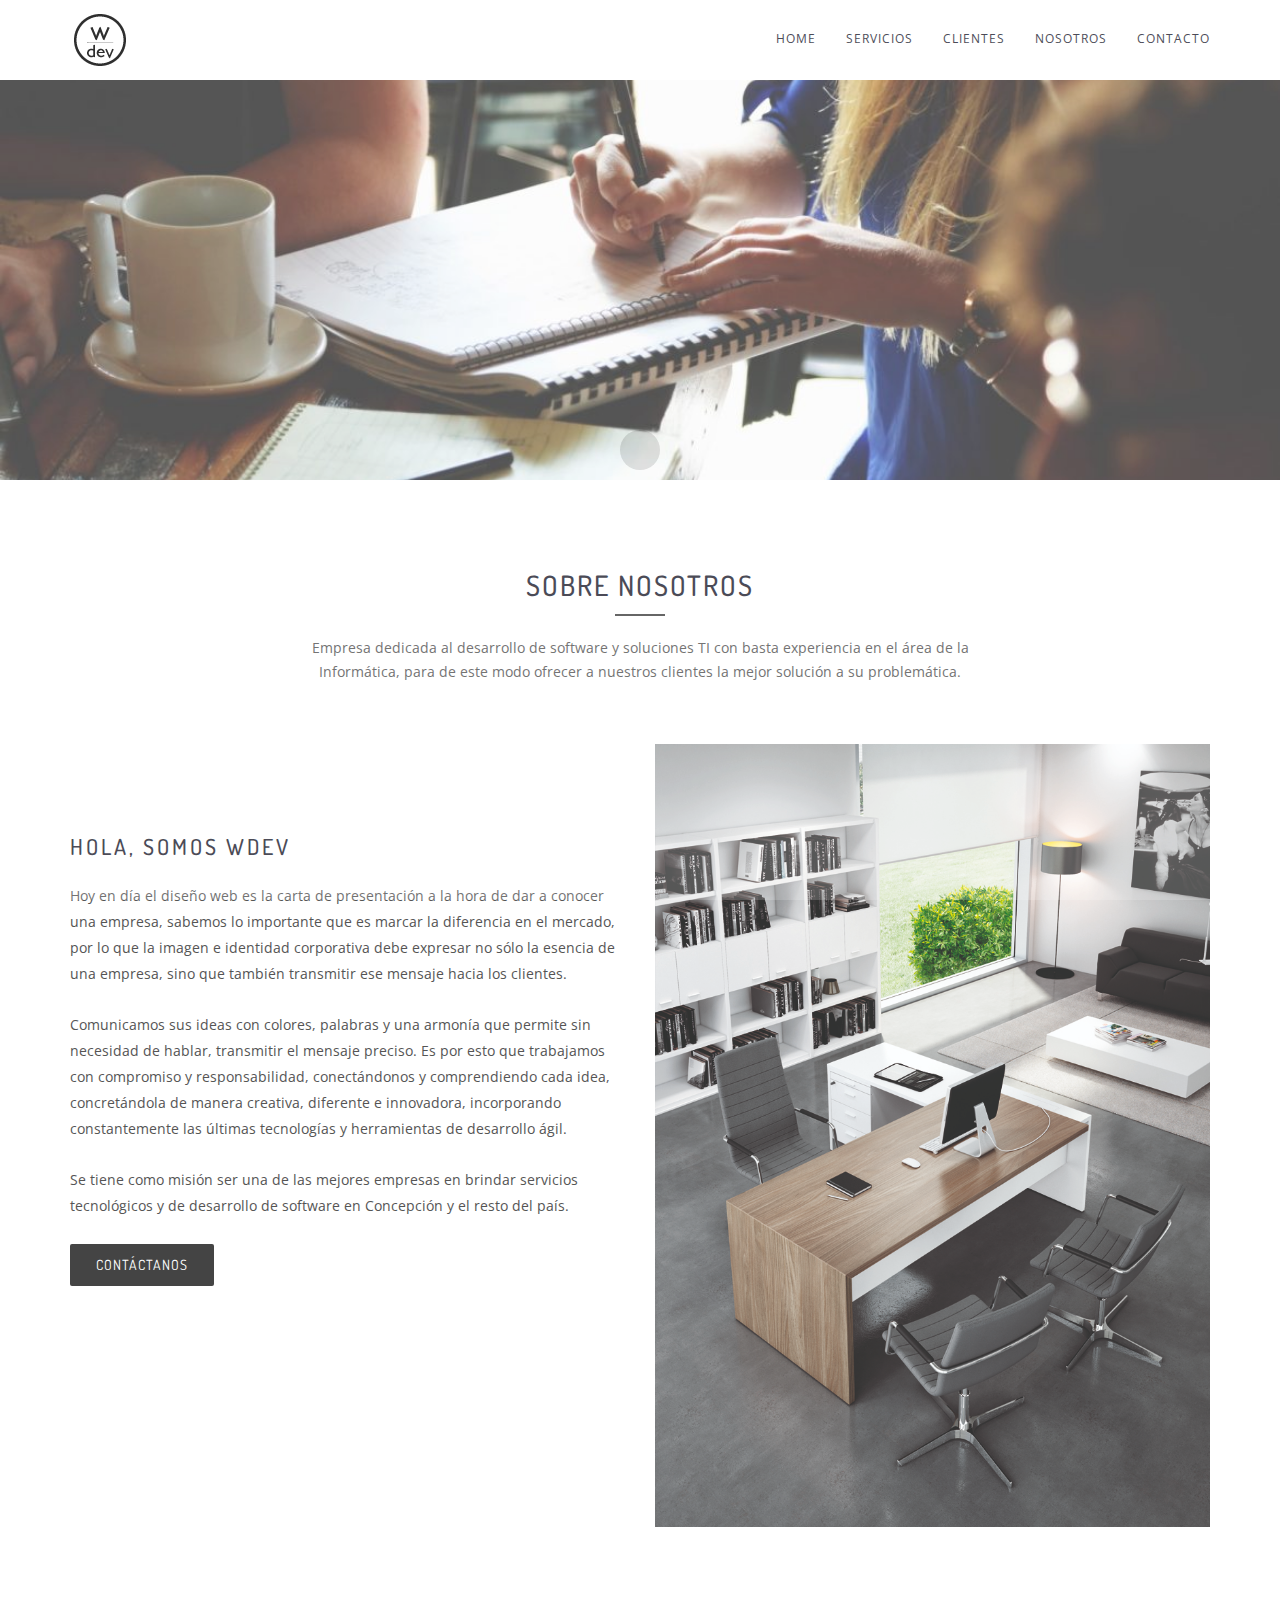
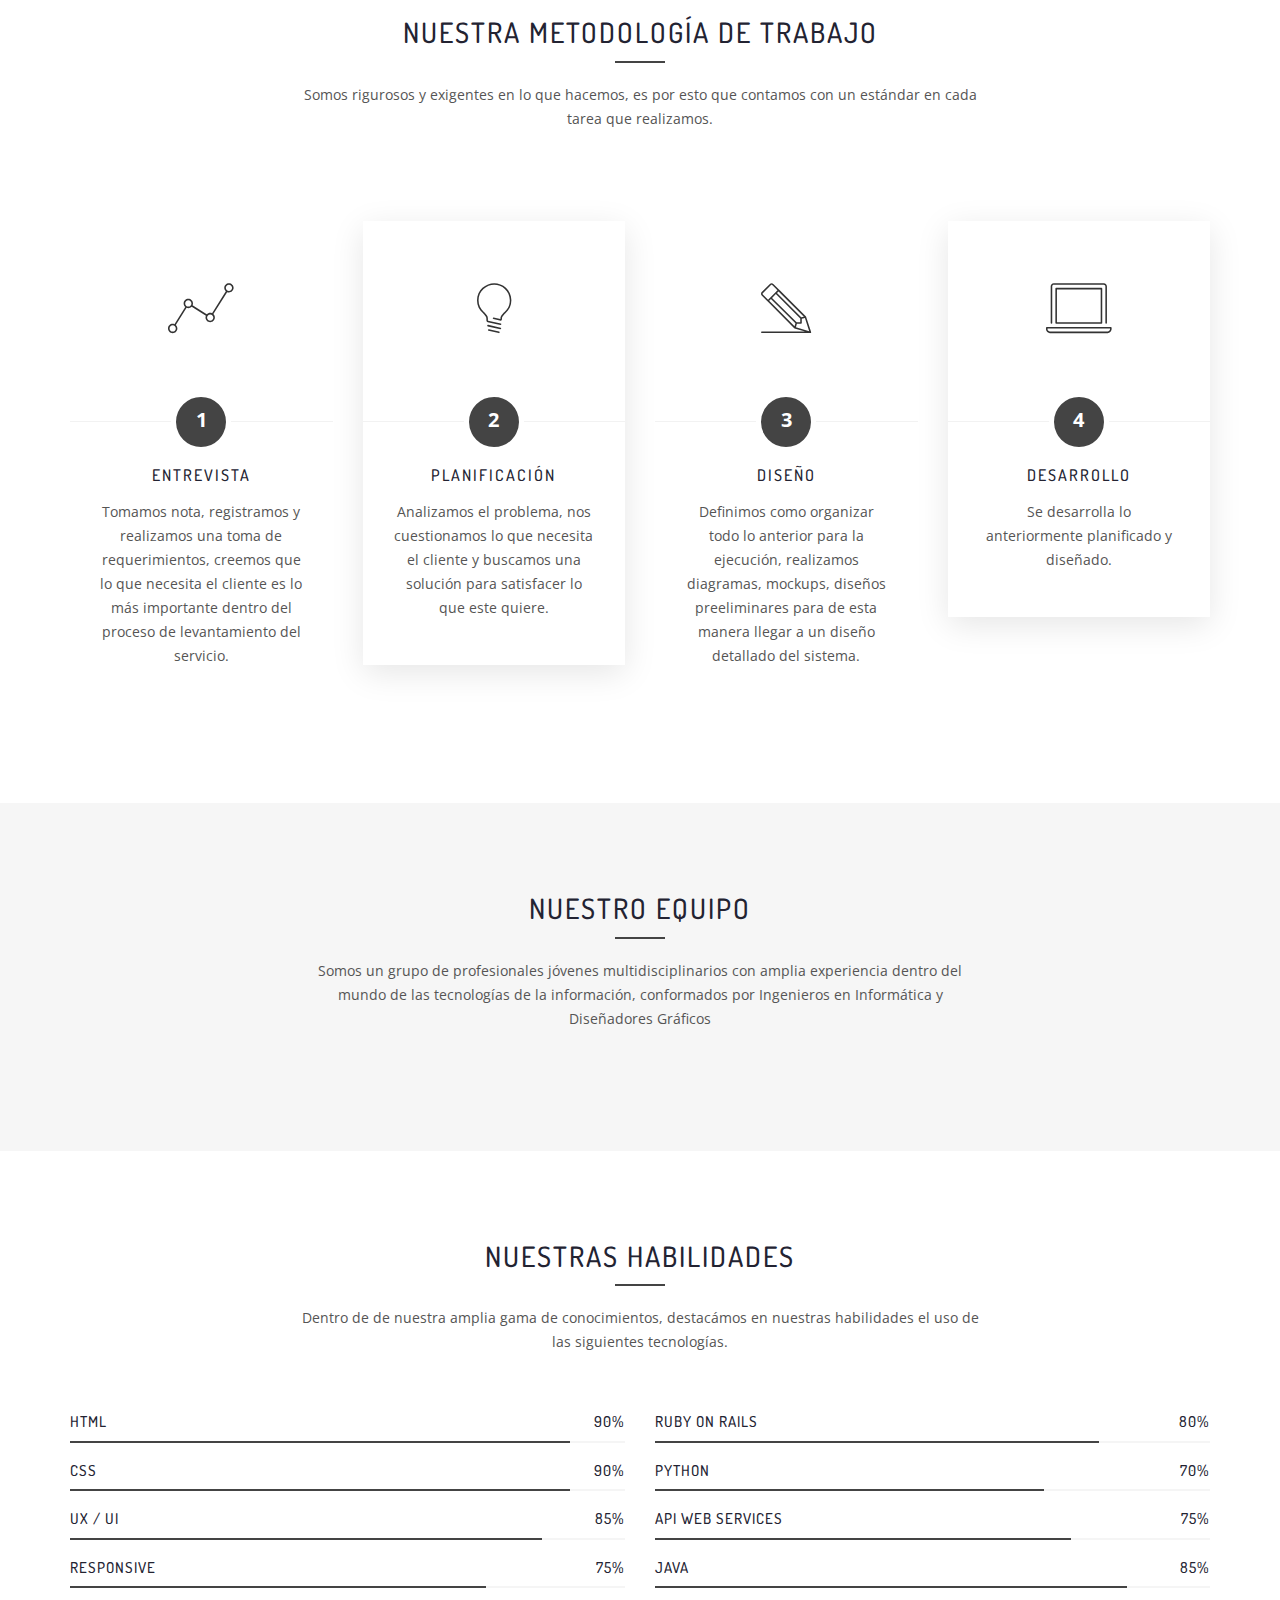
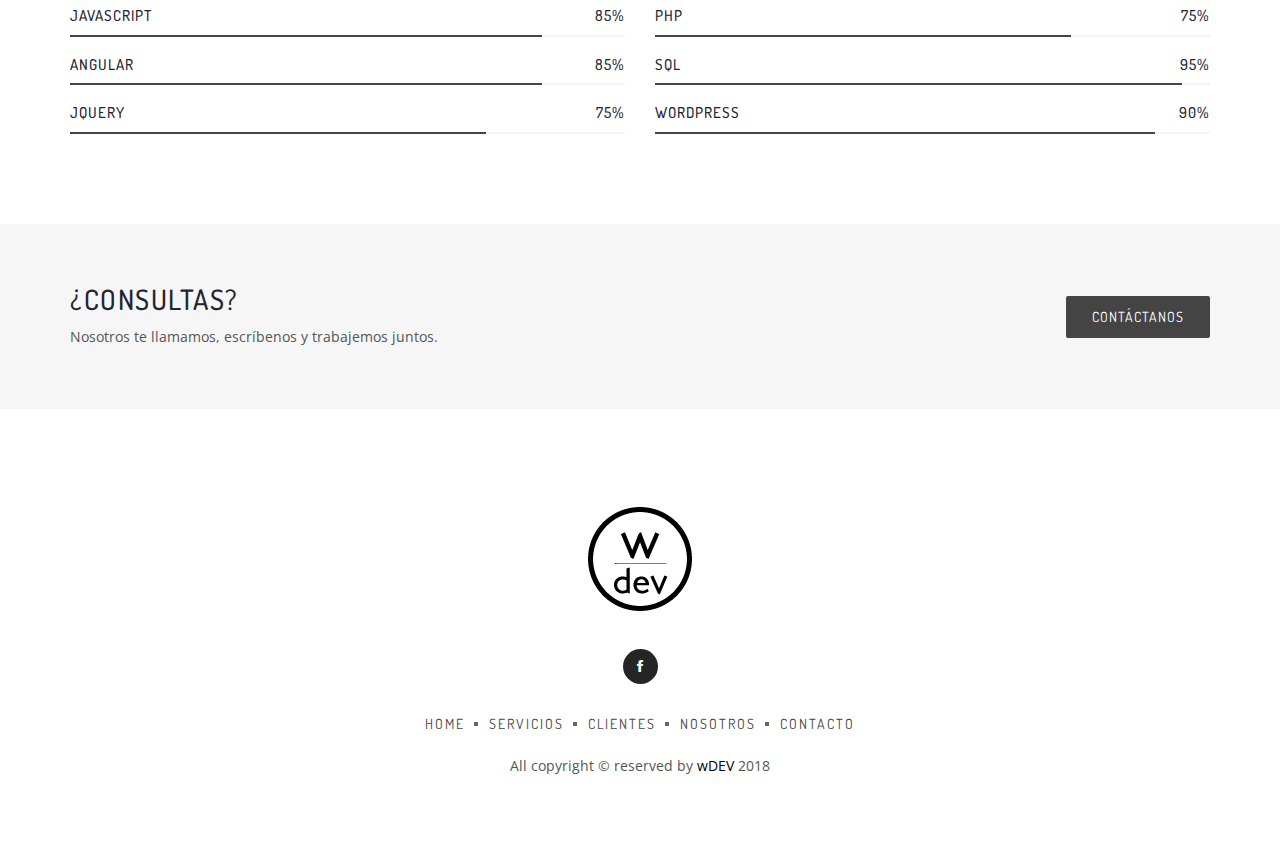
==== commit bfd0336b: "se elimina mapa de contacto" ====
--- a/about.html
+++ b/about.html
@@ -5,8 +5,8 @@
         <meta http-equiv="x-ua-compatible" content="ie=edge">
         <title>wDEV - Ingeniería Informática y Soluciones Tecnológicas</title>
         <meta name="viewport" content="width=device-width, initial-scale=1">
-        <meta name="description" content="Desarrollo de Software a medida, E-Commerce, Integración WebPay, Sitios Web Autoadministrables, Aplicaciones móviles, Wordpress, Concepción, wDEV">
-        <meta name="keywords" content="Diseño páginas web, diseño web concepción, creación sitios web, sitios web, Software a medida, Desarrollo de software, páginas web autoadministrables, Software Empresas, Sistemas Empresas, Desarrollo Web, Desarrollo movil, outsourcing, informatica, inteligencia de negocio, Wordpress, Webpay, business intelligence, Concepción, Chile, concepción, chile" >
+        <meta name="description" content="Desarrollo de Software a medida, E-Commerce, Integración WebPay, Sitios Web Autoadministrables, Aplicaciones móviles, Wordpress, Santiago, Concepción, wDEV">
+        <meta name="keywords" content="Diseño páginas web, diseño web concepción, creación sitios web, sitios web, Software a medida, Desarrollo de software, páginas web autoadministrables, Software Empresas, Sistemas Empresas, Desarrollo Web, Desarrollo movil, outsourcing, informatica, Wordpress, Webpay, Santiago, Concepción, Chile, concepción, chile" >
 		<!-- favicon icon -->
         <link rel="icon" href="img/favicon.png">
 
